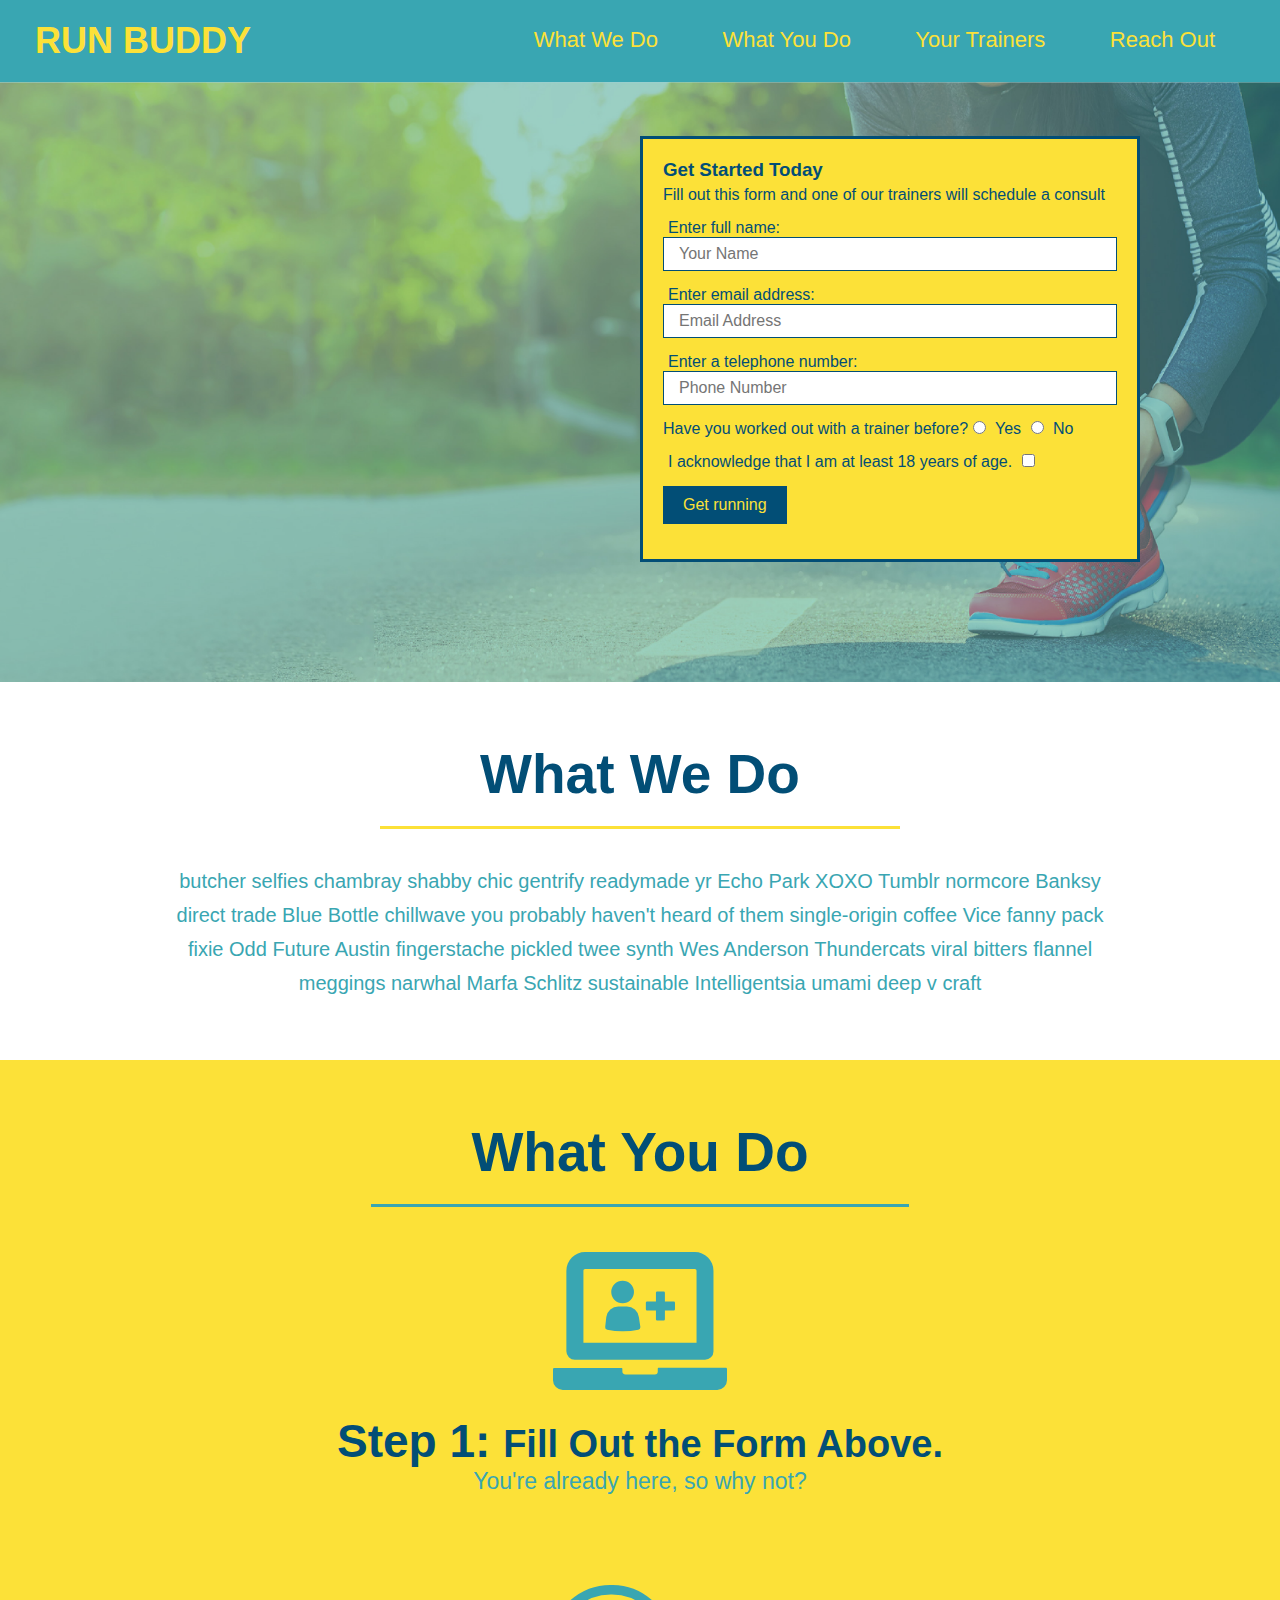
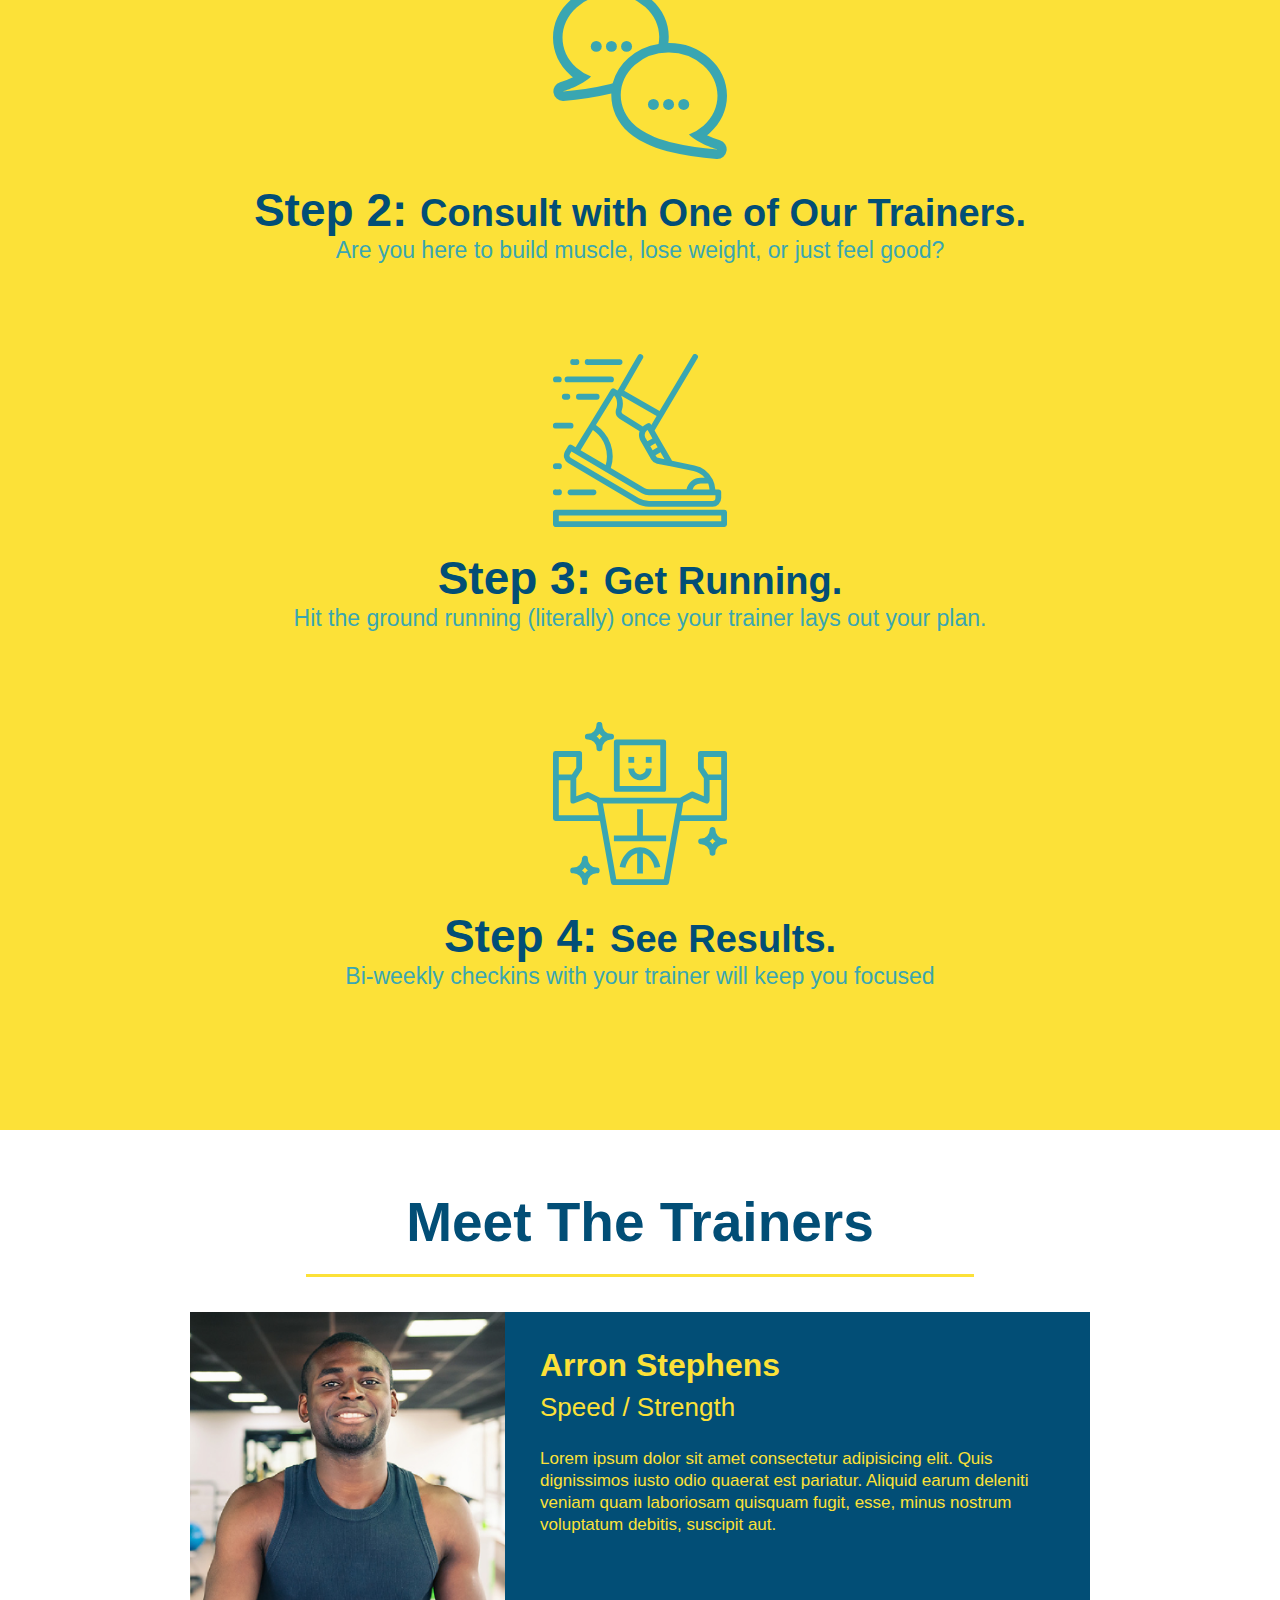
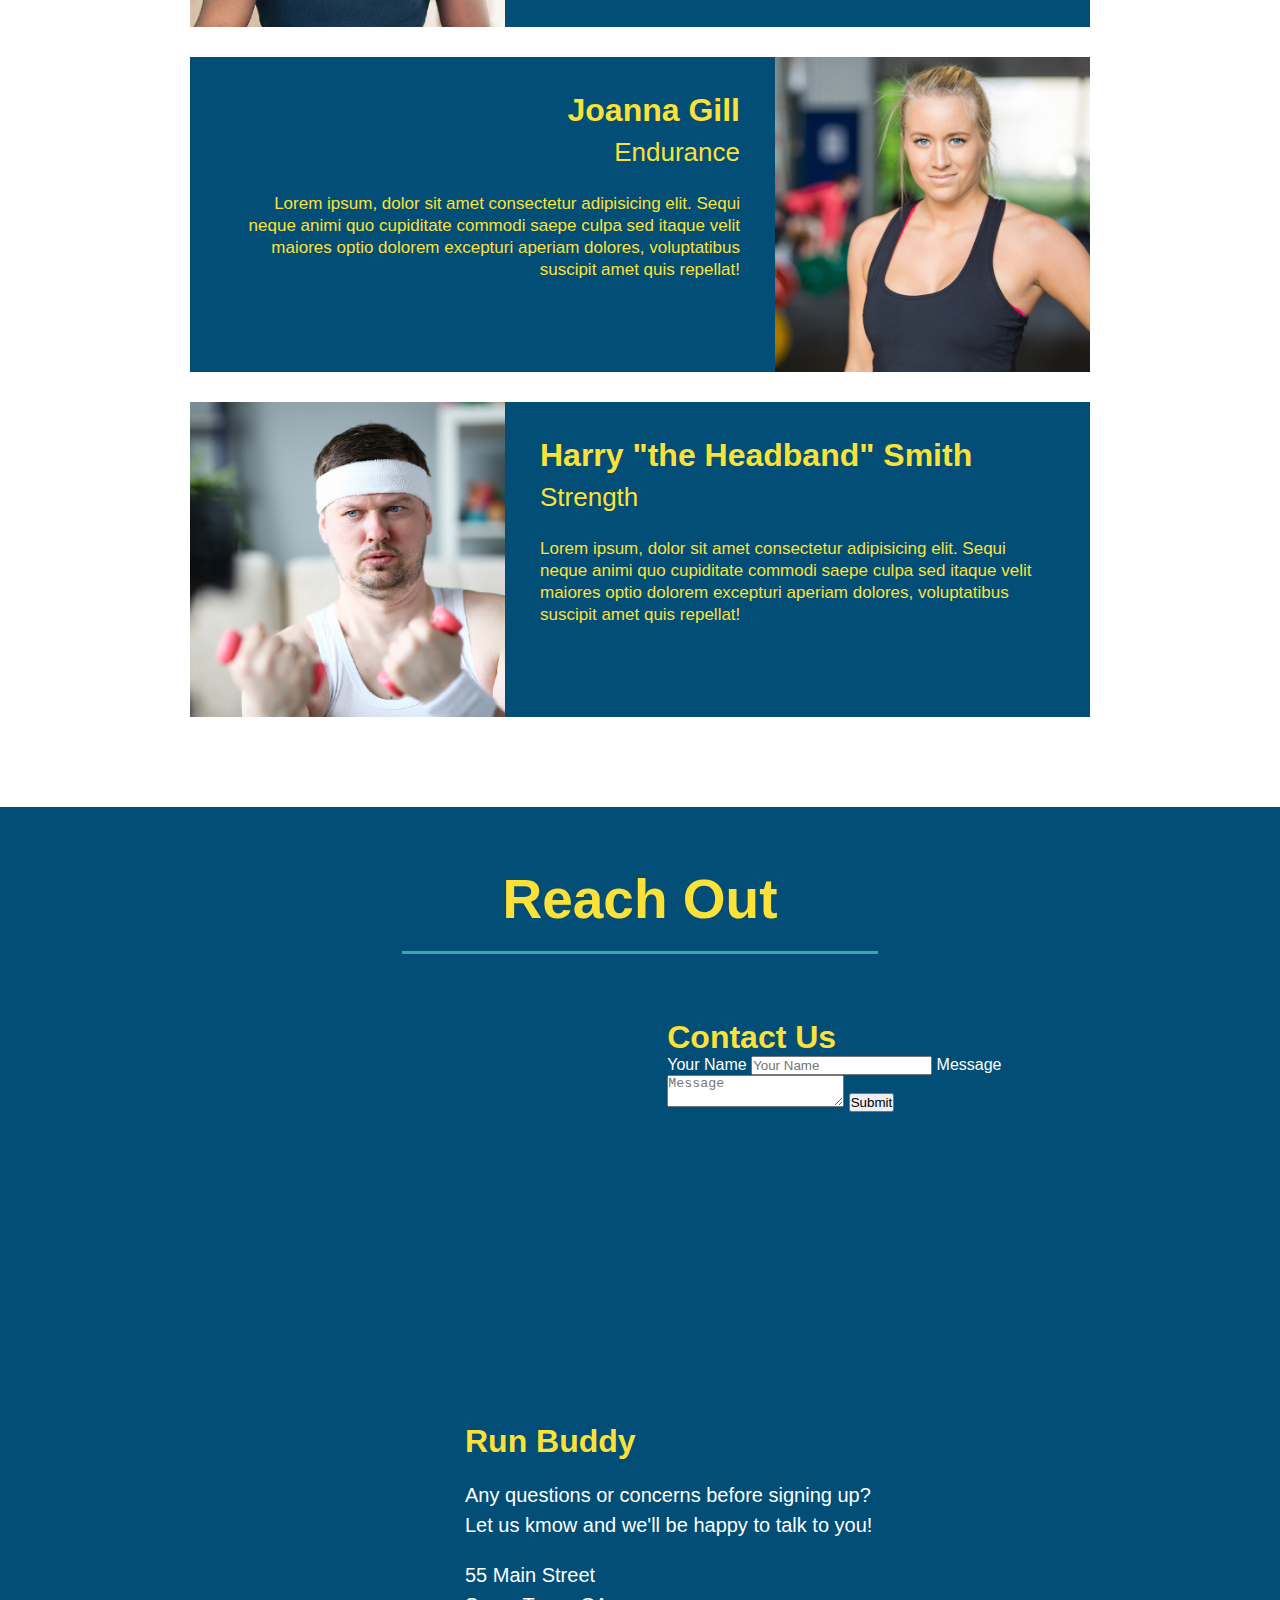
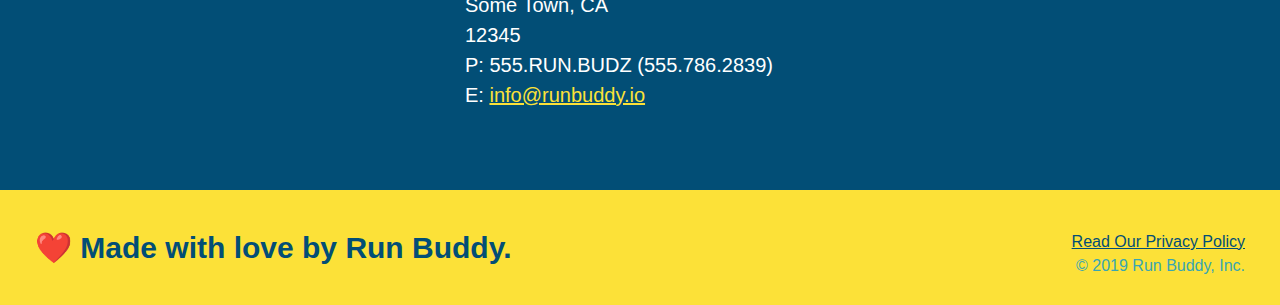
==== index.html @ 68263b5f "add contact form" ====
<!DOCTYPE html>
<html lang="en">

<head>
  <meta charset="UTF-8" />
  <title>Run Buddy</title>
  <link rel="stylesheet" href="./assets/css/style.css" />
</head>

<body>
  <!-- navigation -->
  <header>
    <h1><a href="/"></a>RUN BUDDY</h1>
    <nav>
      <!-- Unordered list element -->
      <ul>
        <!-- List item element-->
        <li>
          <!-- Anchor element -->
          <a href="#what-we-do">What We Do</a>
        </li>
        <li>
          <a href="#what-we-do">What You Do</a>
        </li>
        <li>
          <a href="#your-trainers">Your Trainers</a>
        </li>
        <li>
          <a href="#reach-out">Reach Out</a>
        </li>
      </ul>
    </nav>
  </header>
  <!-- hero/jumbotron -->
  <section class="hero">
    <div class="hero-form">
    <h3>Get Started Today</h3>
    <p>Fill out this form and one of our trainers will schedule a consult</p>
    <!-- Add form element -->
    <form> 
      <label for="name">Enter full name:</label>
      <input type="text" placeholder="Your Name" name="name" id="name" class="form-input"/>
      <label for="email">Enter email address:</label>
      <input type="email" placeholder="Email Address" name="email" id="email" class="form-input"/>
      <label for="phone">Enter a telephone number:</label>
      <input type="tel" placeholder="Phone Number" name="phone" id="phone" class="form-input"/>
      <p>
        Have you worked out with a trainer before?
        <input type="radio" name="trainer-confirm" id="trainer-yes"/>
        <label for="trainer-yes">Yes</label>
        <input type="radio" name="trainer-confirm" id="trainer-no"/>
        <label for="trainer-no">No</label>
        <p>
          <label for="checkbox">
            I acknowledge that I am at least 18 years of age.
          </label>
          <input type="checkbox" name="age-confirm" id="checkbox"/>
        </p>
        <button type="submit">Get running</button>
      </p>
    </form>
    </div>

  </section>
  <!-- "what we do" section -->
  <section id="what-we-do" class="intro">
    <h2 class="section-title primary-border">What We Do</h2>
    <p>    butcher selfies chambray shabby chic gentrify readymade yr Echo Park XOXO Tumblr normcore Banksy direct trade Blue Bottle chillwave you probably haven't heard of them single-origin coffee Vice fanny pack fixie Odd Future Austin fingerstache pickled twee synth Wes Anderson Thundercats viral bitters flannel meggings narwhal Marfa Schlitz sustainable Intelligentsia umami deep v craft
    </p>
  </section>
  <!-- "what you do" section -->
  <section id="what-you-do" class="steps">
    <h2 class="section-title secondary-border">What You Do</h2>
    <div>
      <!-- insert this img element -->
      <img src="./assets/images/step-1.svg" alt="">
      <h3>Step 1: <span>Fill Out the Form Above.</span></h3>
      <p>You're already here, so why not?</p>
    </div>
    <div>
      <img src="./assets/images/step-2.svg" alt="">
      <h3>Step 2: <span>Consult with One of Our Trainers.</span></h3>
      <p>Are you here to build muscle, lose weight, or just feel good?</p>
    </div>
    <div>
      <img src="./assets/images/step-3.svg" alt="">
      <h3>Step 3: <span>Get Running.</span></h3>
      <p>Hit the ground running (literally) once your trainer lays out your plan.</p>
    </div>
    <div>
      <img src="./assets/images/step-4.svg" alt="">
      <h3>Step 4: <span>See Results.</span></h3>
      <p>Bi-weekly checkins with your trainer will keep you focused</p>
    </div>
  </section>
  <!-- "meet the trainers" section -->
  <section id="your-trainers" class="trainers">
    <h2 class="section-title primary-border">Meet The Trainers</h2>
    <!-- first trainer -->
    <article class="trainer">
      <img src="./assets/images/trainer-1.jpg" alt="Arron Stephens in his workout clothes, ready to pump iron"/>
      <div class="trainer-bio text-left">
      <h3>Arron Stephens</h3>
      <h4>Speed / Strength</h4>
      <p>Lorem ipsum dolor sit amet consectetur adipisicing elit. Quis dignissimos iusto odio quaerat est pariatur. Aliquid earum deleniti veniam quam laboriosam quisquam fugit, esse, minus nostrum voluptatum debitis, suscipit aut.</p>  
      </div>
    </article>
    <!-- second trainer bio -->
<article class="trainer">
  <div class="trainer-bio text-right">
    <h3>Joanna Gill</h3>
    <h4>Endurance</h4>
    <p>
      Lorem ipsum, dolor sit amet consectetur adipisicing elit. Sequi neque animi quo cupiditate commodi saepe culpa sed
      itaque velit maiores optio dolorem excepturi aperiam dolores, voluptatibus suscipit amet quis repellat!
    </p>
  </div>
  <img src="./assets/images/trainer-2.jpg" alt="Joanna Gill cooling off after a workout" />
</article>

<!-- third trainer bio -->
<article class="trainer">
  <img src="./assets/images/trainer-3.jpg" alt="Harry Smith wearing a headband and lifting comically small pink weights" />
  <div class="trainer-bio text-left">
    <h3>Harry "the Headband" Smith</h3>
    <h4>Strength</h4>
    <p>
      Lorem ipsum, dolor sit amet consectetur adipisicing elit. Sequi neque animi quo cupiditate commodi saepe culpa sed
      itaque velit maiores optio dolorem excepturi aperiam dolores, voluptatibus suscipit amet quis repellat!
    </p>
  </div>
</article>
  </section>

  <!-- "reach out" section -->
  <section id="reach-out" class="contact"> 
    <h2 class="section-title secondary-border">Reach Out</h2>
    <div class="contact-info">
      <iframe src="https://www.google.com/maps/embed?pb=!1m18!1m12!1m3!1d3028.3773306294784!2d-111.97992948496582!3d40.62155985108104!2m3!1f0!2f0!3f0!3m2!1i1024!2i768!4f13.1!3m3!1m2!1s0x87528f7a77e79f53%3A0x597d285cffe9f0f!2sE%C5%8DS%20Fitness!5e0!3m2!1sen!2sus!4v1627568153253!5m2!1sen!2sus" 
      width="400" height="400" style="border:0;" allowfullscreen="" loading="lazy"></iframe>
      <div class="contact-form">
        <h3>Contact Us</h3>
        <form>
          <label for="contact-name">Your Name</label>
          <input type="text" id="contact-name" placeholder="Your Name">

          <label for="contact-message">Message</label>
          <textarea name="contact-message" placeholder="Message"></textarea>
          <button type="submit">Submit</button>
        </form>
      </div>
      <div>
        <h3>Run Buddy</h3>
        <p>Any questions or concerns before signing up?
        <br />
        Let us kmow and we'll be happy to talk to you!
      </p>
      <address>
        55 Main Street <br />
        Some Town, CA <br />
        12345 <br />
        P: 555.RUN.BUDZ (555.786.2839) <br />
        E: <a href="mailto:info@runbuddy.io">info@runbuddy.io</a>
      </address>
      </div>
    </div>
  </section>
  <!-- footer -->
  <footer>
    <h2>❤️ Made with love by Run Buddy.</h2>
    <div>
      <a href="./privacy-policy.html">Read Our Privacy Policy</a><br />
      &copy; 2019 Run Buddy, Inc.
    </div>
    </footer>
</body>

</html>
---- assets/css/style.css ----
* {
    margin: 0;
    padding: 0;
    box-sizing: border-box;
  }

body {
    /* more on this crazy alphanumerical value in a minute! */
    color: #39a6b2;
    font-family: Helvetica, Arial, sans-serif;
  }
   /* apply styles to <header> */
header {
    padding: 20px 35px;
    background-color: #39a6b2;
  }

  header h1 {
    font-weight: bold;
    font-size: 36px;
    color: #fce138;
    margin: 0;
    display: inline;
  }
  
  header a {
    color: #fce138;
    text-decoration: none;
  }
  header nav {
    float: right;
    margin: 7px 0;
  }

  header nav ul li {
    display: inline;
  }

  header nav ul li a {
    margin: 0 30px;
    font-weight: lighter;
    font-size: 22px;
  }

  footer {
    background: #fce138;
    width: 100%;
    padding: 40px 35px;
  }

  footer h2 {
    display: inline;
    color: #024e76;
    font-size: 30px;
    margin: 0;
  }

  footer div {
    float: right;
    line-height: 1.5;
    text-align: right;
  }

  footer a {
    color: #024e76;
  }

  section {
    padding: 60px;
  }

  .hero {
    height: 600px;
    background-image: url("../images/hero-bg.jpeg");
    background-size: cover;
    background-position: center;
    position: relative;
  }

  .hero-form {
      color: #024e76;
      background-color: #fce138;
      width: 500px;
      padding: 20px;
      border: solid 3px #024e76;
      position: absolute;
      bottom: 120px;
      right: 140px;

  }
  .hero-form p {
      margin: 5px 0 15px 0;
  }

  .form-input {
    border: 1px solid #024e76;
    display: block;
    padding: 7px 15px;
    font-size: 16px;
    color: #024e76;
    width: 100%;
    margin-bottom: 15px;
  } 

  .hero-form label {
    margin: 0 5px;
  }

  .hero-form button {
    color: #fce138;
    background-color: #024e76;
    border: none;
    padding: 10px 20px;
    font-size: 16px;
  }

  .intro {
    text-align: center;
  }
   
  .intro p {
    line-height: 1.7;
    color: #39a6b2;
    width: 80%;
    font-size: 20px;
    margin: 0 auto;
  }

  .steps {
    text-align: center;
    background: #fce138;
  }

  .section-title {
    font-size: 55px;
    color: #024e76;
    margin-bottom: 35px;
    padding: 0 100px 20px 100px;
    display: inline-block;
    border-bottom: 3px solid;
  }
  
  .primary-border {
    border-color: #fce138;
  }
  
  .secondary-border {
    border-color: #39a6b2;
  }

  .steps div {
    margin-bottom: 80px;
  }

  .steps img {
    width: 15%;
    margin: 10px 0;
  }

  .steps h3 {
    color: #024e76;
    font-size: 46px;
    margin-top: 10px;
  }

  .steps p {
    color: #39a6b2;
    font-size: 23px;
  }

  .steps span {
    font-size: 38px;
  }
  
  .trainer {
    text-align: center;
    width: 900px;
    margin: 0 auto 30px auto;
    background: #024e76;
    color: #fce138;
    overflow: auto;
  }
   .trainer img {
     width: 35%;
     float: left;
   }

   .trainer-bio {
     padding: 35px;
     float: left;
     width: 65%;
   }

   .text-left {
     text-align: left;
   }
   .text-right {
     text-align: right;
   }
.trainers {
  text-align: center;
}
.trainer-bio h3 {
  font-size: 32px;
  margin-bottom: 8px;
}

.trainer-bio h4 {
  font-weight: lighter;
  font-size: 26px;
  margin-bottom: 25px;
}

.trainer-bio p {
  font-size: 17px;
  line-height: 1.3;
}

.contact {
  text-align: center;
  background: #024e76;

}

.contact h2 {
  color: #fce138;
}

.contact-info iframe {
  width: 400px;
  height: 400px;
}

.contact-info div {
  width: 410px;
  display: inline-block;
  vertical-align: top;
  text-align: left;
  margin: 30px 0 0 60px;
  color: white;
}

.contact-info h3 {
  color: #fce138;
  font-size: 32px;
}

.contact-info p, .contact-info address {
  margin: 20px 0;
  line-height: 1.5;
  font-size: 20px;
  font-style: normal;
}

.contact-info a {
  color: #fce138;
}
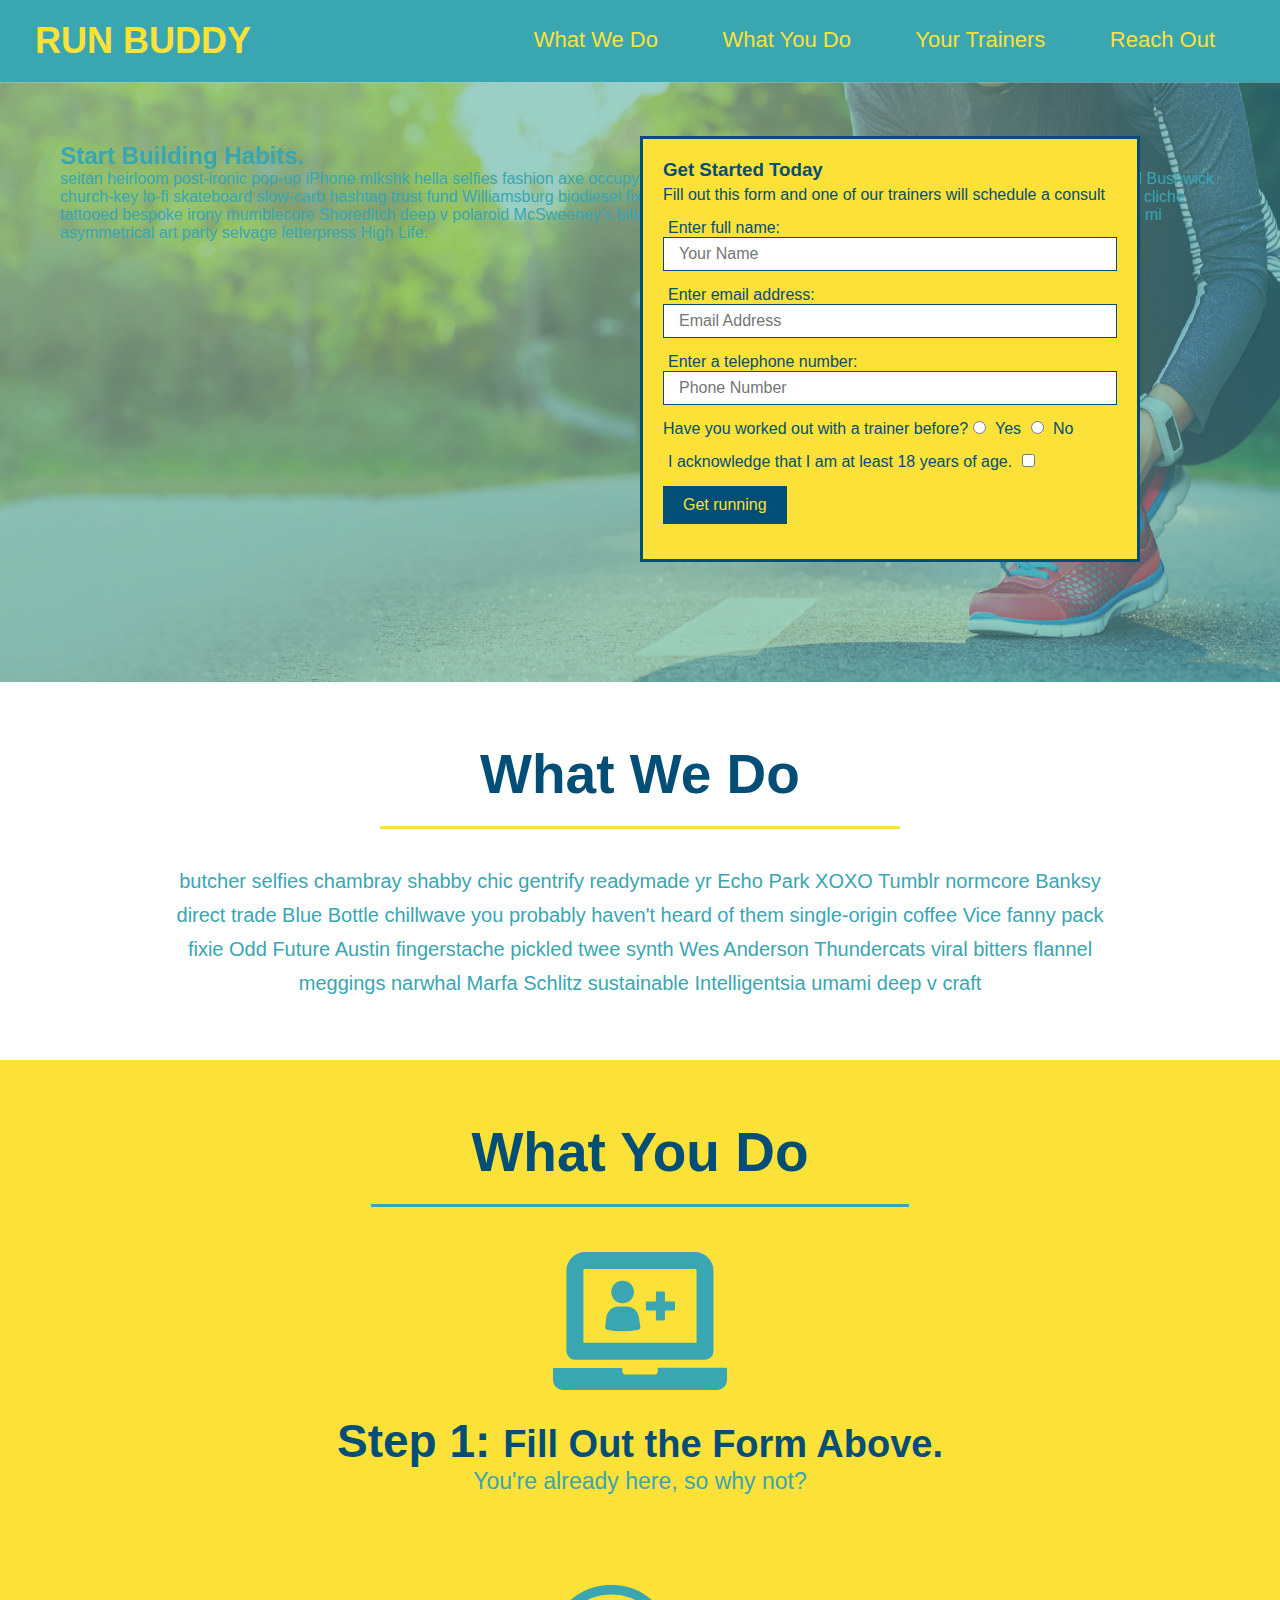
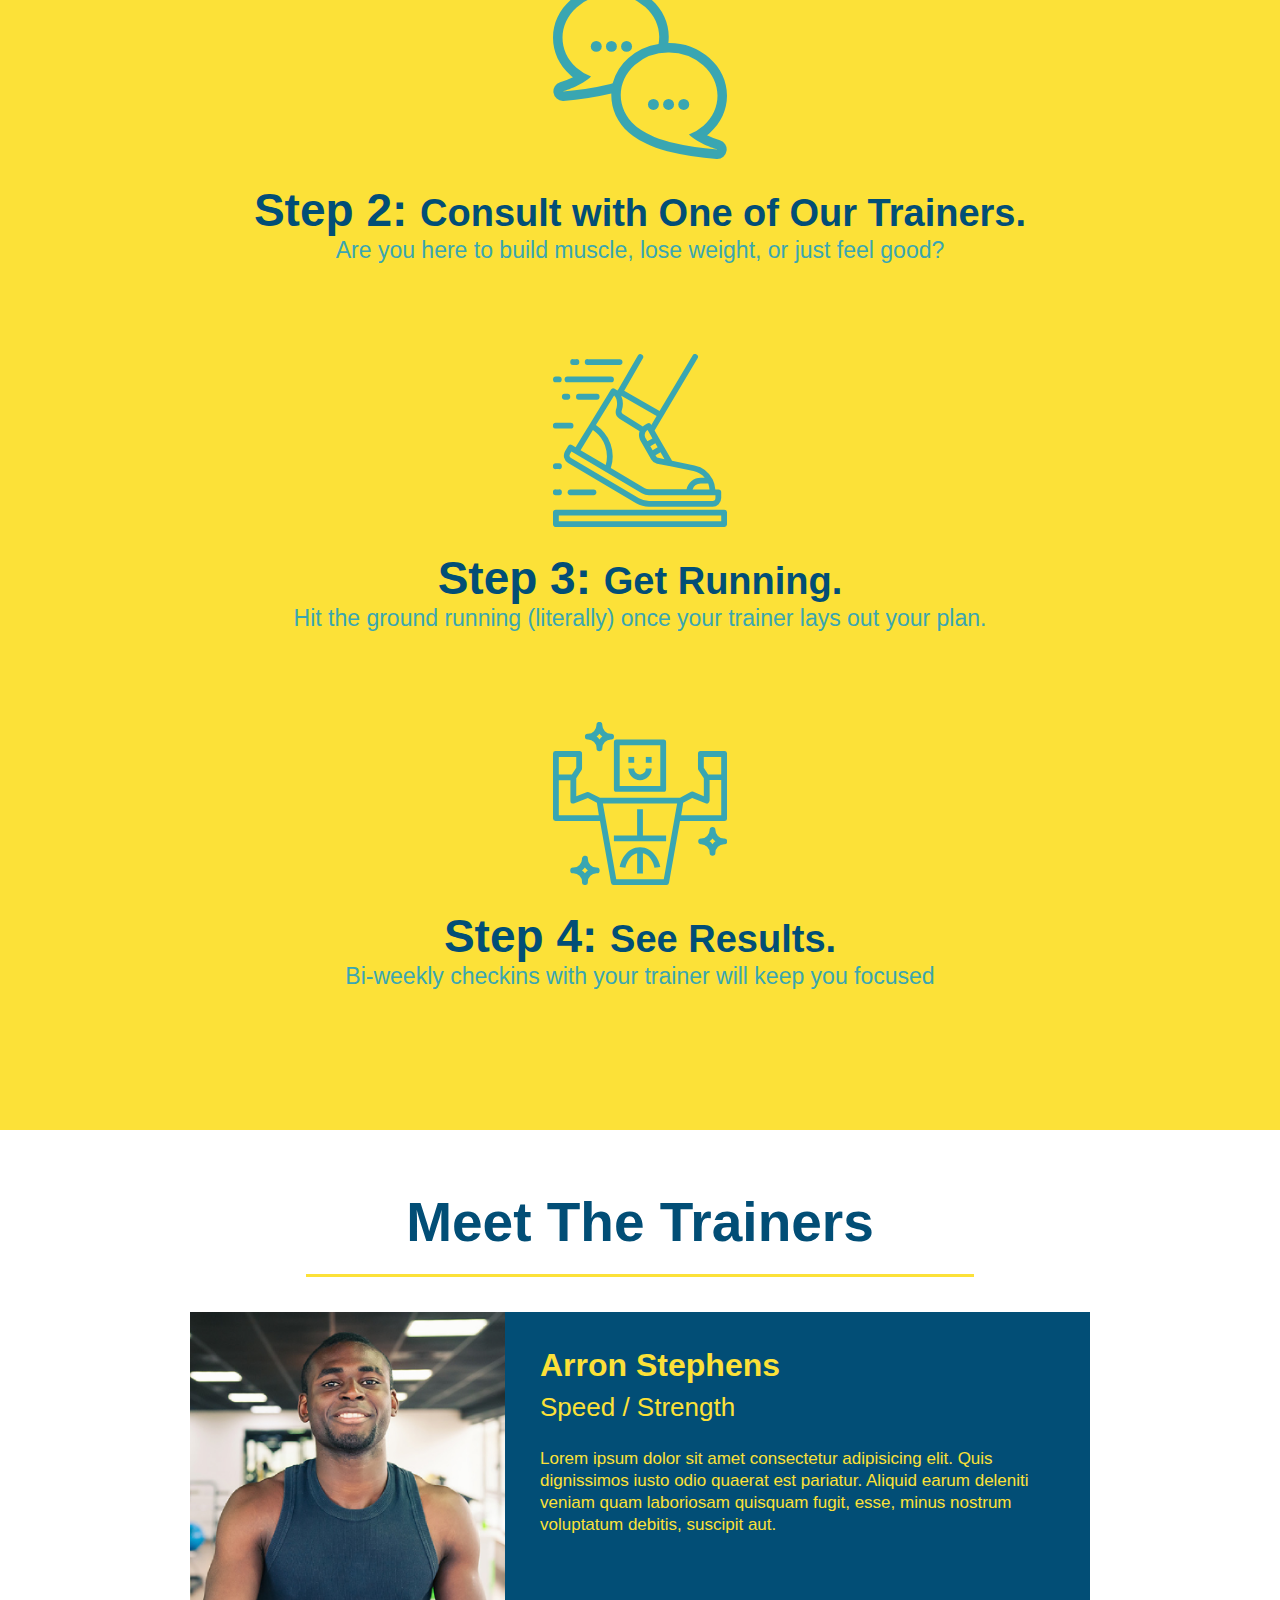
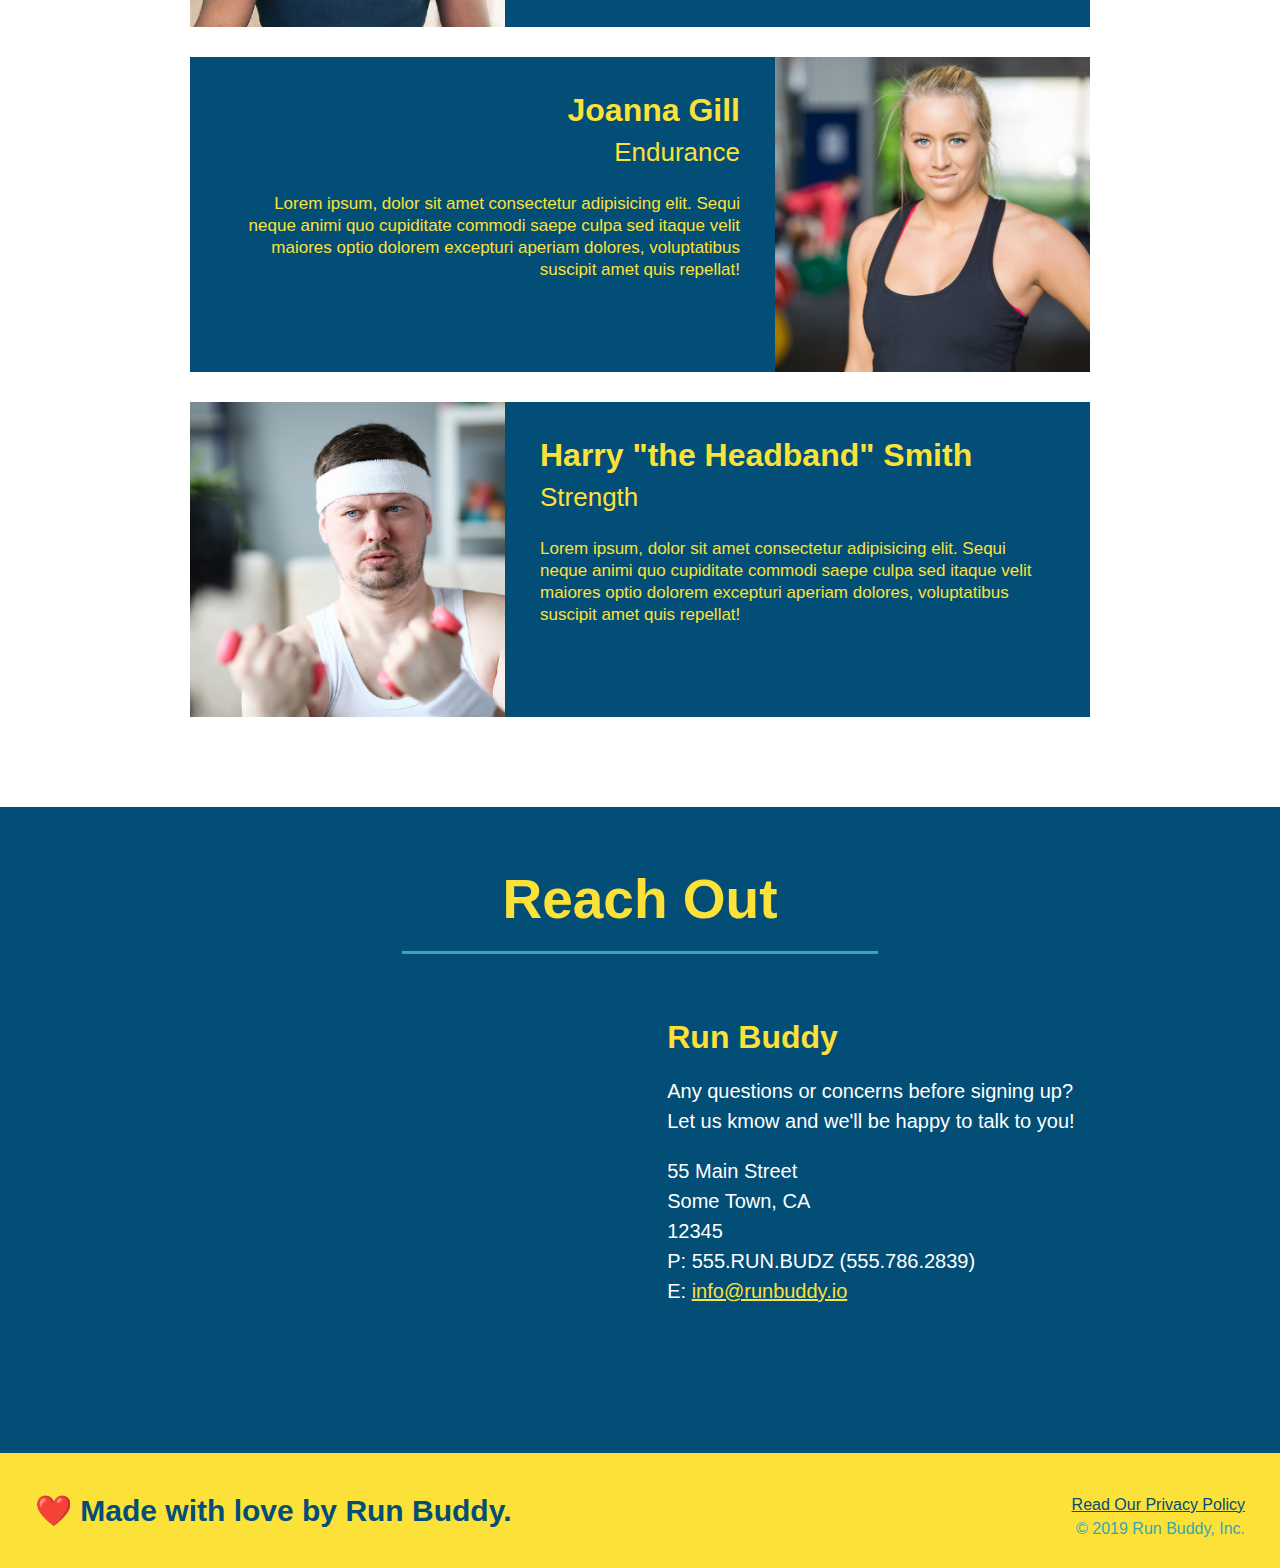
==== commit 6ea054e5: "Merge pull request #6 from GarciaE89/feature/hero-text" ====
--- a/index.html
+++ b/index.html
@@ -33,6 +33,12 @@
   </header>
   <!-- hero/jumbotron -->
   <section class="hero">
+    <div class="hero-cta">
+      <h2>Start Building Habits.</h2>
+      <p>
+        seitan heirloom post-ironic pop-up iPhone mlkshk hella selfies fashion axe occupy readymade put a bird on it messenger bag Wes Anderson Schlitz plaid Bushwick church-key lo-fi skateboard slow-carb hashtag trust fund Williamsburg biodiesel fixie farm-to-table 8-bit banjo XOXO Banksy chillwave bicycle rights retro cliche tattooed bespoke irony mumblecore Shoreditch deep v polaroid McSweeney's bitters cray gentrify tofu Marfa you probably haven't heard of them yr banh mi asymmetrical art party selvage letterpress High Life.
+      </p>
+    </div>
     <div class="hero-form">
     <h3>Get Started Today</h3>
     <p>Fill out this form and one of our trainers will schedule a consult</p>
@@ -138,17 +144,6 @@
     <div class="contact-info">
       <iframe src="https://www.google.com/maps/embed?pb=!1m18!1m12!1m3!1d3028.3773306294784!2d-111.97992948496582!3d40.62155985108104!2m3!1f0!2f0!3f0!3m2!1i1024!2i768!4f13.1!3m3!1m2!1s0x87528f7a77e79f53%3A0x597d285cffe9f0f!2sE%C5%8DS%20Fitness!5e0!3m2!1sen!2sus!4v1627568153253!5m2!1sen!2sus" 
       width="400" height="400" style="border:0;" allowfullscreen="" loading="lazy"></iframe>
-      <div class="contact-form">
-        <h3>Contact Us</h3>
-        <form>
-          <label for="contact-name">Your Name</label>
-          <input type="text" id="contact-name" placeholder="Your Name">
-
-          <label for="contact-message">Message</label>
-          <textarea name="contact-message" placeholder="Message"></textarea>
-          <button type="submit">Submit</button>
-        </form>
-      </div>
       <div>
         <h3>Run Buddy</h3>
         <p>Any questions or concerns before signing up?
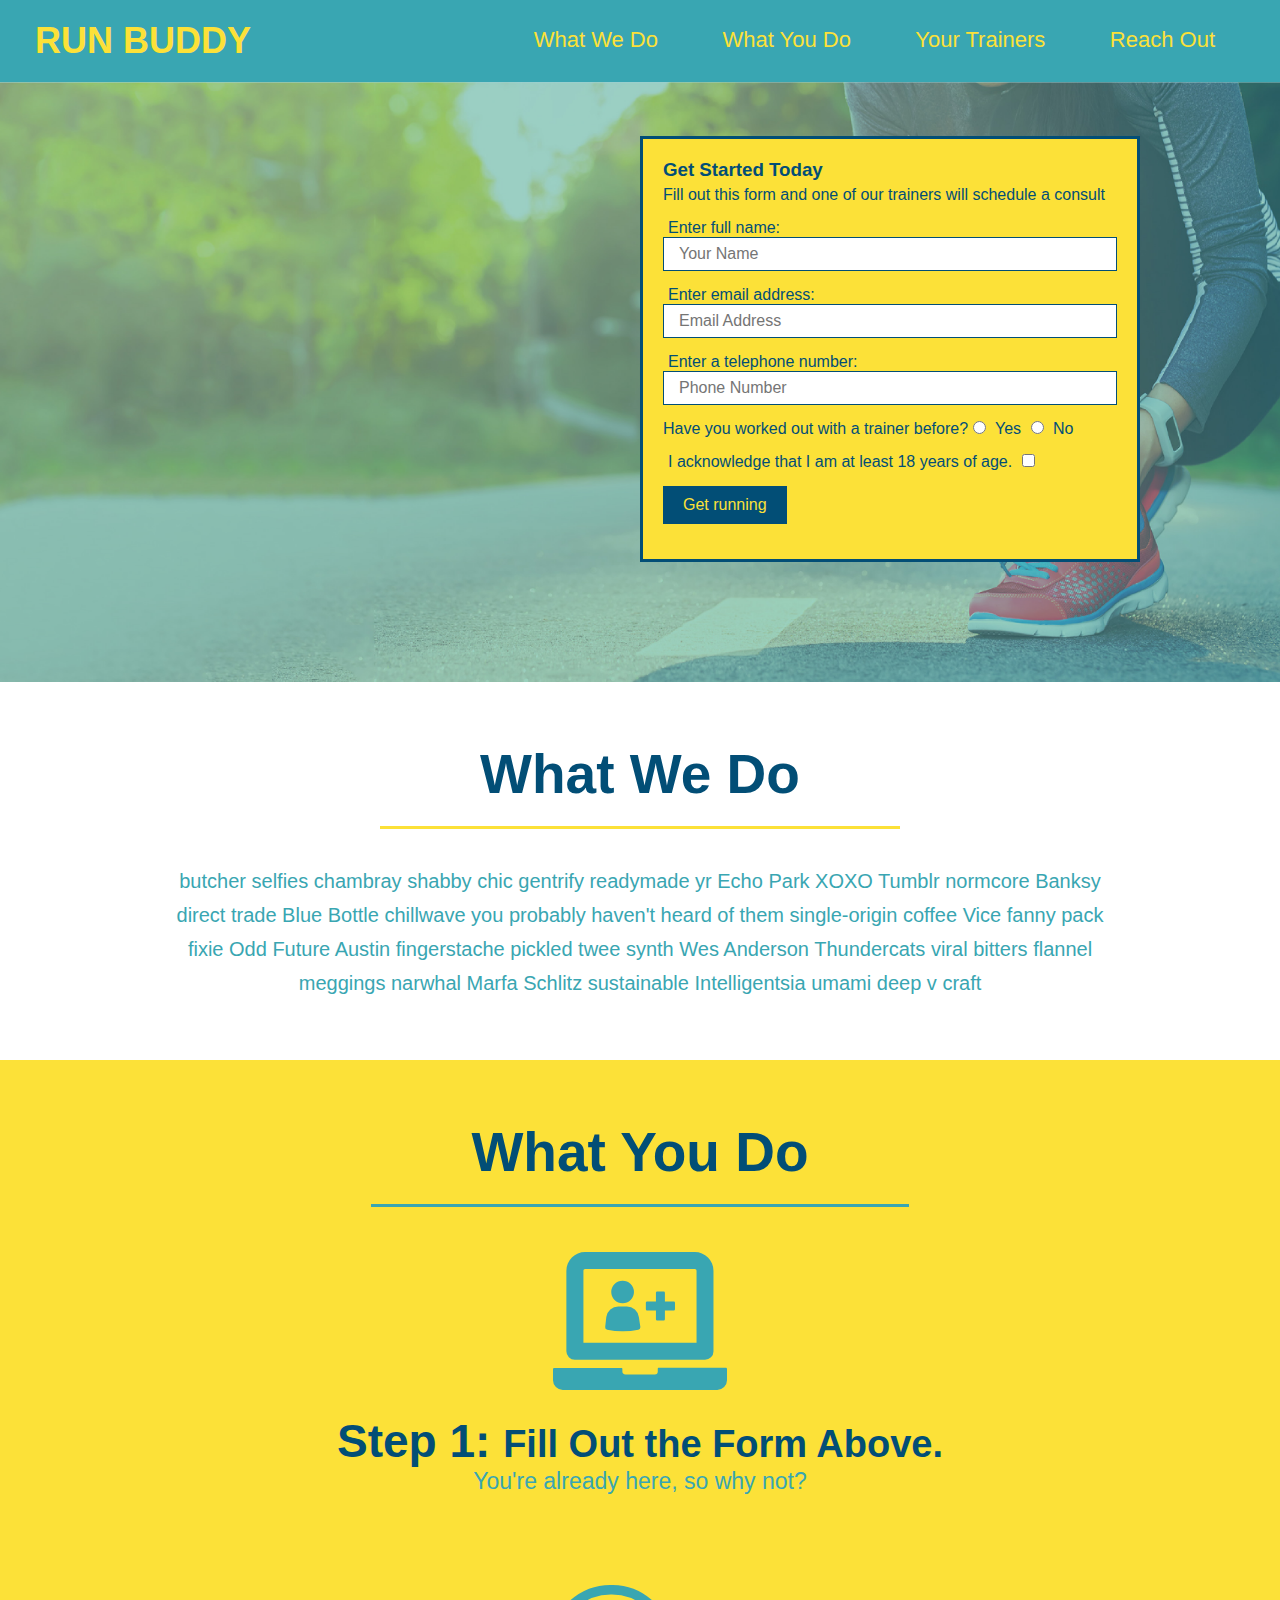
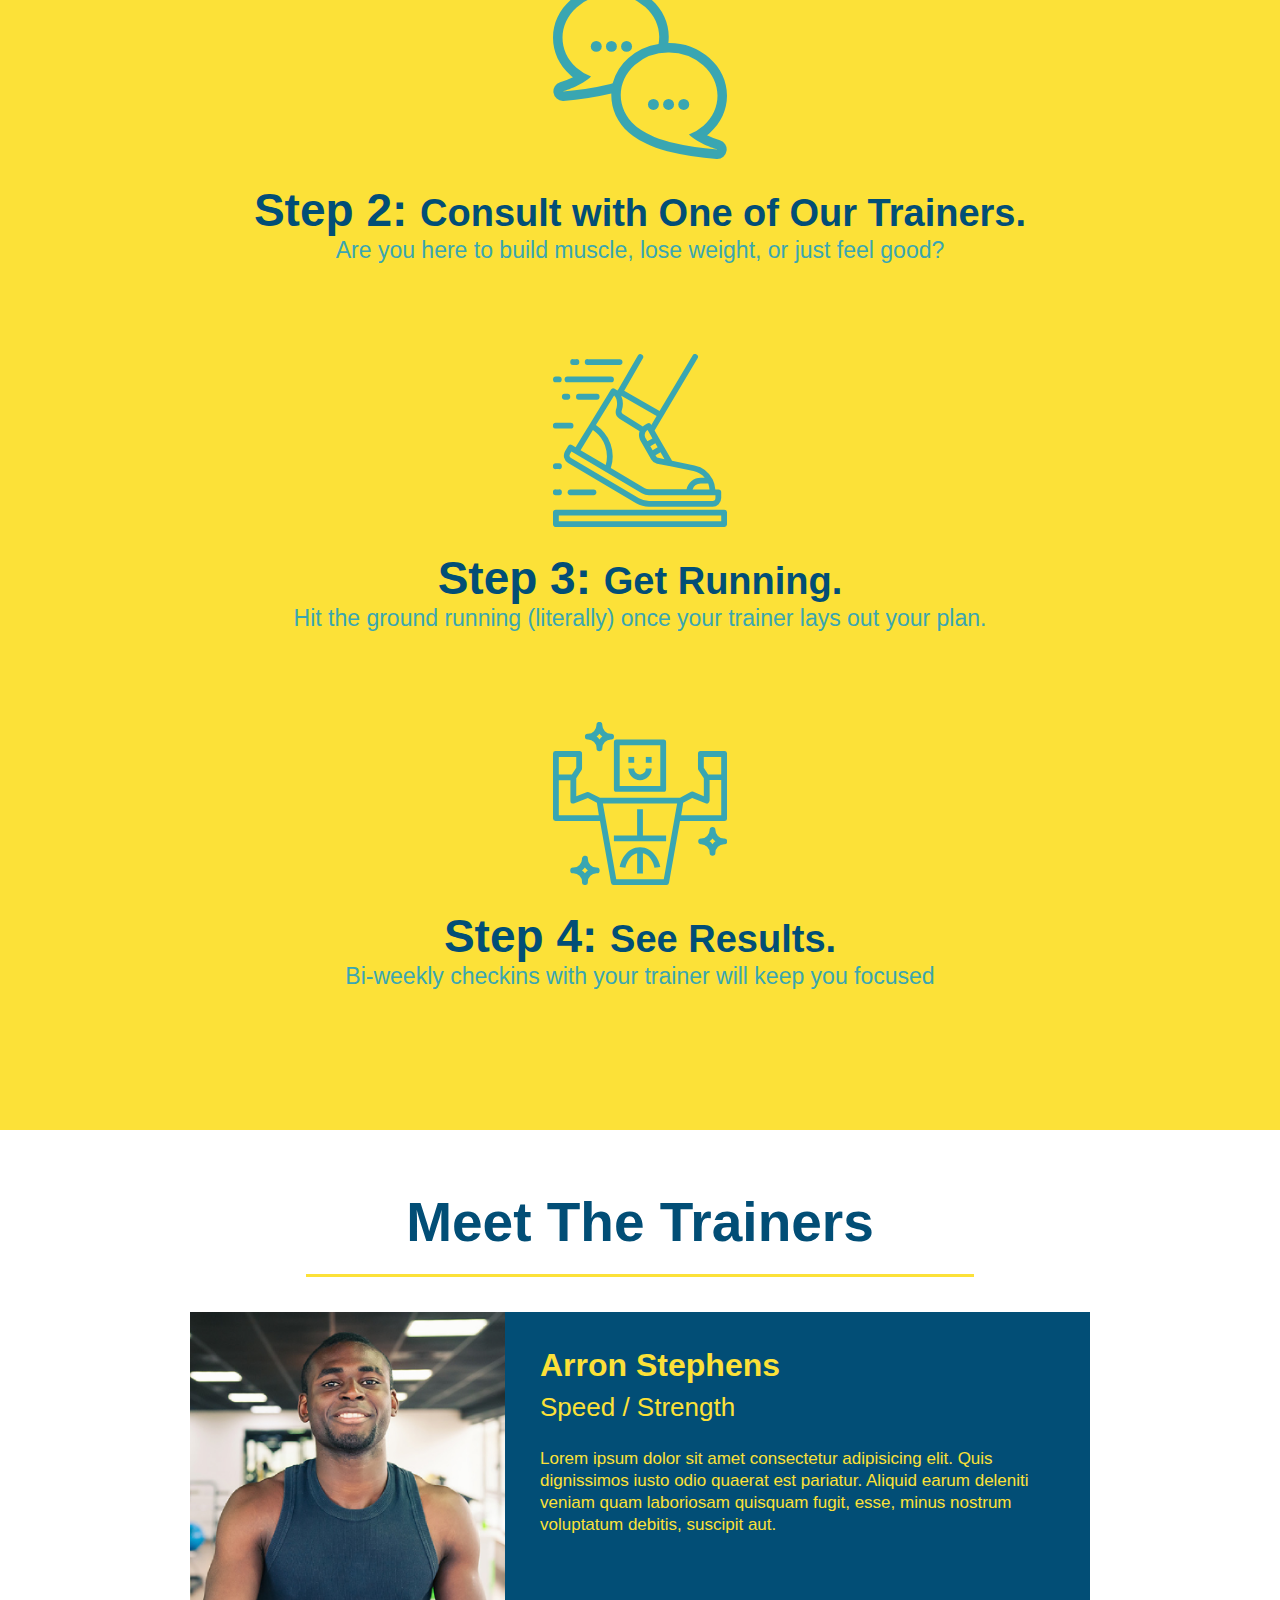
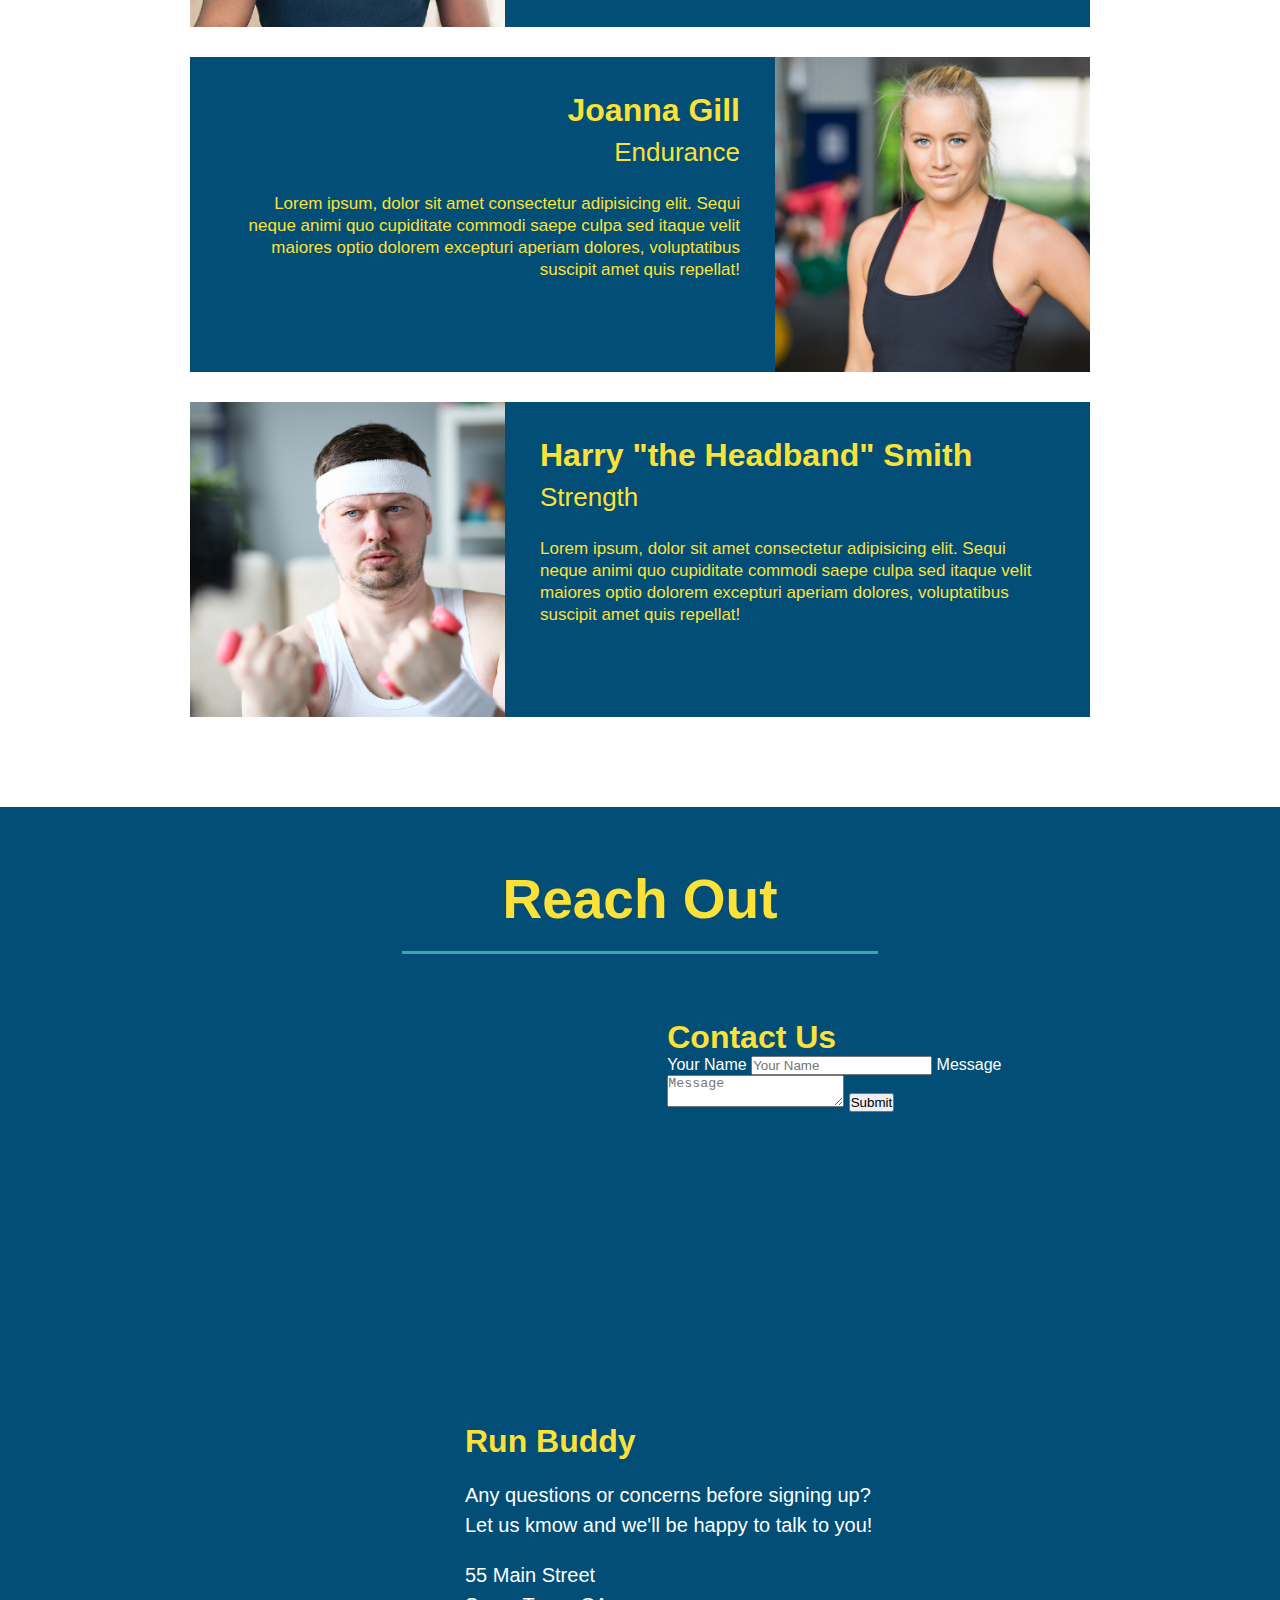
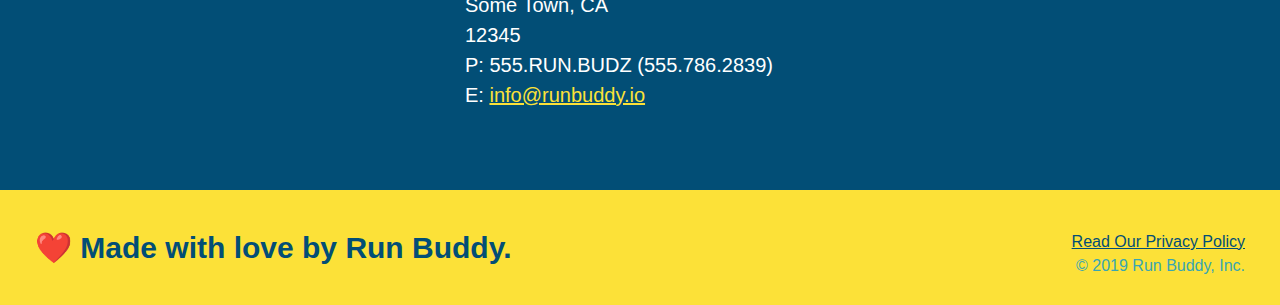
==== commit 740b8311: "Merge pull request #7 from GarciaE89/feature/contact-form" ====
--- a/index.html
+++ b/index.html
@@ -33,12 +33,6 @@
   </header>
   <!-- hero/jumbotron -->
   <section class="hero">
-    <div class="hero-cta">
-      <h2>Start Building Habits.</h2>
-      <p>
-        seitan heirloom post-ironic pop-up iPhone mlkshk hella selfies fashion axe occupy readymade put a bird on it messenger bag Wes Anderson Schlitz plaid Bushwick church-key lo-fi skateboard slow-carb hashtag trust fund Williamsburg biodiesel fixie farm-to-table 8-bit banjo XOXO Banksy chillwave bicycle rights retro cliche tattooed bespoke irony mumblecore Shoreditch deep v polaroid McSweeney's bitters cray gentrify tofu Marfa you probably haven't heard of them yr banh mi asymmetrical art party selvage letterpress High Life.
-      </p>
-    </div>
     <div class="hero-form">
     <h3>Get Started Today</h3>
     <p>Fill out this form and one of our trainers will schedule a consult</p>
@@ -144,6 +138,17 @@
     <div class="contact-info">
       <iframe src="https://www.google.com/maps/embed?pb=!1m18!1m12!1m3!1d3028.3773306294784!2d-111.97992948496582!3d40.62155985108104!2m3!1f0!2f0!3f0!3m2!1i1024!2i768!4f13.1!3m3!1m2!1s0x87528f7a77e79f53%3A0x597d285cffe9f0f!2sE%C5%8DS%20Fitness!5e0!3m2!1sen!2sus!4v1627568153253!5m2!1sen!2sus" 
       width="400" height="400" style="border:0;" allowfullscreen="" loading="lazy"></iframe>
+      <div class="contact-form">
+        <h3>Contact Us</h3>
+        <form>
+          <label for="contact-name">Your Name</label>
+          <input type="text" id="contact-name" placeholder="Your Name">
+
+          <label for="contact-message">Message</label>
+          <textarea name="contact-message" placeholder="Message"></textarea>
+          <button type="submit">Submit</button>
+        </form>
+      </div>
       <div>
         <h3>Run Buddy</h3>
         <p>Any questions or concerns before signing up?
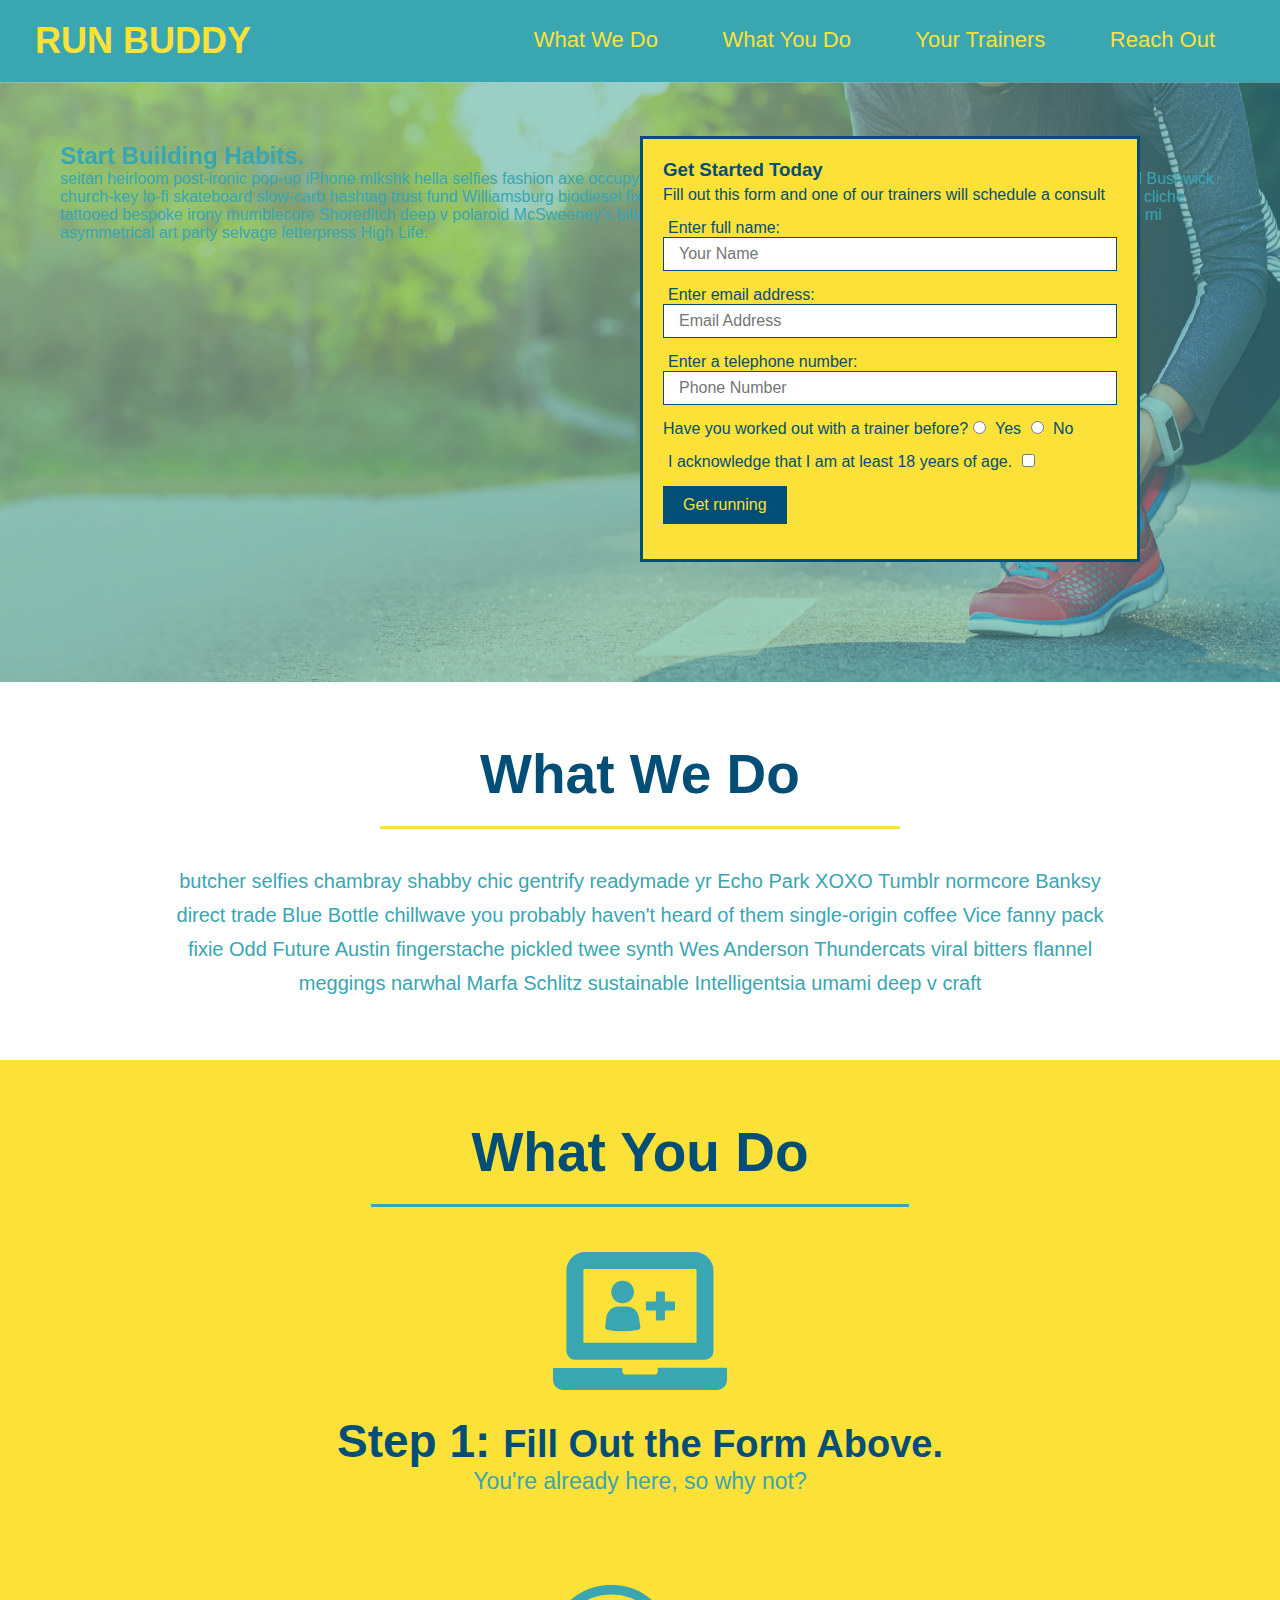
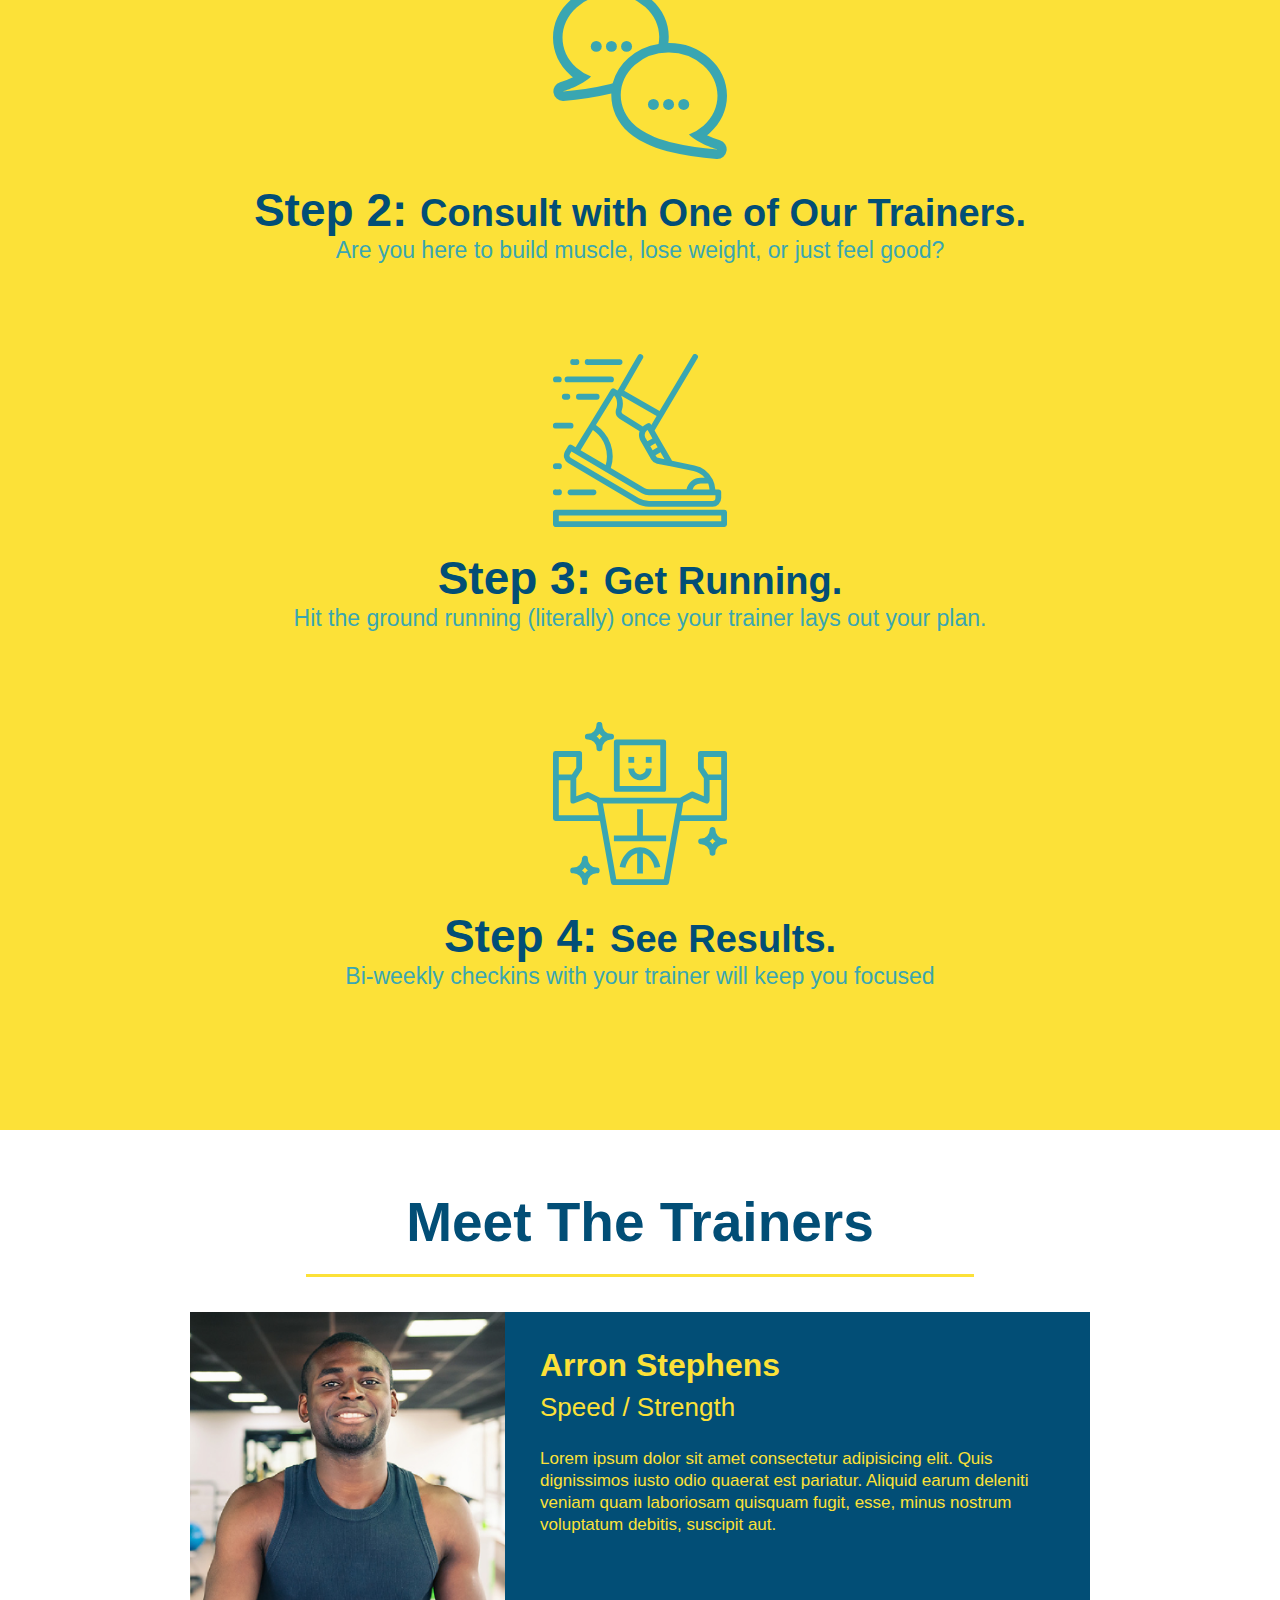
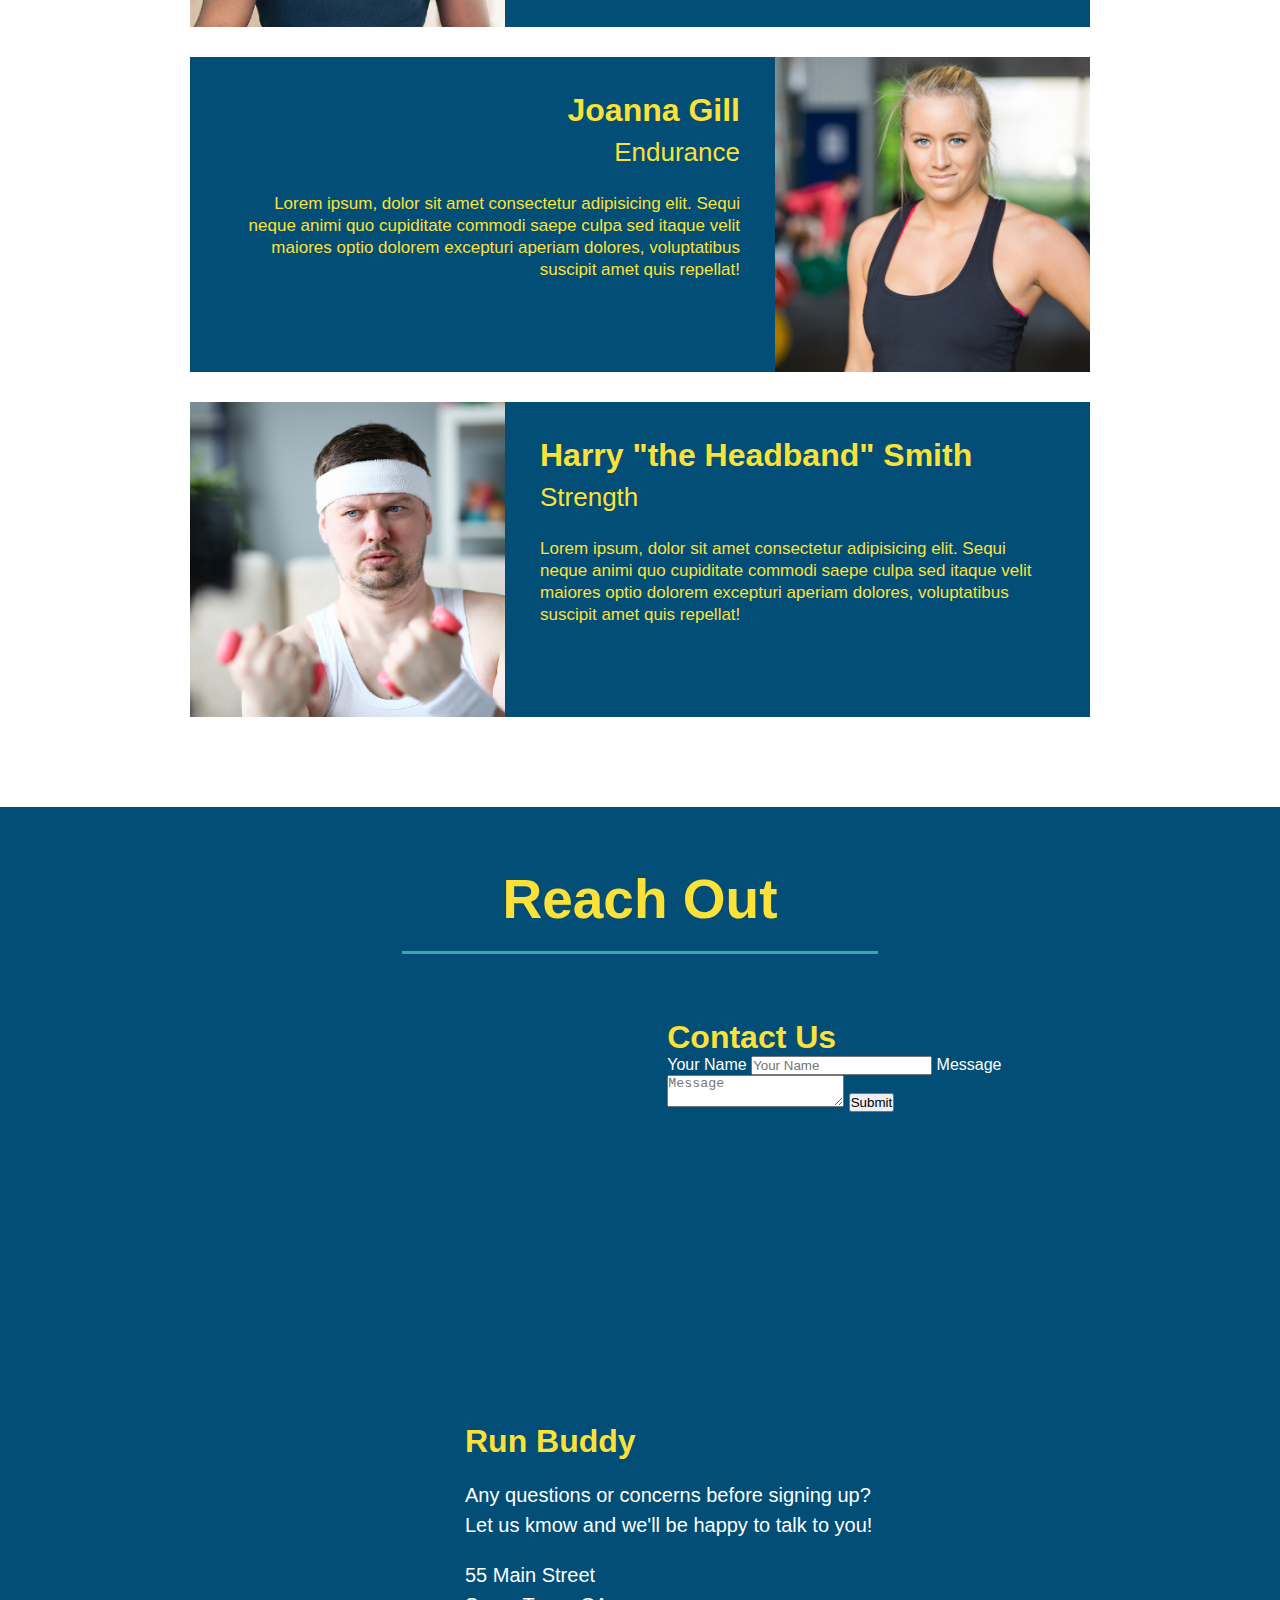
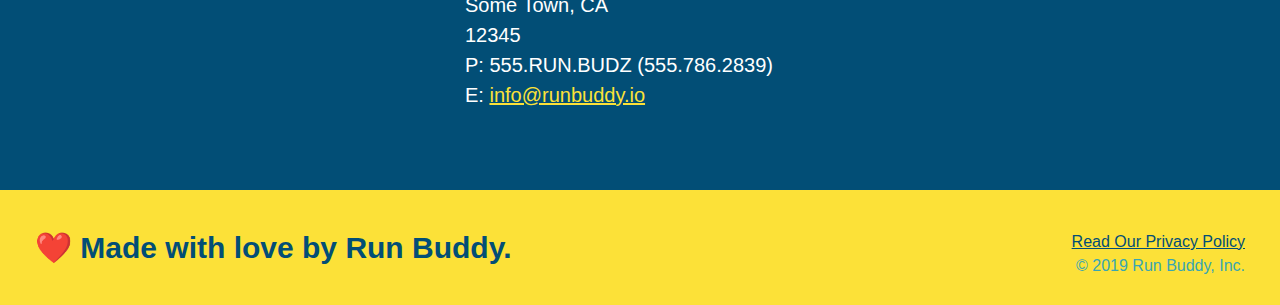
==== commit 671f609f: "added hero again, not sure what happened with feature branch" ====
--- a/index.html
+++ b/index.html
@@ -33,6 +33,11 @@
   </header>
   <!-- hero/jumbotron -->
   <section class="hero">
+    <div class="hero-cta">
+      <h2>Start Building Habits.</h2>
+      <p>seitan heirloom post-ironic pop-up iPhone mlkshk hella selfies fashion axe occupy readymade put a bird on it messenger bag Wes Anderson Schlitz plaid Bushwick church-key lo-fi skateboard slow-carb hashtag trust fund Williamsburg biodiesel fixie farm-to-table 8-bit banjo XOXO Banksy chillwave bicycle rights retro cliche tattooed bespoke irony mumblecore Shoreditch deep v polaroid McSweeney's bitters cray gentrify tofu Marfa you probably haven't heard of them yr banh mi asymmetrical art party selvage letterpress High Life.
+      </p>
+    </div>
     <div class="hero-form">
     <h3>Get Started Today</h3>
     <p>Fill out this form and one of our trainers will schedule a consult</p>
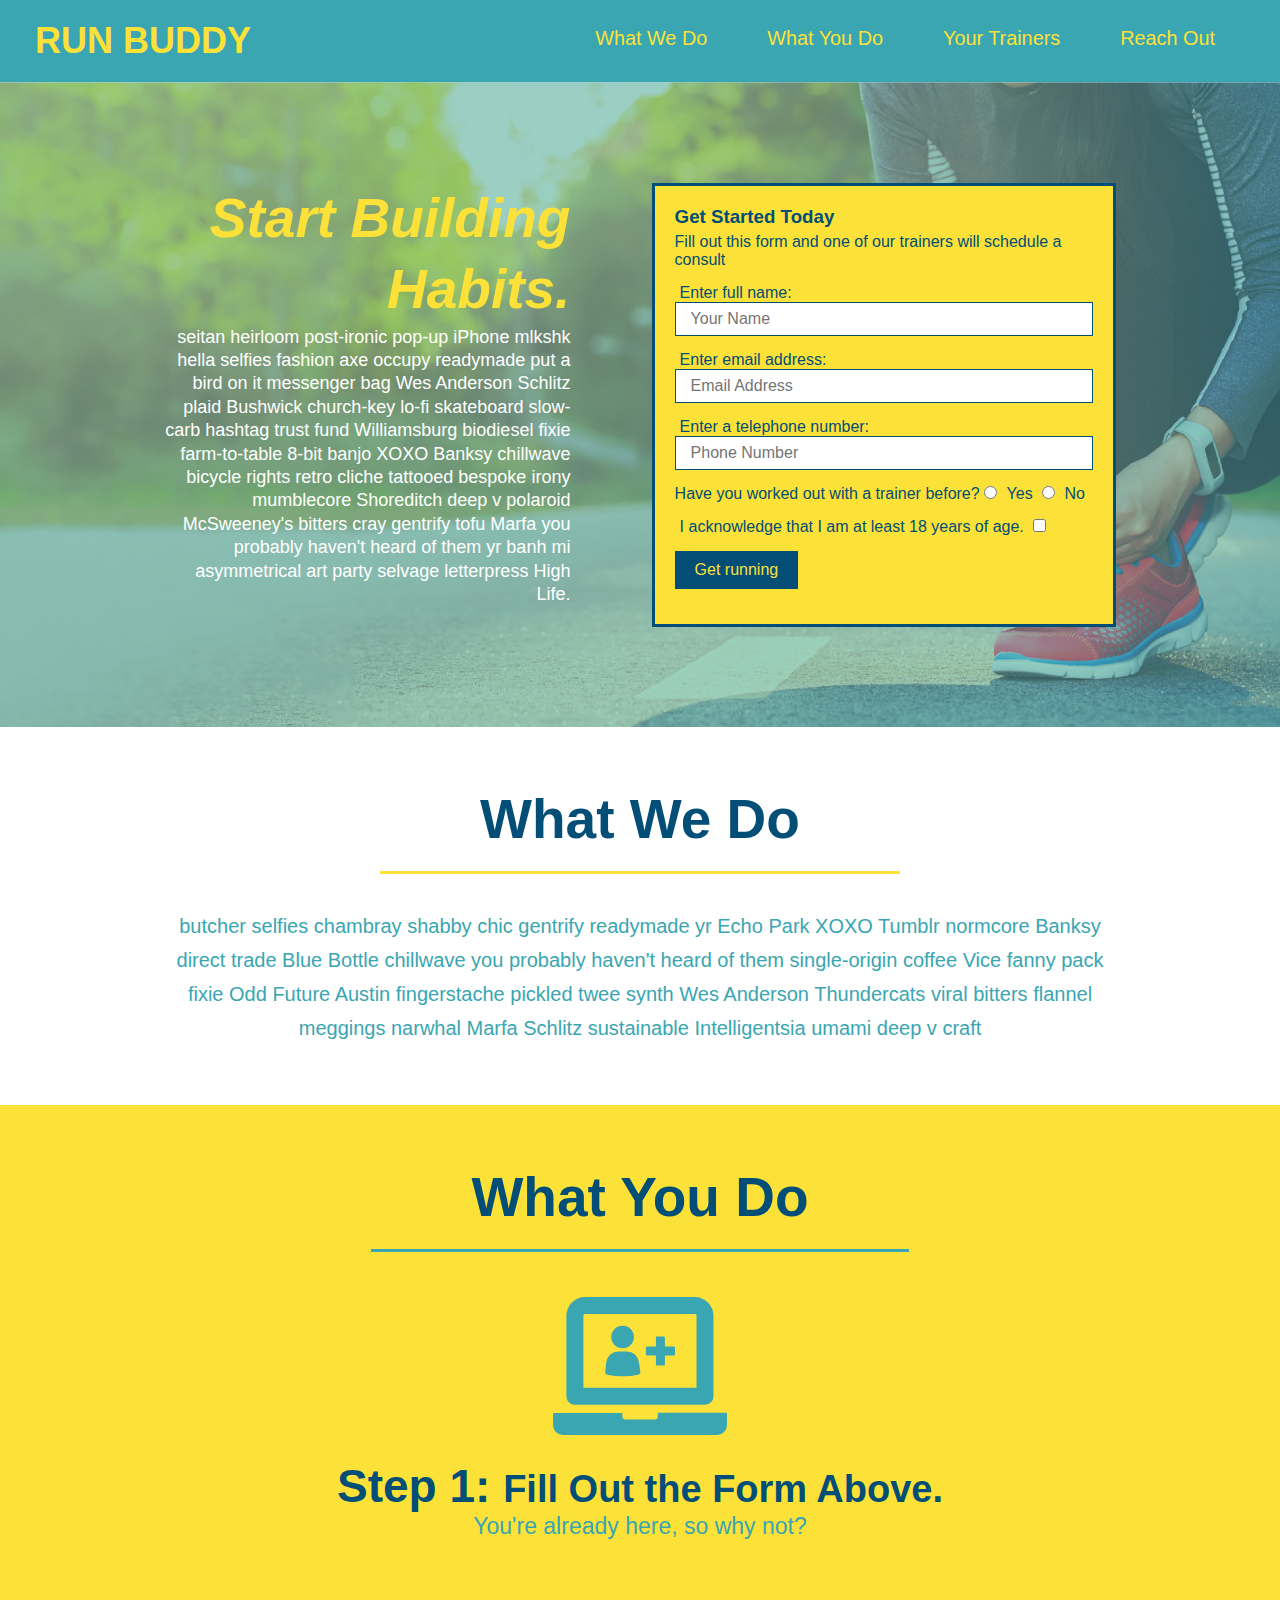
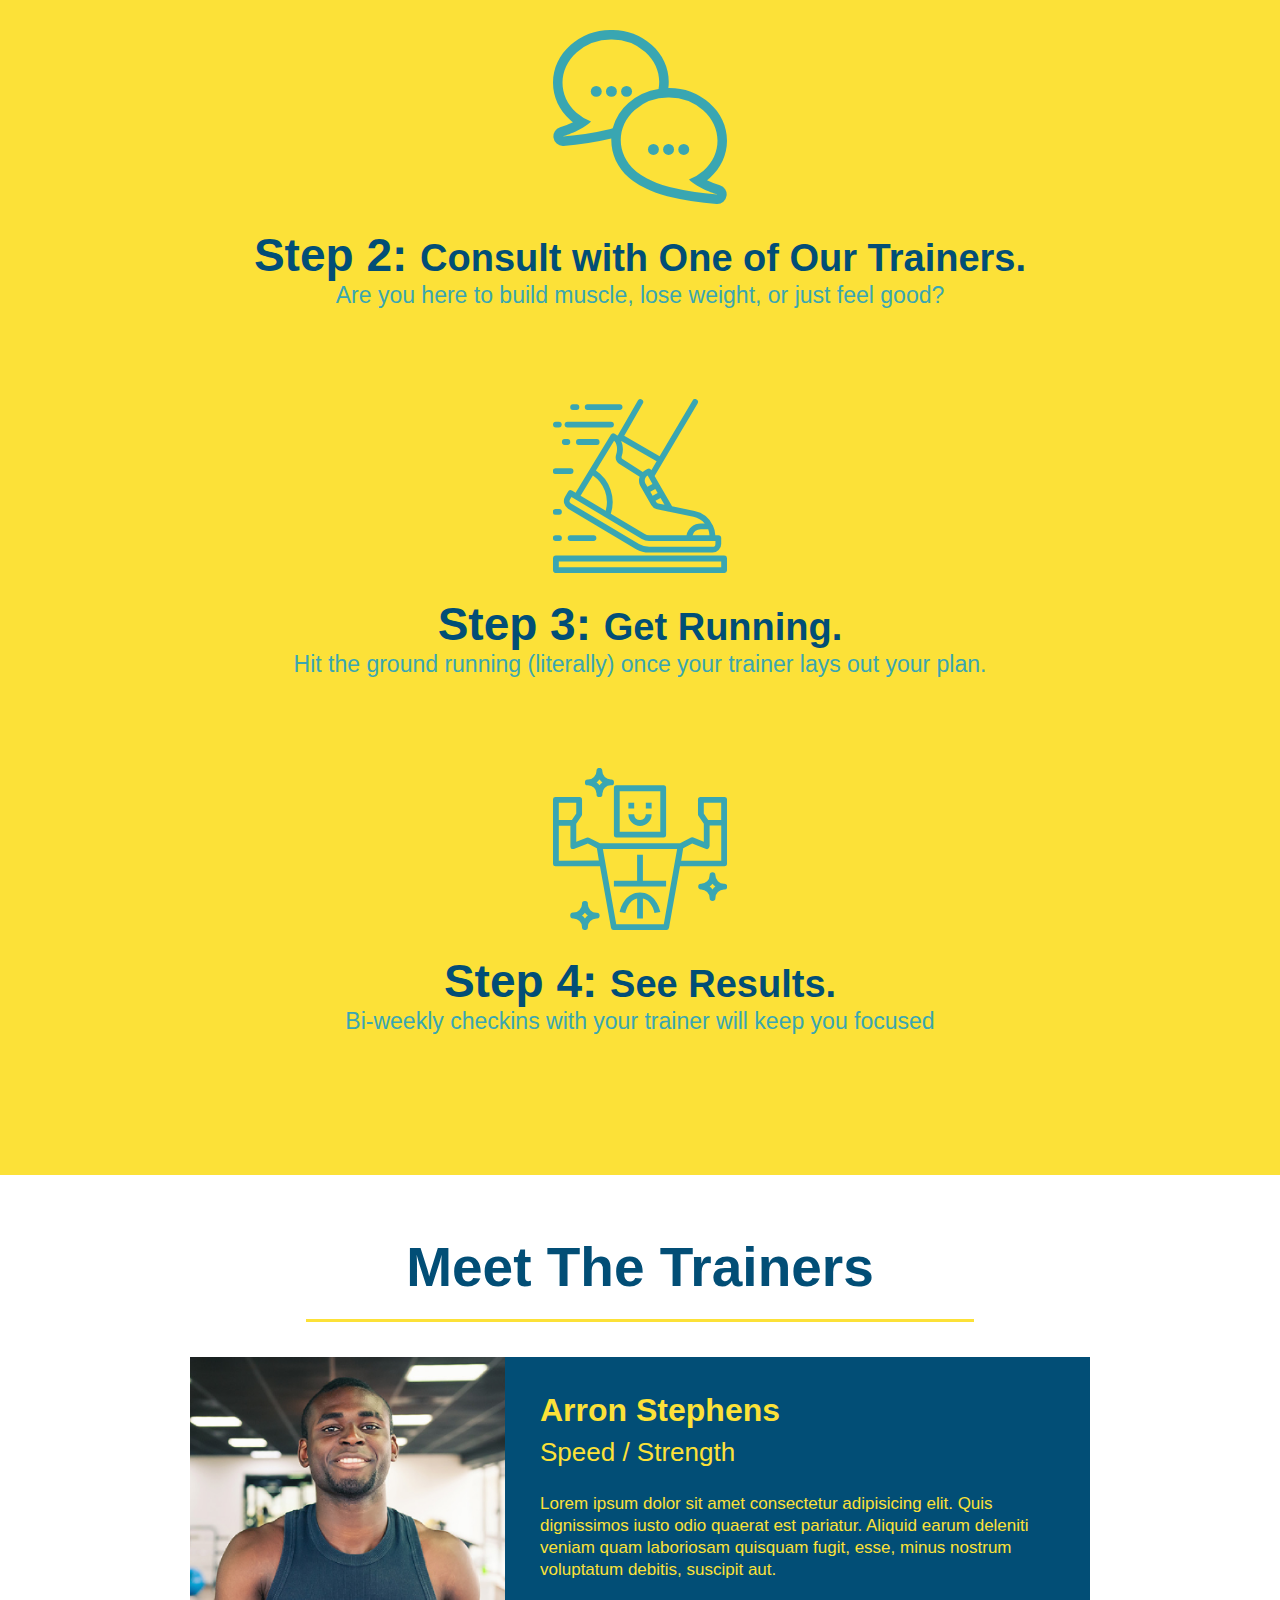
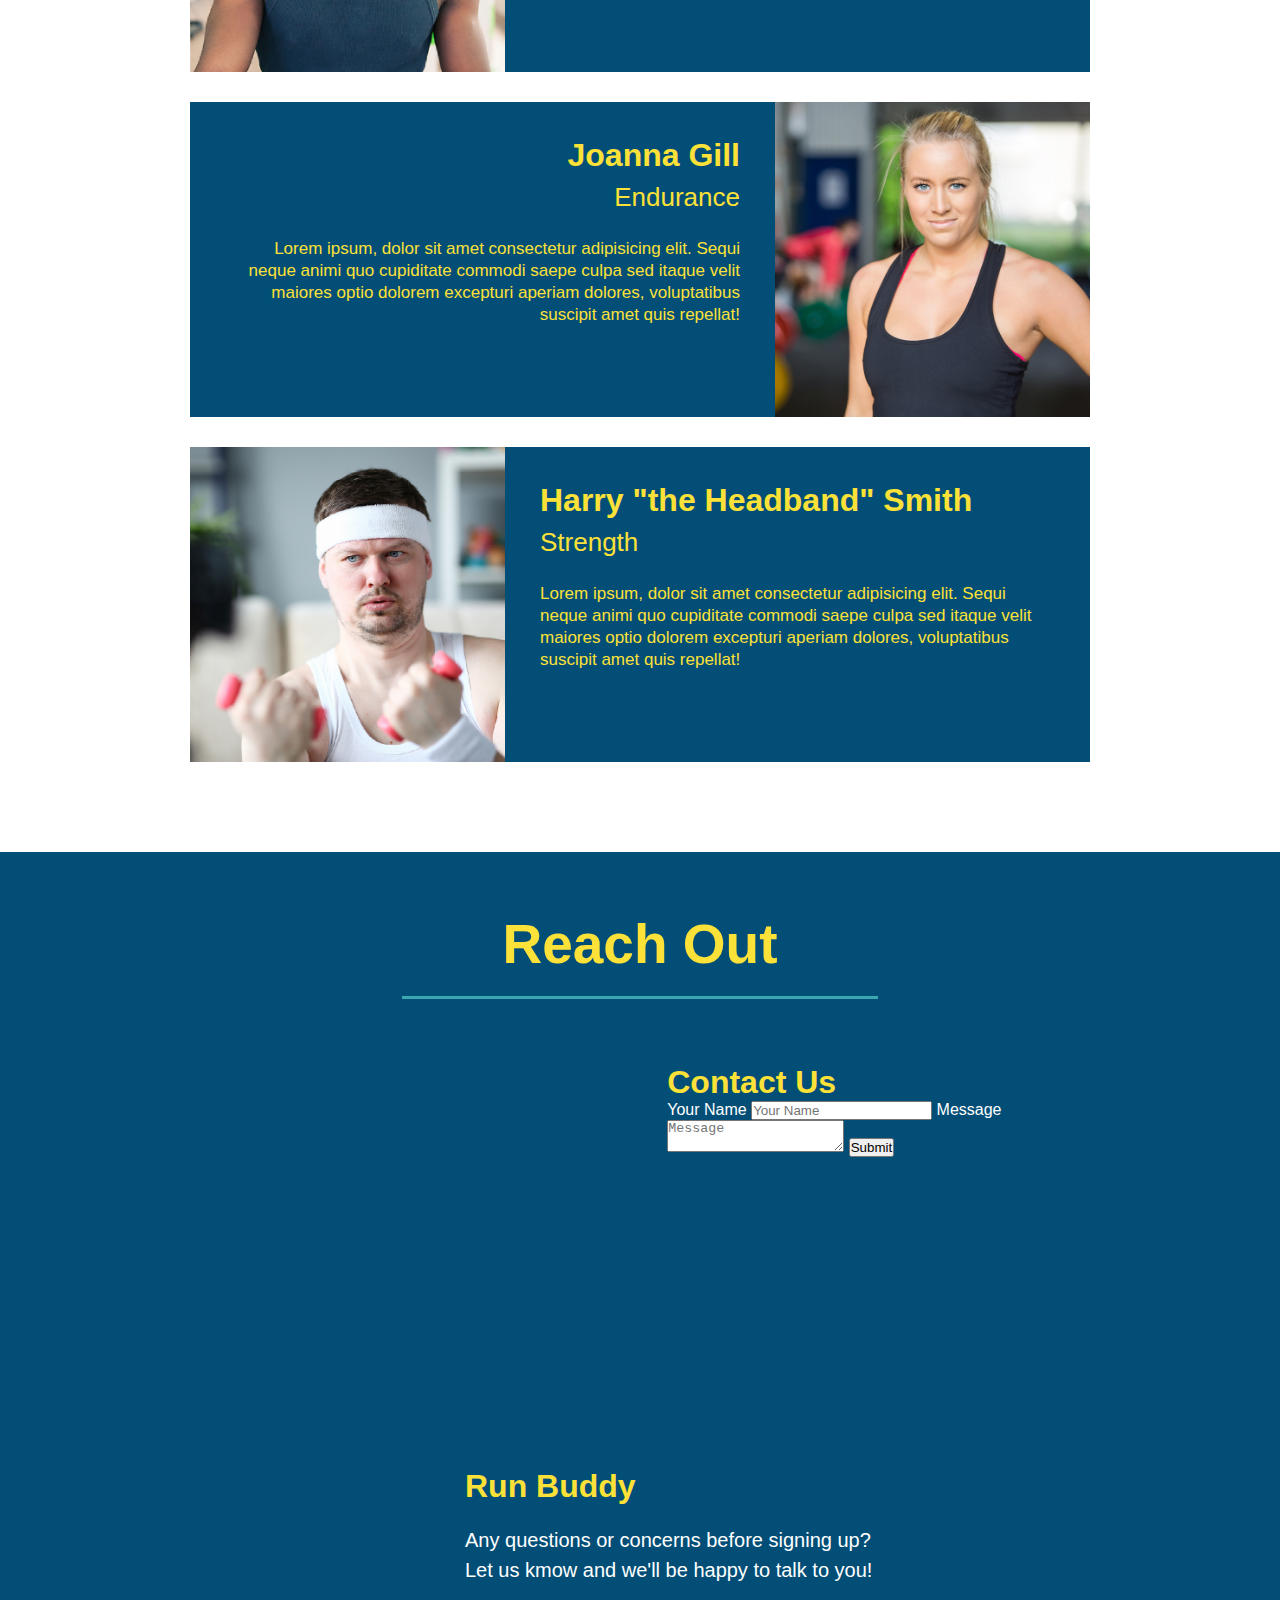
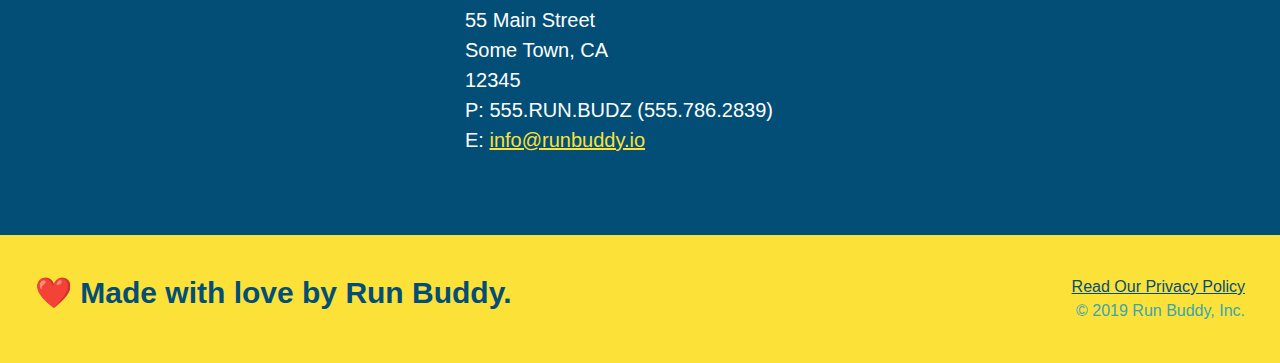
==== commit c3ce4eb9: "add flexbox to the hero" ====
--- a/index.html
+++ b/index.html
@@ -35,7 +35,8 @@
   <section class="hero">
     <div class="hero-cta">
       <h2>Start Building Habits.</h2>
-      <p>seitan heirloom post-ironic pop-up iPhone mlkshk hella selfies fashion axe occupy readymade put a bird on it messenger bag Wes Anderson Schlitz plaid Bushwick church-key lo-fi skateboard slow-carb hashtag trust fund Williamsburg biodiesel fixie farm-to-table 8-bit banjo XOXO Banksy chillwave bicycle rights retro cliche tattooed bespoke irony mumblecore Shoreditch deep v polaroid McSweeney's bitters cray gentrify tofu Marfa you probably haven't heard of them yr banh mi asymmetrical art party selvage letterpress High Life.
+      <p>
+        seitan heirloom post-ironic pop-up iPhone mlkshk hella selfies fashion axe occupy readymade put a bird on it messenger bag Wes Anderson Schlitz plaid Bushwick church-key lo-fi skateboard slow-carb hashtag trust fund Williamsburg biodiesel fixie farm-to-table 8-bit banjo XOXO Banksy chillwave bicycle rights retro cliche tattooed bespoke irony mumblecore Shoreditch deep v polaroid McSweeney's bitters cray gentrify tofu Marfa you probably haven't heard of them yr banh mi asymmetrical art party selvage letterpress High Life.
       </p>
     </div>
     <div class="hero-form">
--- a/assets/css/style.css
+++ b/assets/css/style.css
@@ -13,6 +13,10 @@
 header {
     padding: 20px 35px;
     background-color: #39a6b2;
+    display: flex;
+    justify-content: space-between;
+    flex-wrap: wrap;
+
   }
 
   header h1 {
@@ -20,7 +24,7 @@
     font-size: 36px;
     color: #fce138;
     margin: 0;
-    display: inline;
+    
   }
   
   header a {
@@ -28,35 +32,42 @@
     text-decoration: none;
   }
   header nav {
-    float: right;
+    
     margin: 7px 0;
   }
 
-  header nav ul li {
-    display: inline;
-  }
+ header nav ul {
+   display: flex;
+   flex-wrap: wrap;
+   justify-content: space-between;
+   align-items: center;
+   list-style: none;
+ }
 
   header nav ul li a {
     margin: 0 30px;
     font-weight: lighter;
-    font-size: 22px;
+    font-size: 1.55vw;
   }
 
   footer {
     background: #fce138;
     width: 100%;
     padding: 40px 35px;
+    display: flex;
+    justify-content: space-between;
+    flex-wrap: wrap;
   }
 
   footer h2 {
-    display: inline;
+    
     color: #024e76;
     font-size: 30px;
     margin: 0;
   }
 
   footer div {
-    float: right;
+    
     line-height: 1.5;
     text-align: right;
   }
@@ -70,24 +81,39 @@
   }
 
   .hero {
-    height: 600px;
     background-image: url("../images/hero-bg.jpeg");
     background-size: cover;
     background-position: center;
-    position: relative;
+    display: flex;
+    justify-content: center;
+    flex-wrap: wrap;
   }
 
   .hero-form {
       color: #024e76;
       background-color: #fce138;
-      width: 500px;
+      width: 40%;
+      margin: 3.5%;
       padding: 20px;
       border: solid 3px #024e76;
-      position: absolute;
-      bottom: 120px;
-      right: 140px;
-
-  }
+      
+
+  }
+  .hero-cta {
+    width: 35%;
+    text-align: right;
+    margin: 3.5%;
+    color: #fff;
+    font-size: 18px;
+    line-height: 1.3;
+  }
+
+  .hero-cta h2 {
+    font-style: italic;
+    font-size: 55px;
+    color: #fce138;
+  }
+
   .hero-form p {
       margin: 5px 0 15px 0;
   }
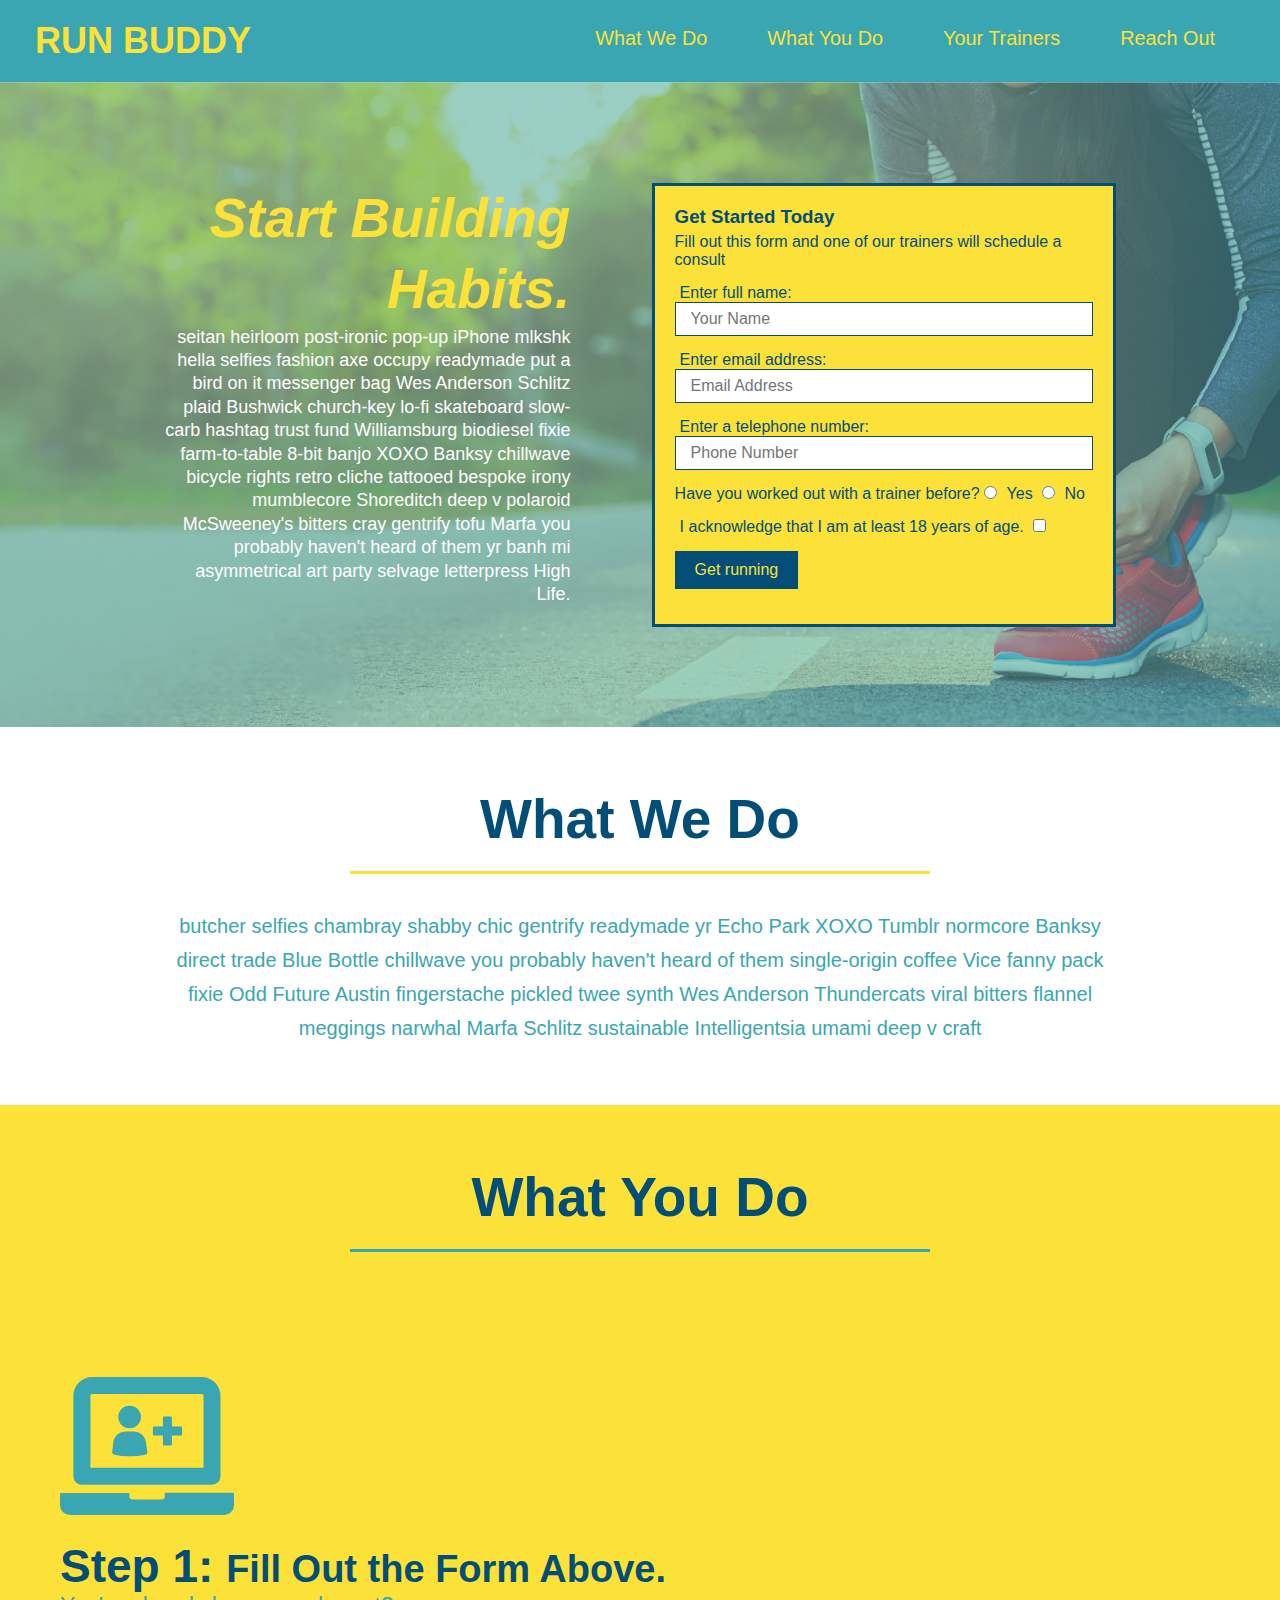
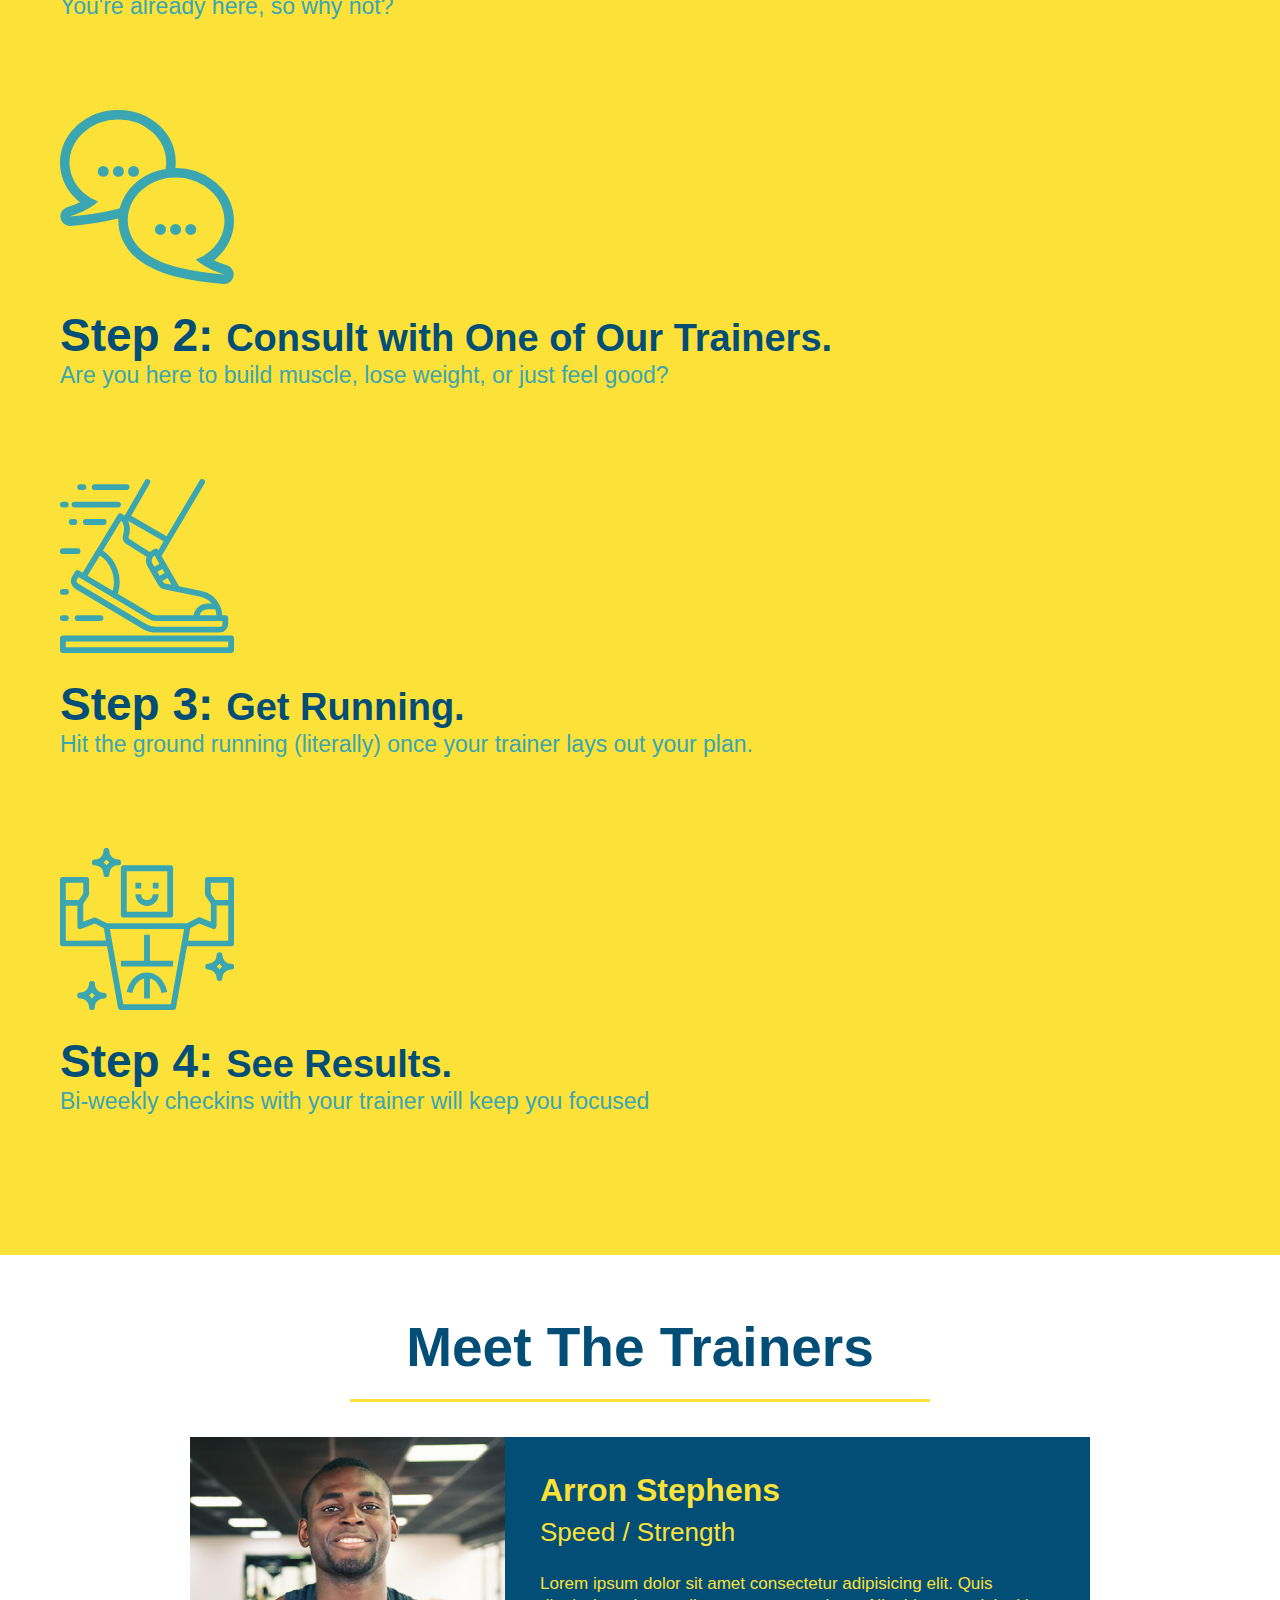
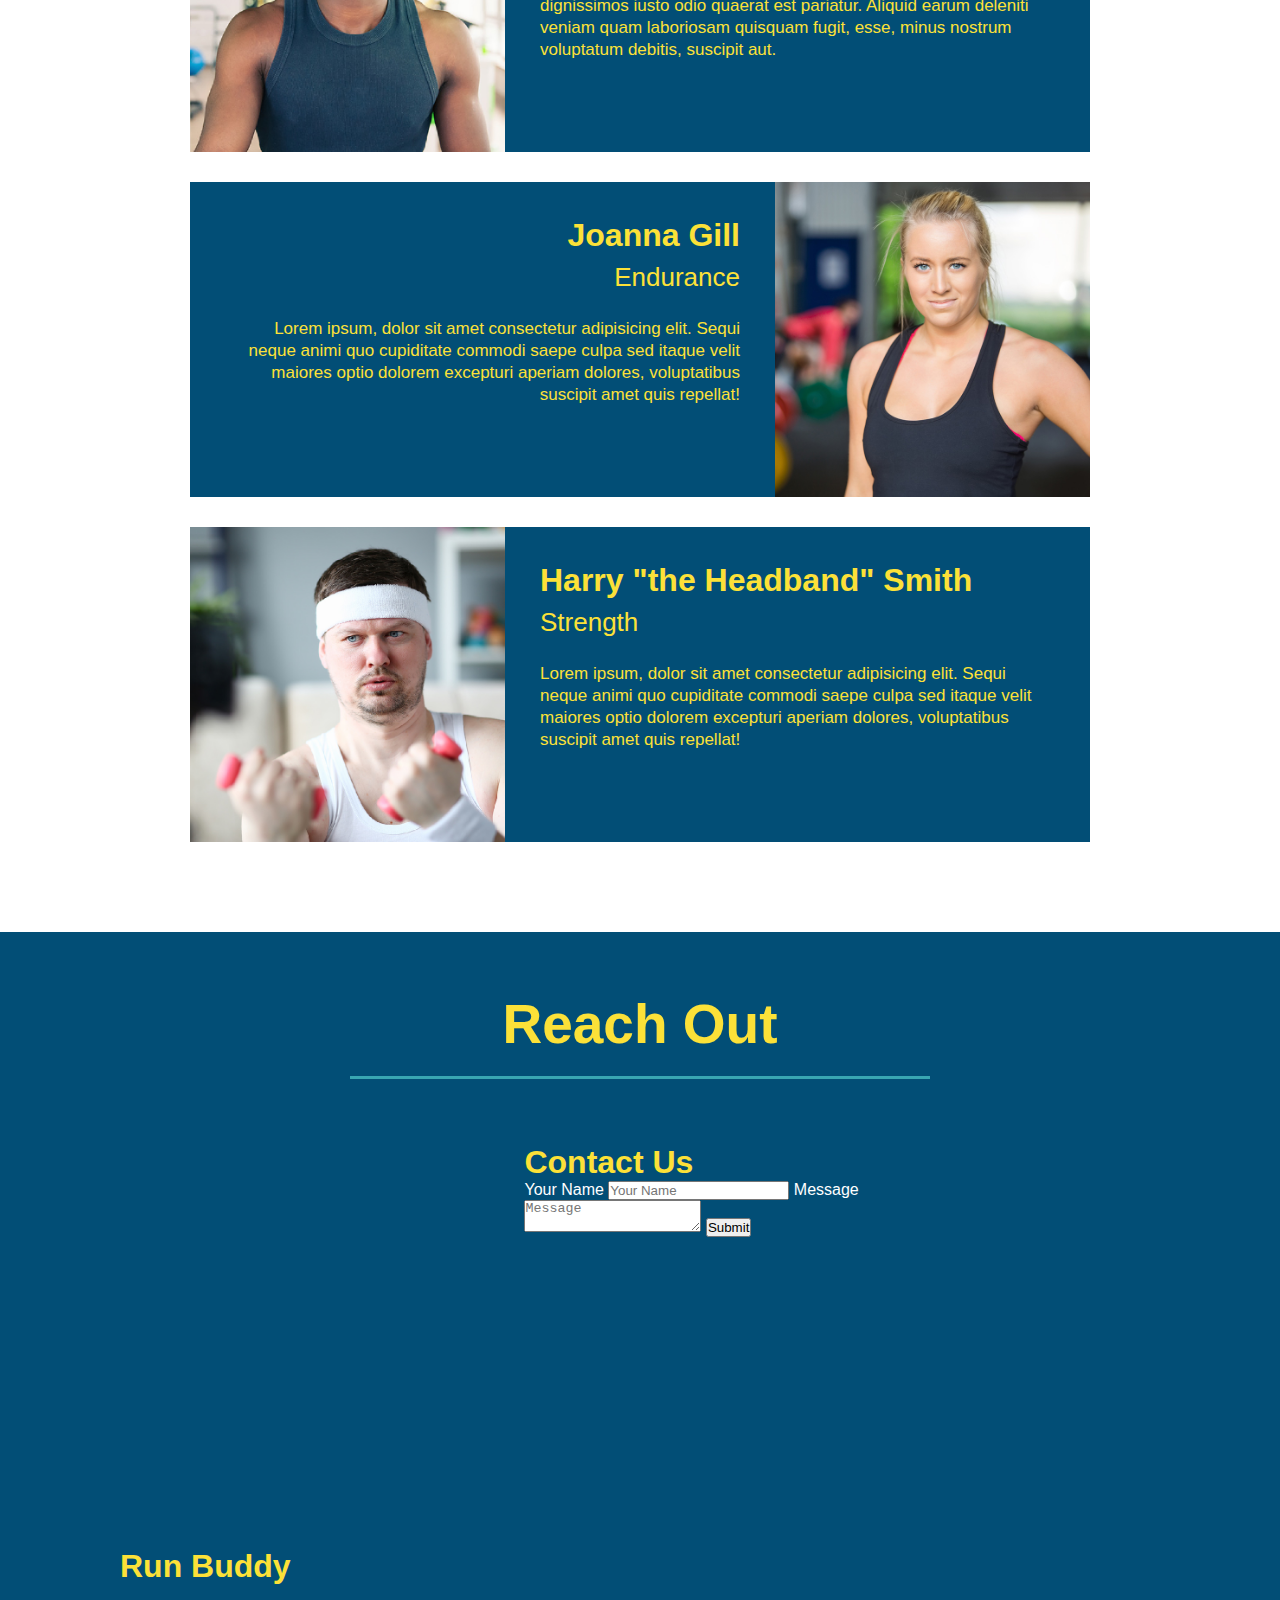
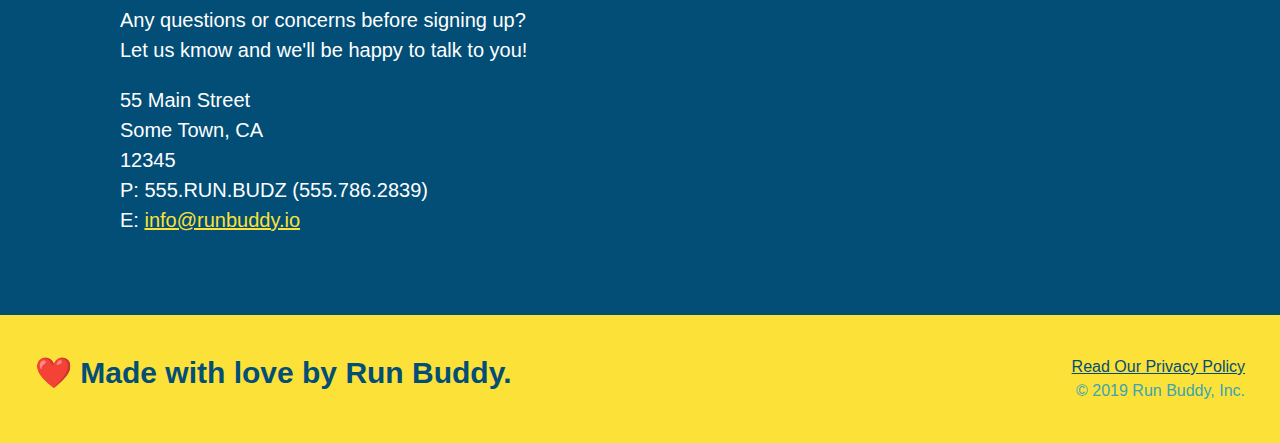
==== commit 13cdfd67: "wraped section title in divs" ====
--- a/index.html
+++ b/index.html
@@ -70,13 +70,21 @@
   </section>
   <!-- "what we do" section -->
   <section id="what-we-do" class="intro">
-    <h2 class="section-title primary-border">What We Do</h2>
+    <div class="flex-row">
+      <h2 class="section-title primary-border">
+        What We Do</h2>
+    </div>
+   <div class="flex-row">
     <p>    butcher selfies chambray shabby chic gentrify readymade yr Echo Park XOXO Tumblr normcore Banksy direct trade Blue Bottle chillwave you probably haven't heard of them single-origin coffee Vice fanny pack fixie Odd Future Austin fingerstache pickled twee synth Wes Anderson Thundercats viral bitters flannel meggings narwhal Marfa Schlitz sustainable Intelligentsia umami deep v craft
     </p>
+   </div>
   </section>
   <!-- "what you do" section -->
   <section id="what-you-do" class="steps">
-    <h2 class="section-title secondary-border">What You Do</h2>
+    <div class="flex-row">
+      <h2 class="section-title secondary-border">
+        What You Do</h2>
+    </div>
     <div>
       <!-- insert this img element -->
       <img src="./assets/images/step-1.svg" alt="">
@@ -101,7 +109,10 @@
   </section>
   <!-- "meet the trainers" section -->
   <section id="your-trainers" class="trainers">
-    <h2 class="section-title primary-border">Meet The Trainers</h2>
+    <div class="flex-row">
+      <h2 class="section-title primary-border">
+        Meet The Trainers</h2>
+    </div>
     <!-- first trainer -->
     <article class="trainer">
       <img src="./assets/images/trainer-1.jpg" alt="Arron Stephens in his workout clothes, ready to pump iron"/>
@@ -140,7 +151,10 @@
 
   <!-- "reach out" section -->
   <section id="reach-out" class="contact"> 
-    <h2 class="section-title secondary-border">Reach Out</h2>
+    <div class="flex-row">
+      <h2 class="section-title secondary-border">
+        Reach Out</h2>
+    </div>
     <div class="contact-info">
       <iframe src="https://www.google.com/maps/embed?pb=!1m18!1m12!1m3!1d3028.3773306294784!2d-111.97992948496582!3d40.62155985108104!2m3!1f0!2f0!3f0!3m2!1i1024!2i768!4f13.1!3m3!1m2!1s0x87528f7a77e79f53%3A0x597d285cffe9f0f!2sE%C5%8DS%20Fitness!5e0!3m2!1sen!2sus!4v1627568153253!5m2!1sen!2sus" 
       width="400" height="400" style="border:0;" allowfullscreen="" loading="lazy"></iframe>
--- a/assets/css/style.css
+++ b/assets/css/style.css
@@ -140,30 +140,28 @@
     font-size: 16px;
   }
 
-  .intro {
-    text-align: center;
-  }
-   
+  
   .intro p {
     line-height: 1.7;
     color: #39a6b2;
     width: 80%;
     font-size: 20px;
     margin: 0 auto;
+    text-align: center;
   }
 
   .steps {
-    text-align: center;
-    background: #fce138;
+  background: #fce138;
   }
 
   .section-title {
     font-size: 55px;
     color: #024e76;
-    margin-bottom: 35px;
-    padding: 0 100px 20px 100px;
-    display: inline-block;
     border-bottom: 3px solid;
+    padding-bottom: 20px;
+    text-align: center;
+    margin: 0 auto 35px auto;
+    width: 50%;
   }
   
   .primary-border {
@@ -224,7 +222,7 @@
      text-align: right;
    }
 .trainers {
-  text-align: center;
+  
 }
 .trainer-bio h3 {
   font-size: 32px;
@@ -243,7 +241,7 @@
 }
 
 .contact {
-  text-align: center;
+  
   background: #024e76;
 
 }
@@ -280,4 +278,8 @@
 
 .contact-info a {
   color: #fce138;
+}
+
+.flex-row {
+  display: flex;
 }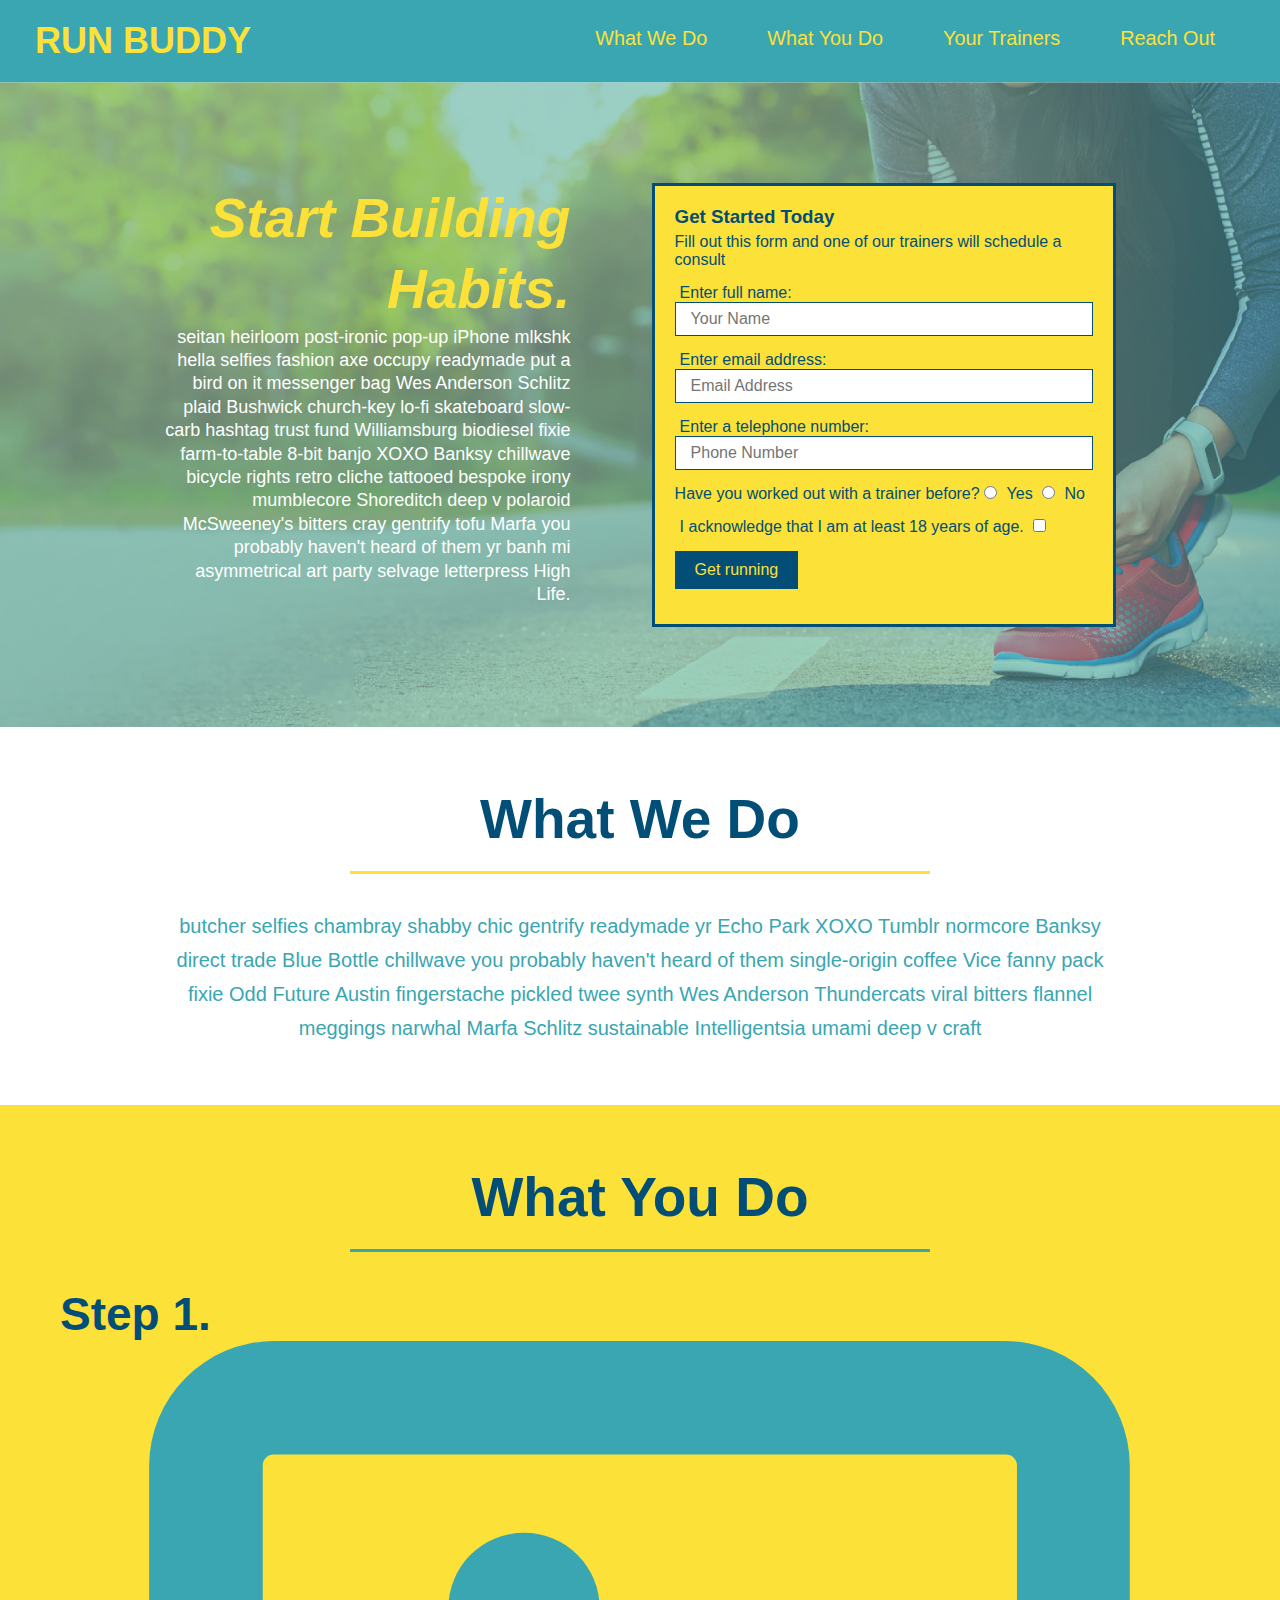
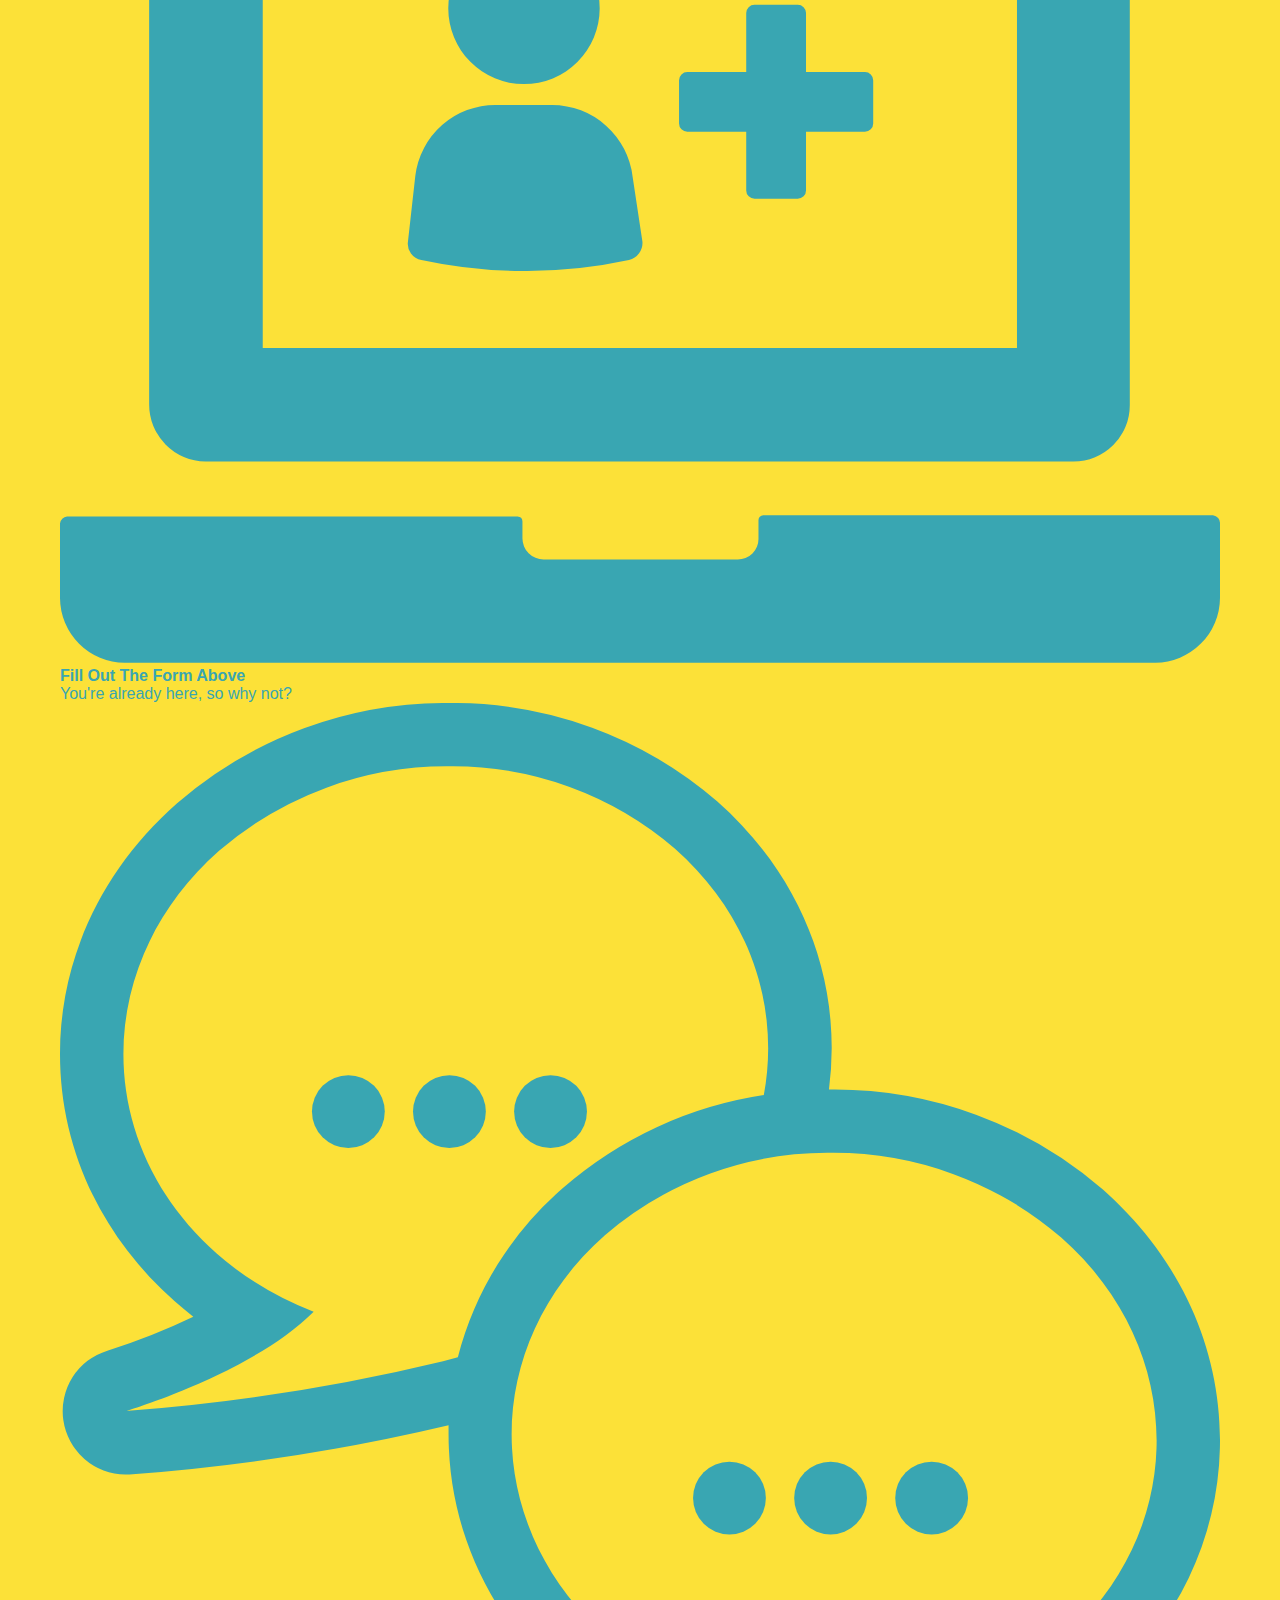
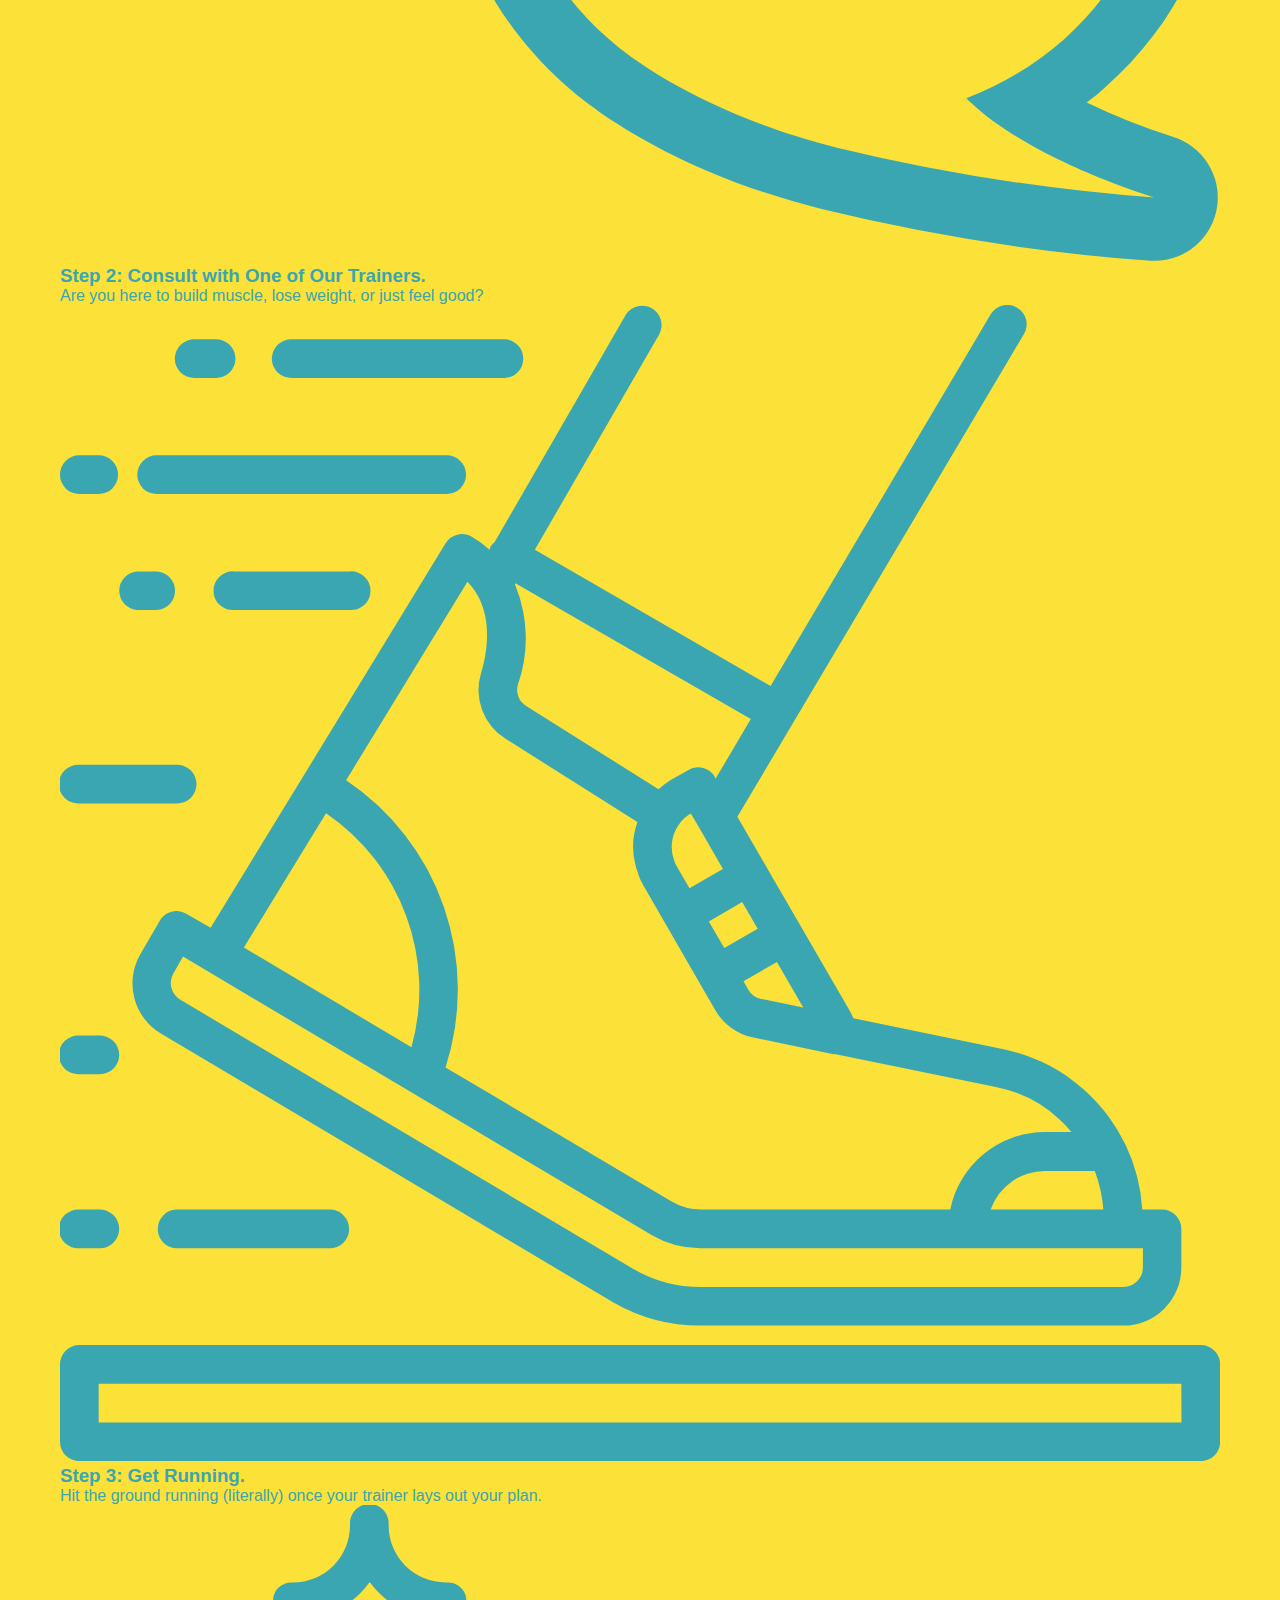
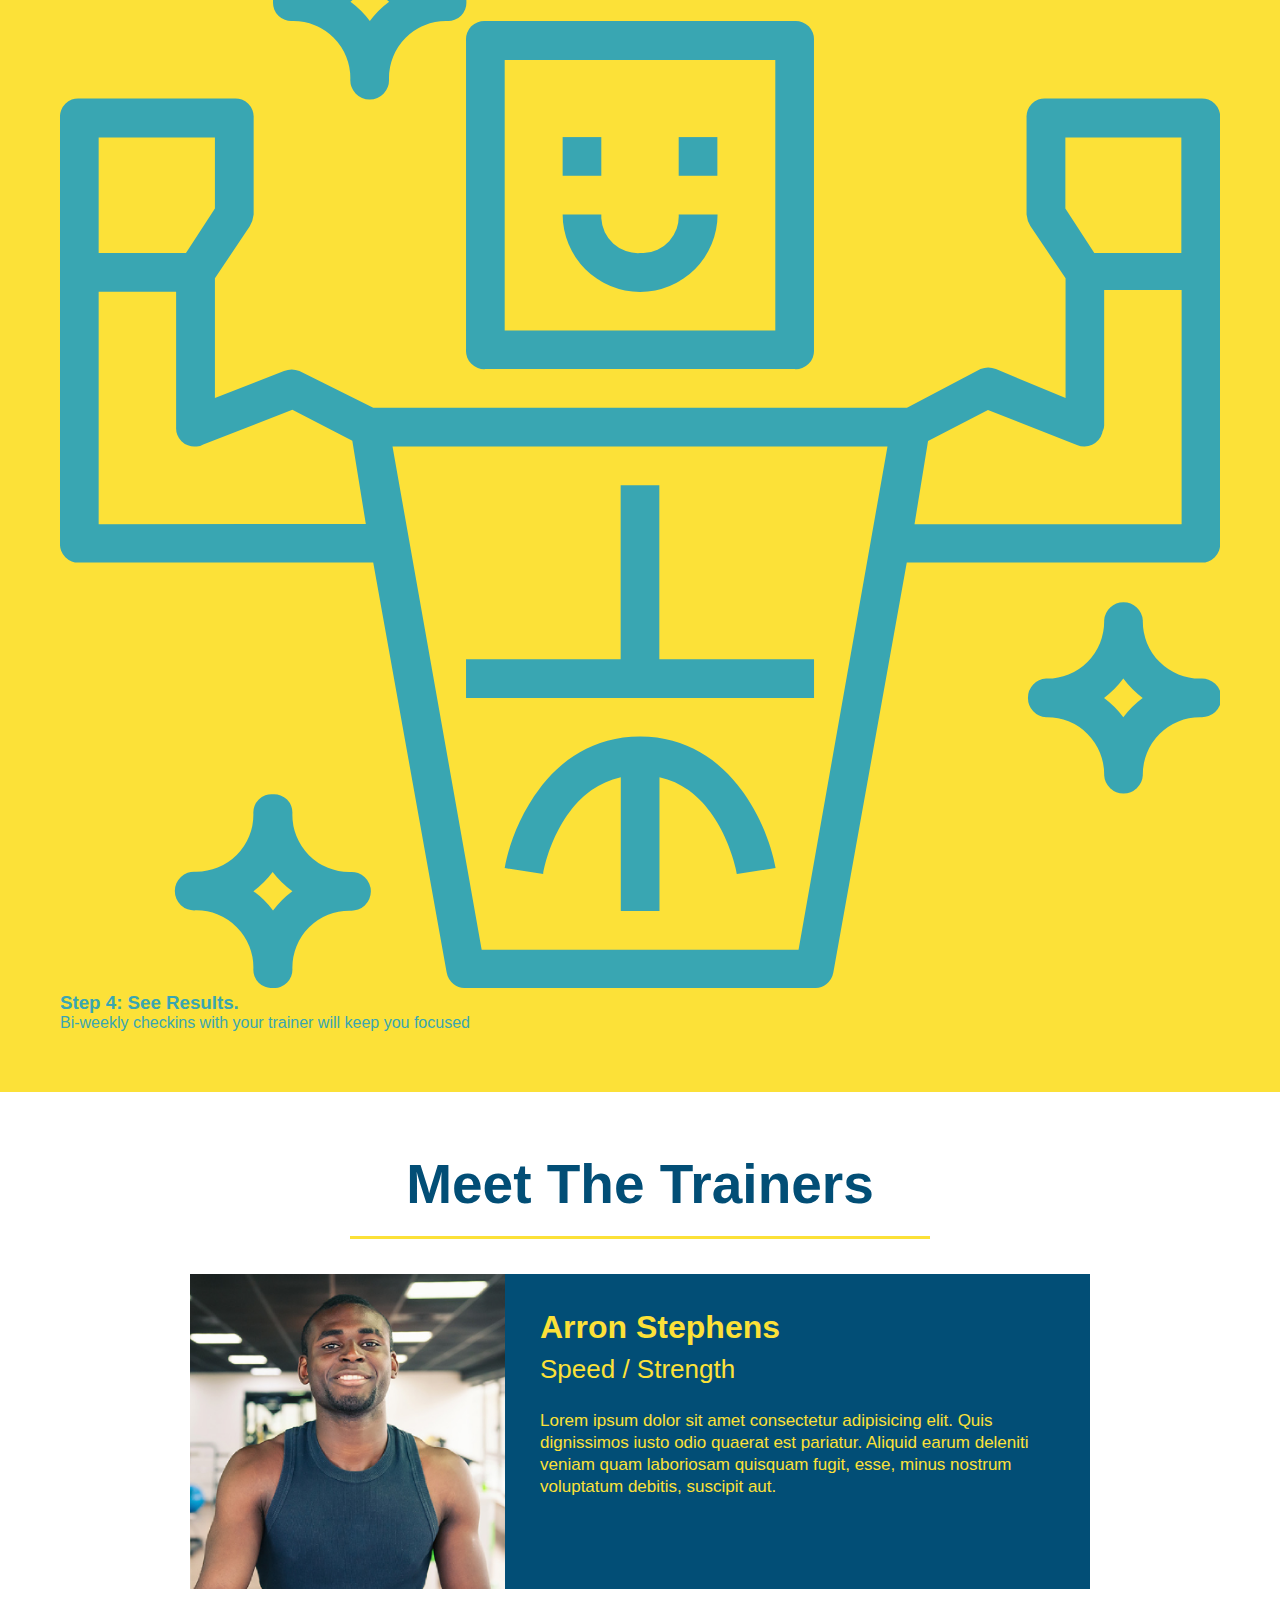
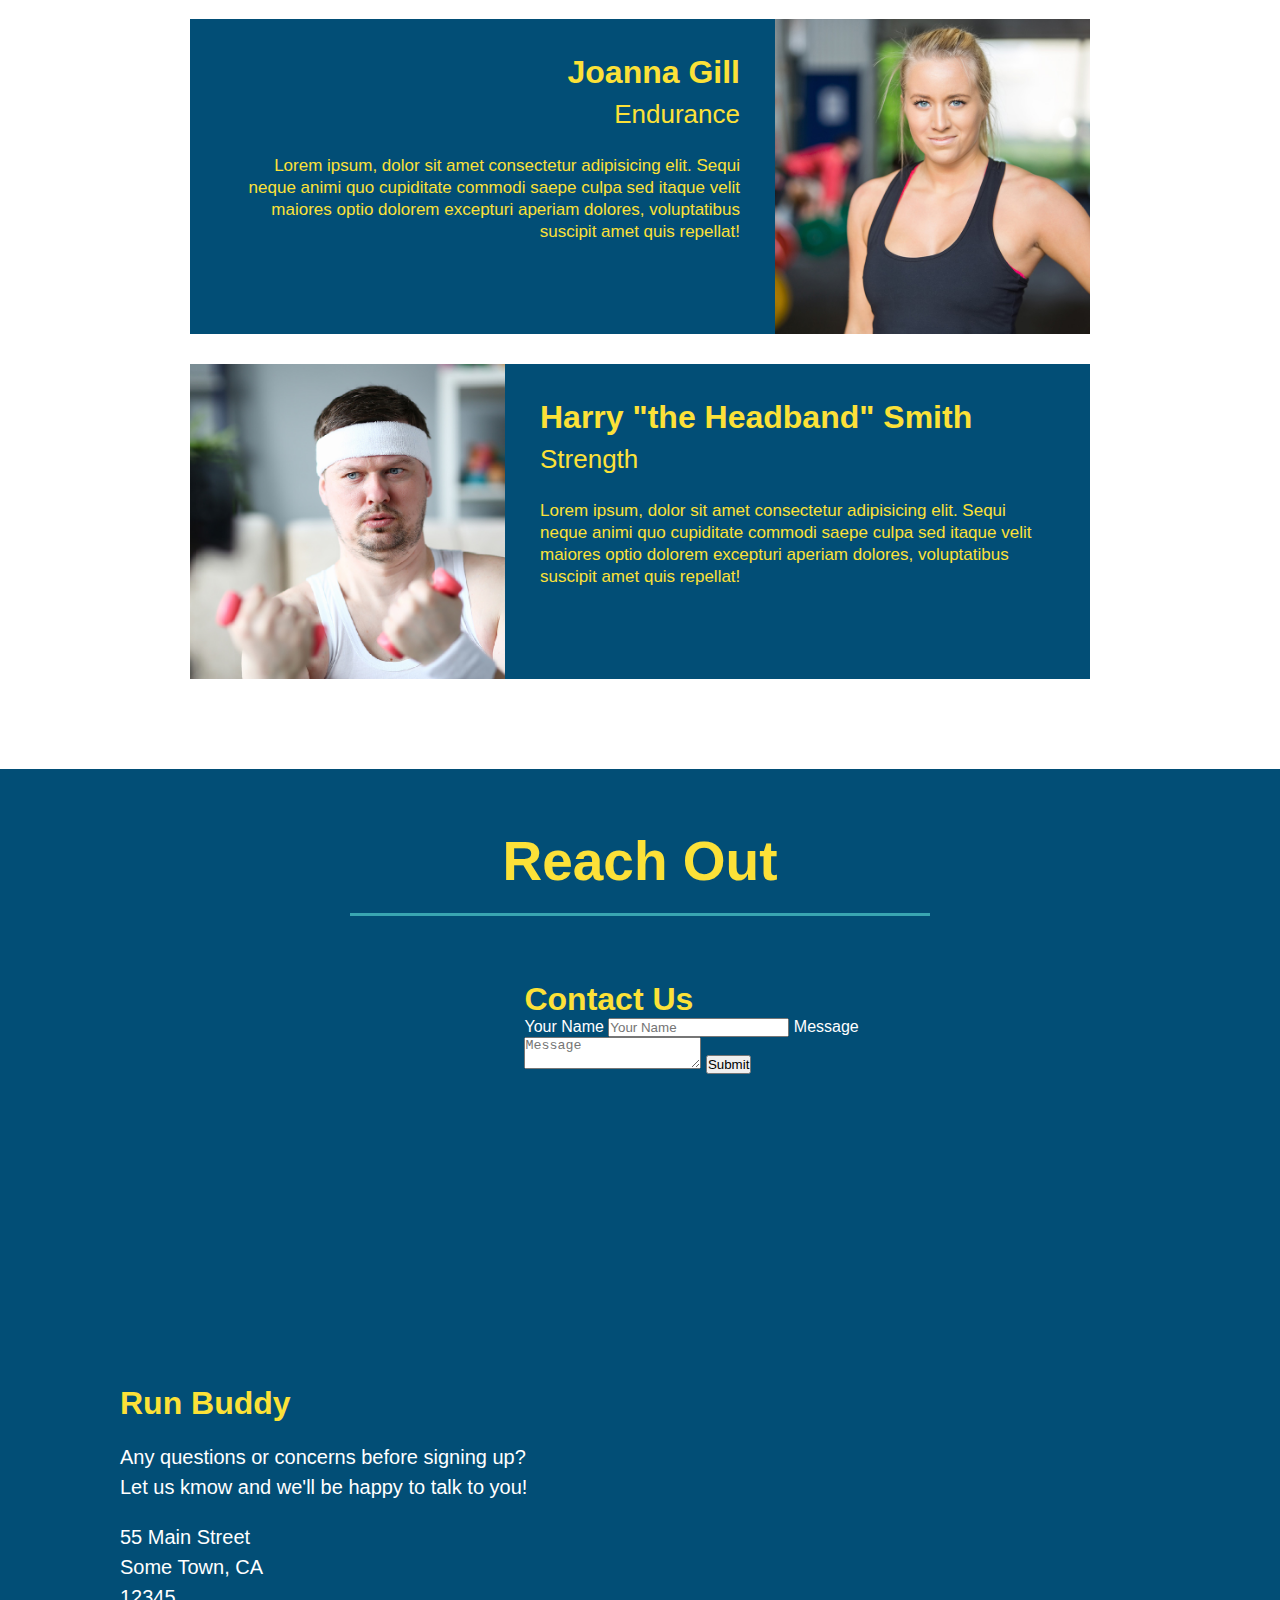
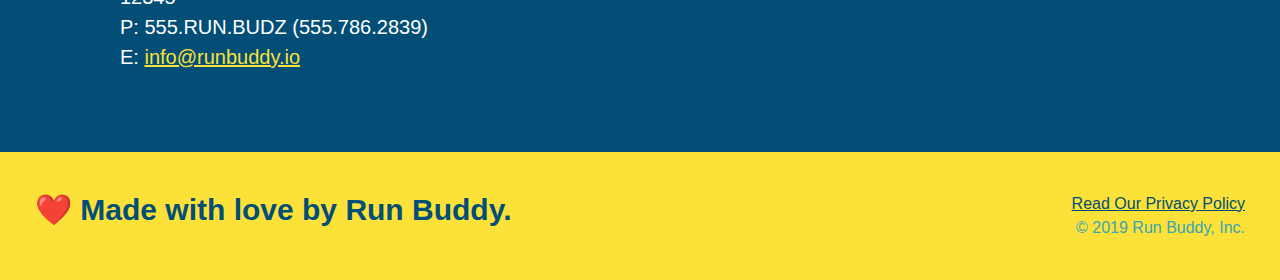
==== commit bcba5980: "added flexbox to what you do" ====
--- a/index.html
+++ b/index.html
@@ -36,35 +36,39 @@
     <div class="hero-cta">
       <h2>Start Building Habits.</h2>
       <p>
-        seitan heirloom post-ironic pop-up iPhone mlkshk hella selfies fashion axe occupy readymade put a bird on it messenger bag Wes Anderson Schlitz plaid Bushwick church-key lo-fi skateboard slow-carb hashtag trust fund Williamsburg biodiesel fixie farm-to-table 8-bit banjo XOXO Banksy chillwave bicycle rights retro cliche tattooed bespoke irony mumblecore Shoreditch deep v polaroid McSweeney's bitters cray gentrify tofu Marfa you probably haven't heard of them yr banh mi asymmetrical art party selvage letterpress High Life.
+        seitan heirloom post-ironic pop-up iPhone mlkshk hella selfies fashion axe occupy readymade put a bird on it
+        messenger bag Wes Anderson Schlitz plaid Bushwick church-key lo-fi skateboard slow-carb hashtag trust fund
+        Williamsburg biodiesel fixie farm-to-table 8-bit banjo XOXO Banksy chillwave bicycle rights retro cliche
+        tattooed bespoke irony mumblecore Shoreditch deep v polaroid McSweeney's bitters cray gentrify tofu Marfa you
+        probably haven't heard of them yr banh mi asymmetrical art party selvage letterpress High Life.
       </p>
     </div>
     <div class="hero-form">
-    <h3>Get Started Today</h3>
-    <p>Fill out this form and one of our trainers will schedule a consult</p>
-    <!-- Add form element -->
-    <form> 
-      <label for="name">Enter full name:</label>
-      <input type="text" placeholder="Your Name" name="name" id="name" class="form-input"/>
-      <label for="email">Enter email address:</label>
-      <input type="email" placeholder="Email Address" name="email" id="email" class="form-input"/>
-      <label for="phone">Enter a telephone number:</label>
-      <input type="tel" placeholder="Phone Number" name="phone" id="phone" class="form-input"/>
-      <p>
-        Have you worked out with a trainer before?
-        <input type="radio" name="trainer-confirm" id="trainer-yes"/>
-        <label for="trainer-yes">Yes</label>
-        <input type="radio" name="trainer-confirm" id="trainer-no"/>
-        <label for="trainer-no">No</label>
+      <h3>Get Started Today</h3>
+      <p>Fill out this form and one of our trainers will schedule a consult</p>
+      <!-- Add form element -->
+      <form>
+        <label for="name">Enter full name:</label>
+        <input type="text" placeholder="Your Name" name="name" id="name" class="form-input" />
+        <label for="email">Enter email address:</label>
+        <input type="email" placeholder="Email Address" name="email" id="email" class="form-input" />
+        <label for="phone">Enter a telephone number:</label>
+        <input type="tel" placeholder="Phone Number" name="phone" id="phone" class="form-input" />
+        <p>
+          Have you worked out with a trainer before?
+          <input type="radio" name="trainer-confirm" id="trainer-yes" />
+          <label for="trainer-yes">Yes</label>
+          <input type="radio" name="trainer-confirm" id="trainer-no" />
+          <label for="trainer-no">No</label>
         <p>
           <label for="checkbox">
             I acknowledge that I am at least 18 years of age.
           </label>
-          <input type="checkbox" name="age-confirm" id="checkbox"/>
+          <input type="checkbox" name="age-confirm" id="checkbox" />
         </p>
         <button type="submit">Get running</button>
-      </p>
-    </form>
+        </p>
+      </form>
     </div>
 
   </section>
@@ -74,10 +78,13 @@
       <h2 class="section-title primary-border">
         What We Do</h2>
     </div>
-   <div class="flex-row">
-    <p>    butcher selfies chambray shabby chic gentrify readymade yr Echo Park XOXO Tumblr normcore Banksy direct trade Blue Bottle chillwave you probably haven't heard of them single-origin coffee Vice fanny pack fixie Odd Future Austin fingerstache pickled twee synth Wes Anderson Thundercats viral bitters flannel meggings narwhal Marfa Schlitz sustainable Intelligentsia umami deep v craft
-    </p>
-   </div>
+    <div class="flex-row">
+      <p> butcher selfies chambray shabby chic gentrify readymade yr Echo Park XOXO Tumblr normcore Banksy direct trade
+        Blue Bottle chillwave you probably haven't heard of them single-origin coffee Vice fanny pack fixie Odd Future
+        Austin fingerstache pickled twee synth Wes Anderson Thundercats viral bitters flannel meggings narwhal Marfa
+        Schlitz sustainable Intelligentsia umami deep v craft
+      </p>
+    </div>
   </section>
   <!-- "what you do" section -->
   <section id="what-you-do" class="steps">
@@ -85,11 +92,17 @@
       <h2 class="section-title secondary-border">
         What You Do</h2>
     </div>
-    <div>
-      <!-- insert this img element -->
-      <img src="./assets/images/step-1.svg" alt="">
-      <h3>Step 1: <span>Fill Out the Form Above.</span></h3>
-      <p>You're already here, so why not?</p>
+    <div class="step">
+      <h3>Step 1.</h3>
+      <div class="step-info">
+        <div class="step-img">
+          <img src="./assets/images/step-1.svg" alt="" />
+        </div>
+        <div class="step-text">
+          <h4>Fill Out The Form Above</h4>
+          <p>You're already here, so why not?</p>
+        </div>
+      </div>
     </div>
     <div>
       <img src="./assets/images/step-2.svg" alt="">
@@ -115,49 +128,55 @@
     </div>
     <!-- first trainer -->
     <article class="trainer">
-      <img src="./assets/images/trainer-1.jpg" alt="Arron Stephens in his workout clothes, ready to pump iron"/>
+      <img src="./assets/images/trainer-1.jpg" alt="Arron Stephens in his workout clothes, ready to pump iron" />
       <div class="trainer-bio text-left">
-      <h3>Arron Stephens</h3>
-      <h4>Speed / Strength</h4>
-      <p>Lorem ipsum dolor sit amet consectetur adipisicing elit. Quis dignissimos iusto odio quaerat est pariatur. Aliquid earum deleniti veniam quam laboriosam quisquam fugit, esse, minus nostrum voluptatum debitis, suscipit aut.</p>  
+        <h3>Arron Stephens</h3>
+        <h4>Speed / Strength</h4>
+        <p>Lorem ipsum dolor sit amet consectetur adipisicing elit. Quis dignissimos iusto odio quaerat est pariatur.
+          Aliquid earum deleniti veniam quam laboriosam quisquam fugit, esse, minus nostrum voluptatum debitis, suscipit
+          aut.</p>
       </div>
     </article>
     <!-- second trainer bio -->
-<article class="trainer">
-  <div class="trainer-bio text-right">
-    <h3>Joanna Gill</h3>
-    <h4>Endurance</h4>
-    <p>
-      Lorem ipsum, dolor sit amet consectetur adipisicing elit. Sequi neque animi quo cupiditate commodi saepe culpa sed
-      itaque velit maiores optio dolorem excepturi aperiam dolores, voluptatibus suscipit amet quis repellat!
-    </p>
-  </div>
-  <img src="./assets/images/trainer-2.jpg" alt="Joanna Gill cooling off after a workout" />
-</article>
-
-<!-- third trainer bio -->
-<article class="trainer">
-  <img src="./assets/images/trainer-3.jpg" alt="Harry Smith wearing a headband and lifting comically small pink weights" />
-  <div class="trainer-bio text-left">
-    <h3>Harry "the Headband" Smith</h3>
-    <h4>Strength</h4>
-    <p>
-      Lorem ipsum, dolor sit amet consectetur adipisicing elit. Sequi neque animi quo cupiditate commodi saepe culpa sed
-      itaque velit maiores optio dolorem excepturi aperiam dolores, voluptatibus suscipit amet quis repellat!
-    </p>
-  </div>
-</article>
+    <article class="trainer">
+      <div class="trainer-bio text-right">
+        <h3>Joanna Gill</h3>
+        <h4>Endurance</h4>
+        <p>
+          Lorem ipsum, dolor sit amet consectetur adipisicing elit. Sequi neque animi quo cupiditate commodi saepe culpa
+          sed
+          itaque velit maiores optio dolorem excepturi aperiam dolores, voluptatibus suscipit amet quis repellat!
+        </p>
+      </div>
+      <img src="./assets/images/trainer-2.jpg" alt="Joanna Gill cooling off after a workout" />
+    </article>
+
+    <!-- third trainer bio -->
+    <article class="trainer">
+      <img src="./assets/images/trainer-3.jpg"
+        alt="Harry Smith wearing a headband and lifting comically small pink weights" />
+      <div class="trainer-bio text-left">
+        <h3>Harry "the Headband" Smith</h3>
+        <h4>Strength</h4>
+        <p>
+          Lorem ipsum, dolor sit amet consectetur adipisicing elit. Sequi neque animi quo cupiditate commodi saepe culpa
+          sed
+          itaque velit maiores optio dolorem excepturi aperiam dolores, voluptatibus suscipit amet quis repellat!
+        </p>
+      </div>
+    </article>
   </section>
 
   <!-- "reach out" section -->
-  <section id="reach-out" class="contact"> 
+  <section id="reach-out" class="contact">
     <div class="flex-row">
       <h2 class="section-title secondary-border">
         Reach Out</h2>
     </div>
     <div class="contact-info">
-      <iframe src="https://www.google.com/maps/embed?pb=!1m18!1m12!1m3!1d3028.3773306294784!2d-111.97992948496582!3d40.62155985108104!2m3!1f0!2f0!3f0!3m2!1i1024!2i768!4f13.1!3m3!1m2!1s0x87528f7a77e79f53%3A0x597d285cffe9f0f!2sE%C5%8DS%20Fitness!5e0!3m2!1sen!2sus!4v1627568153253!5m2!1sen!2sus" 
-      width="400" height="400" style="border:0;" allowfullscreen="" loading="lazy"></iframe>
+      <iframe
+        src="https://www.google.com/maps/embed?pb=!1m18!1m12!1m3!1d3028.3773306294784!2d-111.97992948496582!3d40.62155985108104!2m3!1f0!2f0!3f0!3m2!1i1024!2i768!4f13.1!3m3!1m2!1s0x87528f7a77e79f53%3A0x597d285cffe9f0f!2sE%C5%8DS%20Fitness!5e0!3m2!1sen!2sus!4v1627568153253!5m2!1sen!2sus"
+        width="400" height="400" style="border:0;" allowfullscreen="" loading="lazy"></iframe>
       <div class="contact-form">
         <h3>Contact Us</h3>
         <form>
@@ -172,16 +191,16 @@
       <div>
         <h3>Run Buddy</h3>
         <p>Any questions or concerns before signing up?
-        <br />
-        Let us kmow and we'll be happy to talk to you!
-      </p>
-      <address>
-        55 Main Street <br />
-        Some Town, CA <br />
-        12345 <br />
-        P: 555.RUN.BUDZ (555.786.2839) <br />
-        E: <a href="mailto:info@runbuddy.io">info@runbuddy.io</a>
-      </address>
+          <br />
+          Let us kmow and we'll be happy to talk to you!
+        </p>
+        <address>
+          55 Main Street <br />
+          Some Town, CA <br />
+          12345 <br />
+          P: 555.RUN.BUDZ (555.786.2839) <br />
+          E: <a href="mailto:info@runbuddy.io">info@runbuddy.io</a>
+        </address>
       </div>
     </div>
   </section>
@@ -192,7 +211,7 @@
       <a href="./privacy-policy.html">Read Our Privacy Policy</a><br />
       &copy; 2019 Run Buddy, Inc.
     </div>
-    </footer>
+  </footer>
 </body>
 
 </html>--- a/assets/css/style.css
+++ b/assets/css/style.css
@@ -172,29 +172,23 @@
     border-color: #39a6b2;
   }
 
-  .steps div {
-    margin-bottom: 80px;
-  }
-
-  .steps img {
-    width: 15%;
-    margin: 10px 0;
-  }
-
-  .steps h3 {
+  
+  .step h3 {
     color: #024e76;
     font-size: 46px;
-    margin-top: 10px;
-  }
-
-  .steps p {
+    
+  }
+
+  .steps-text p {
     color: #39a6b2;
     font-size: 23px;
   }
-
-  .steps span {
-    font-size: 38px;
-  }
+.steps-text h4 {
+  font-size: 26px;
+  line-height: 1.5;
+  color: #024e76;
+}
+  
   
   .trainer {
     text-align: center;
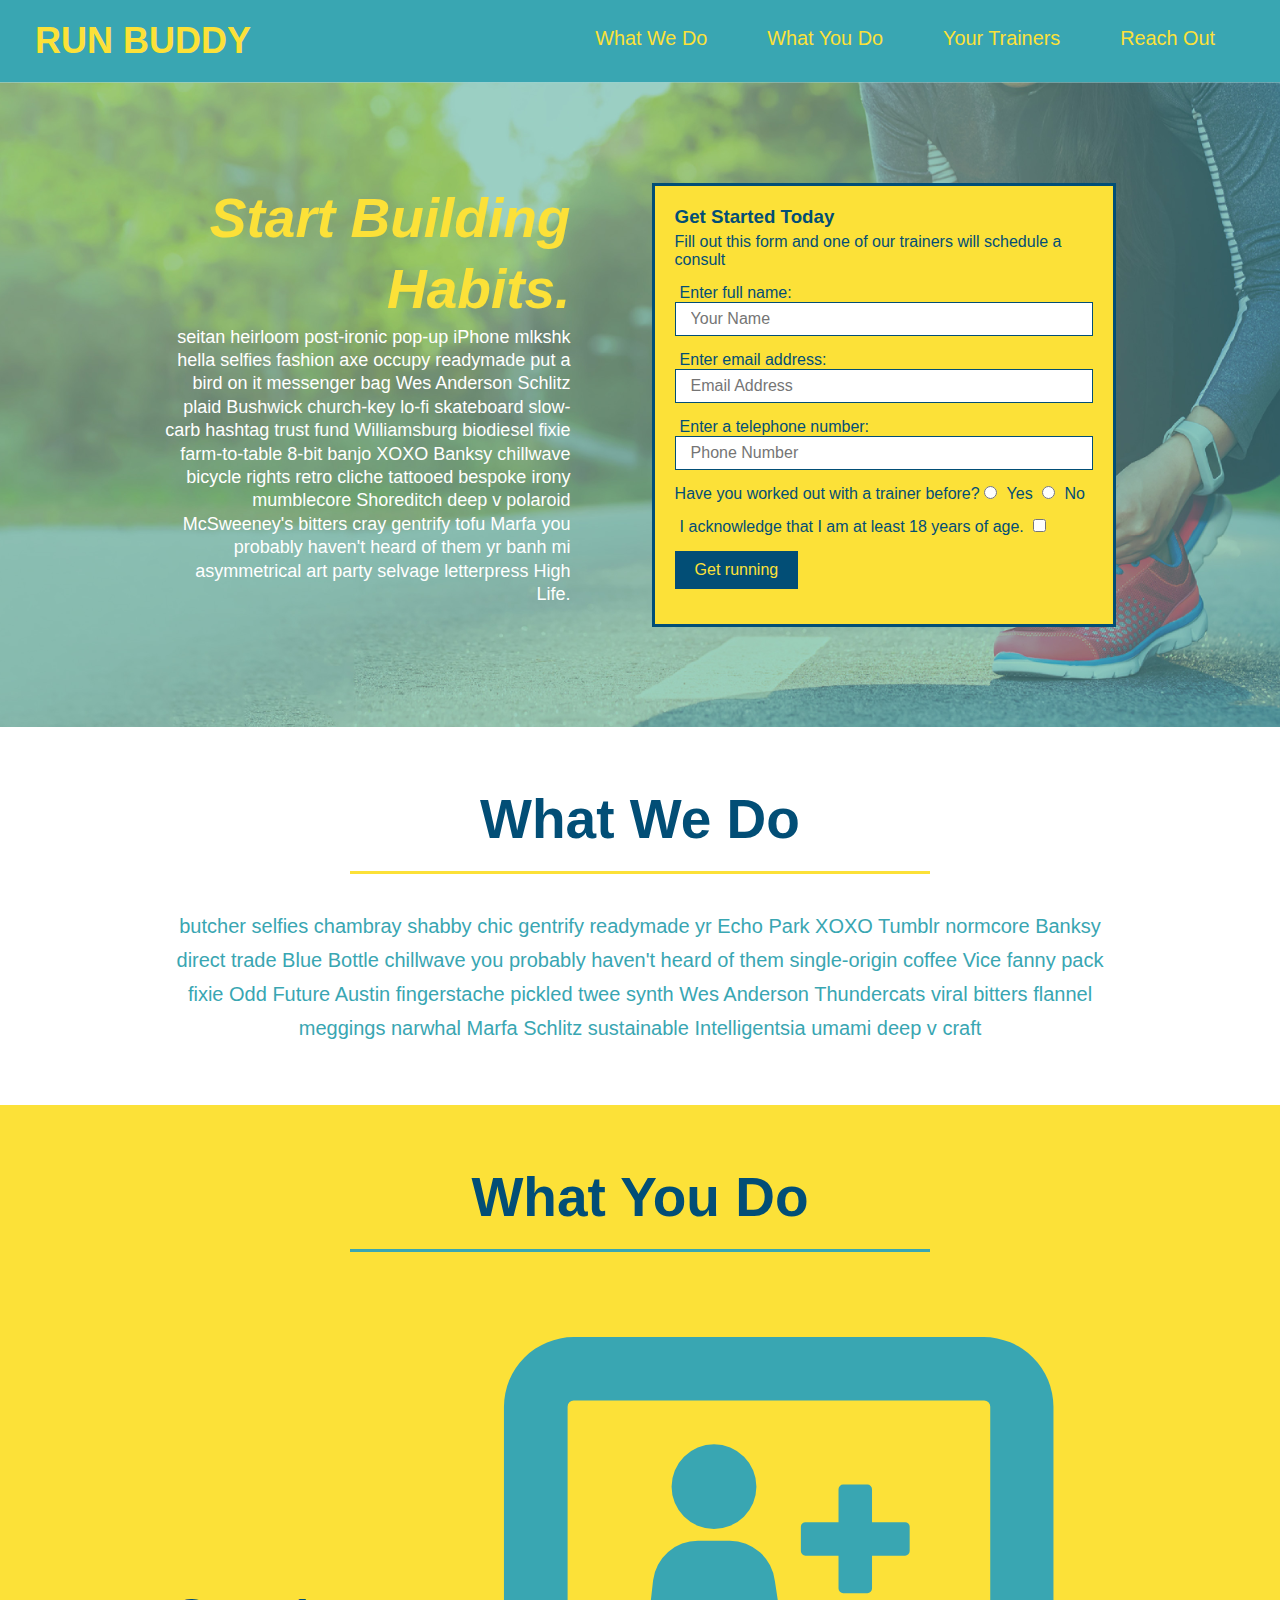
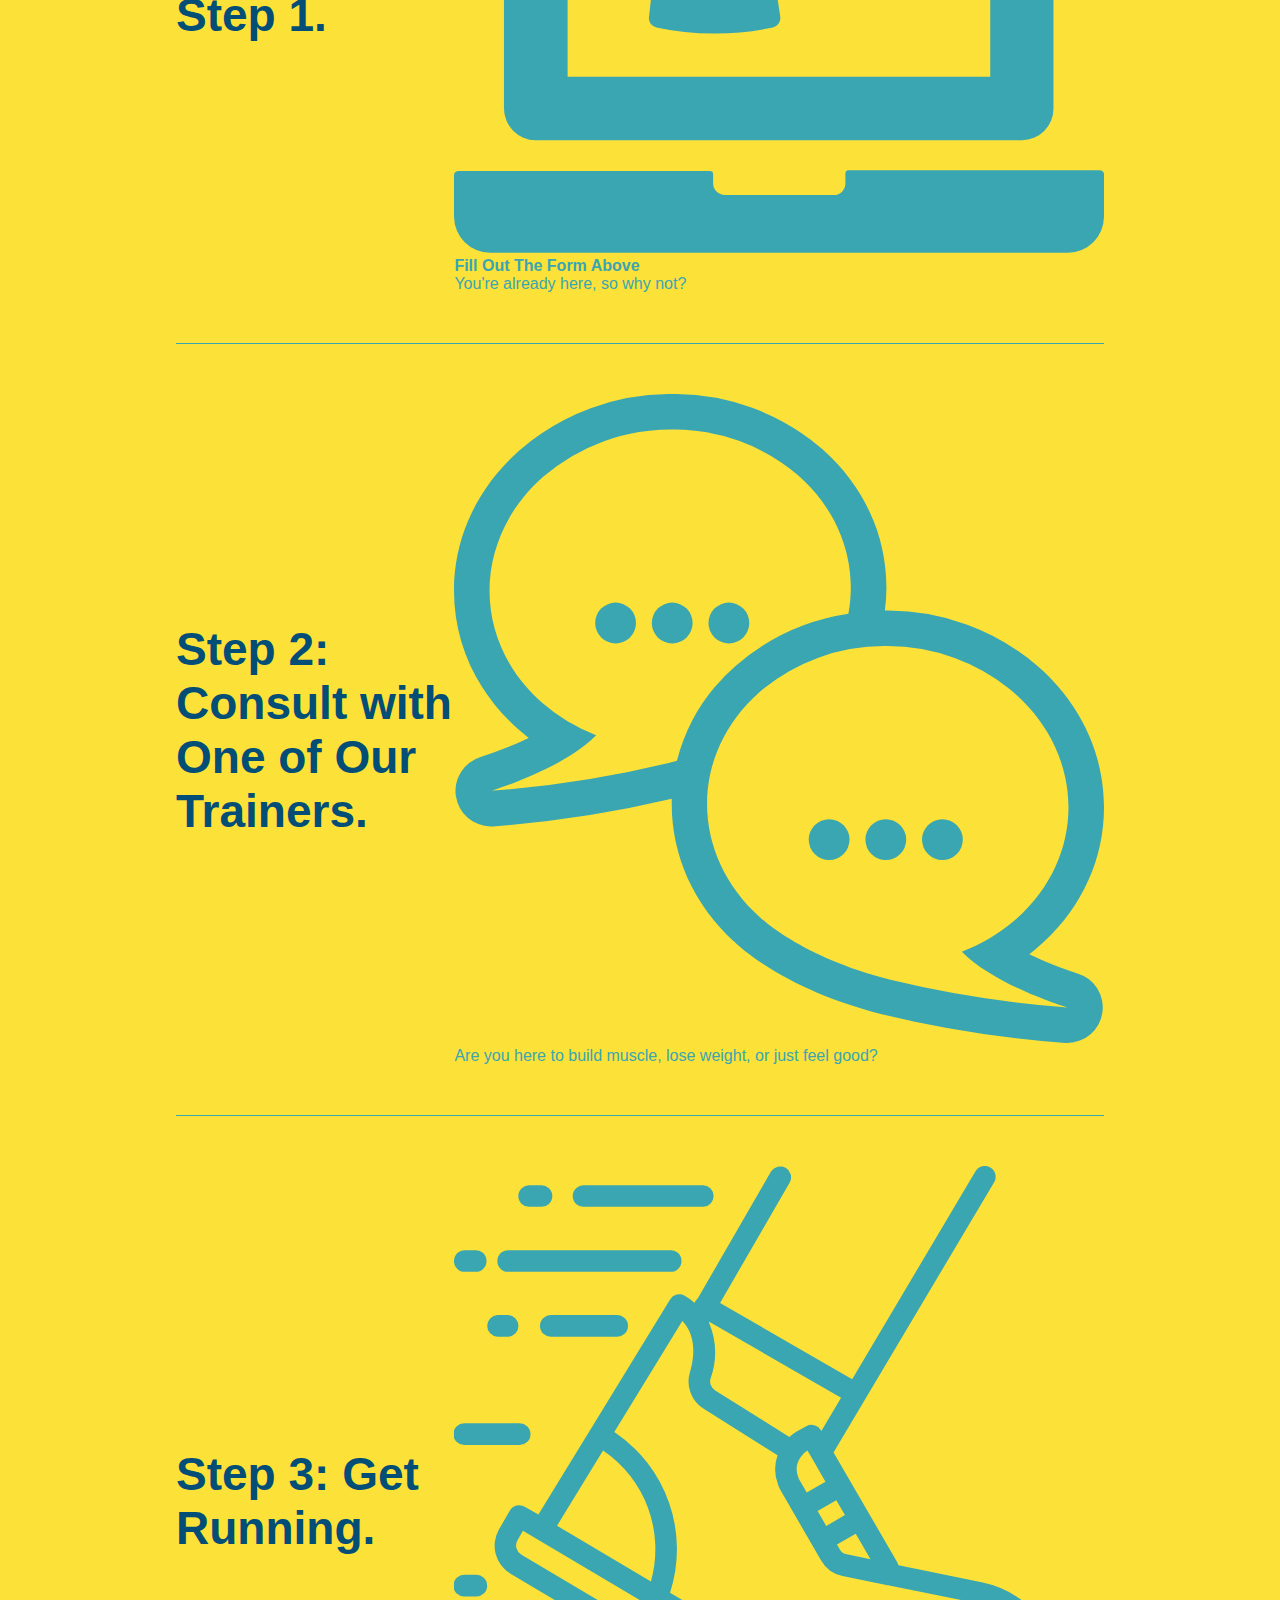
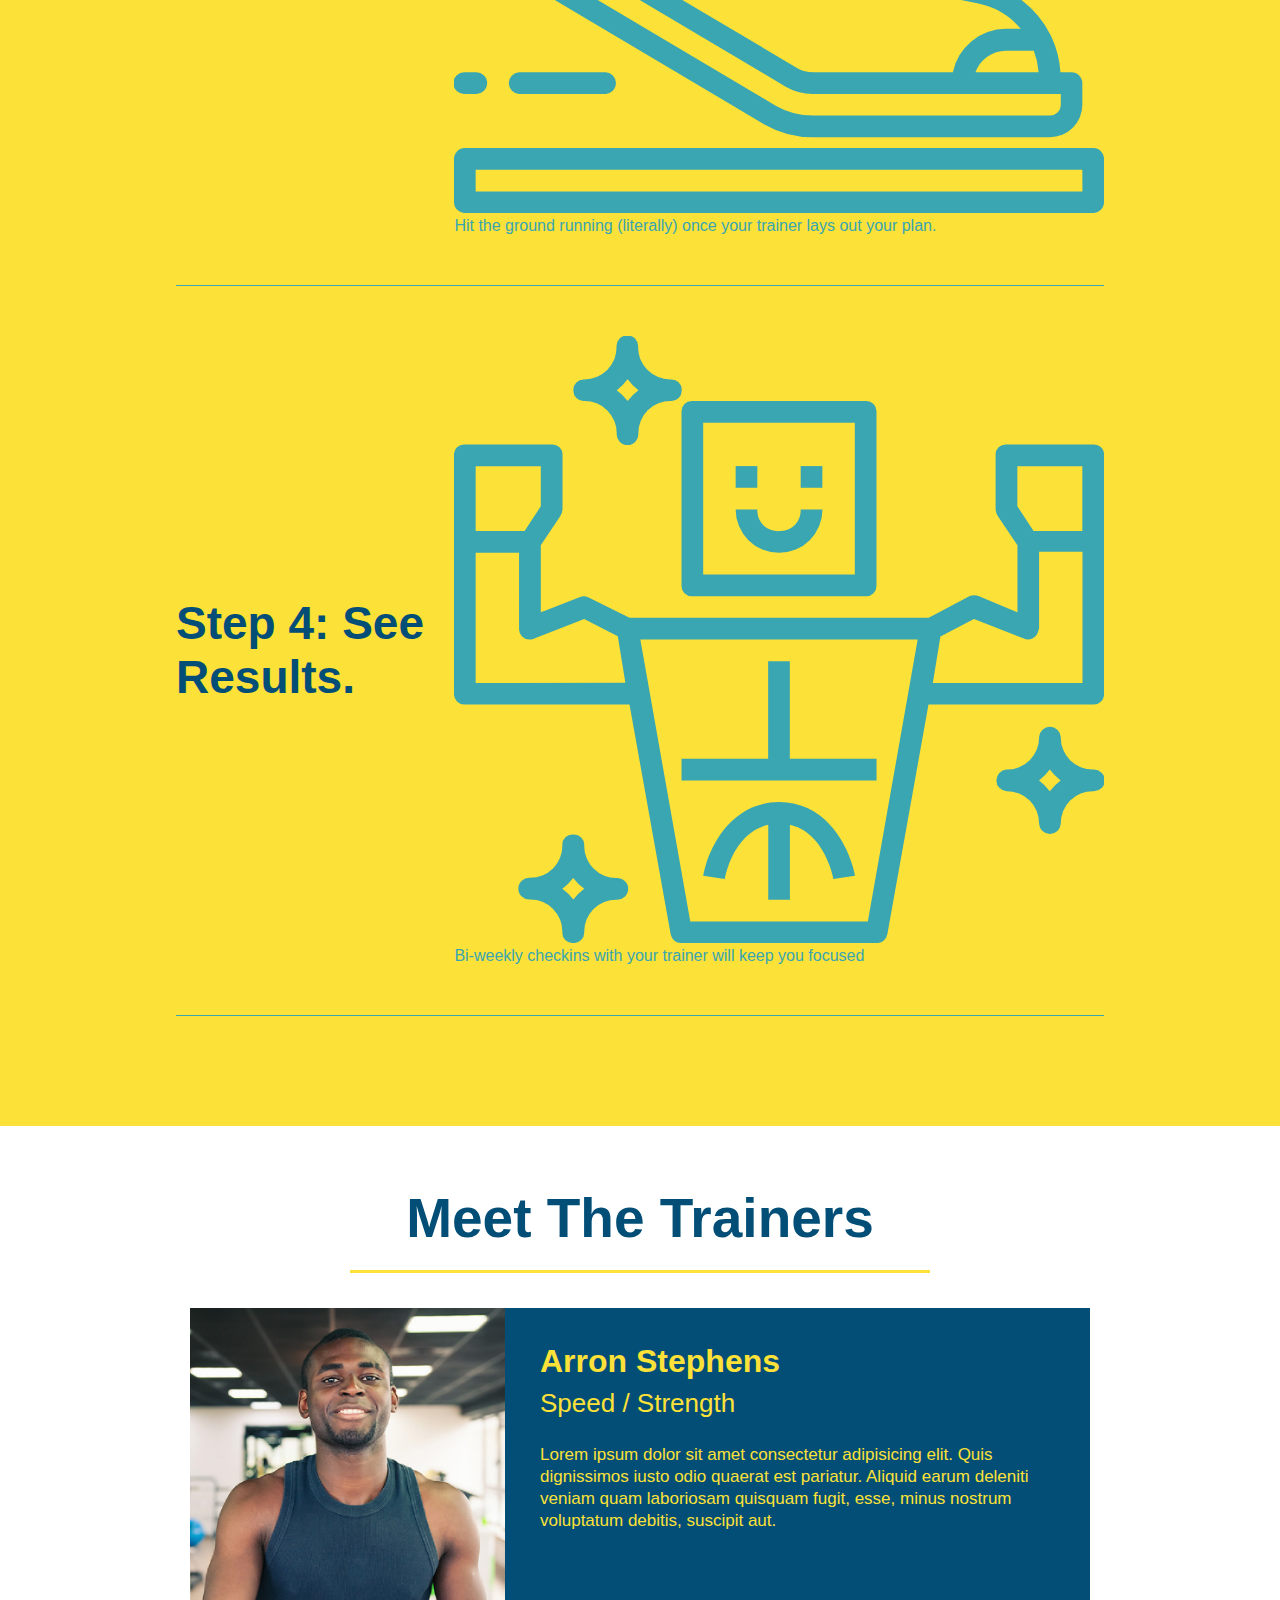
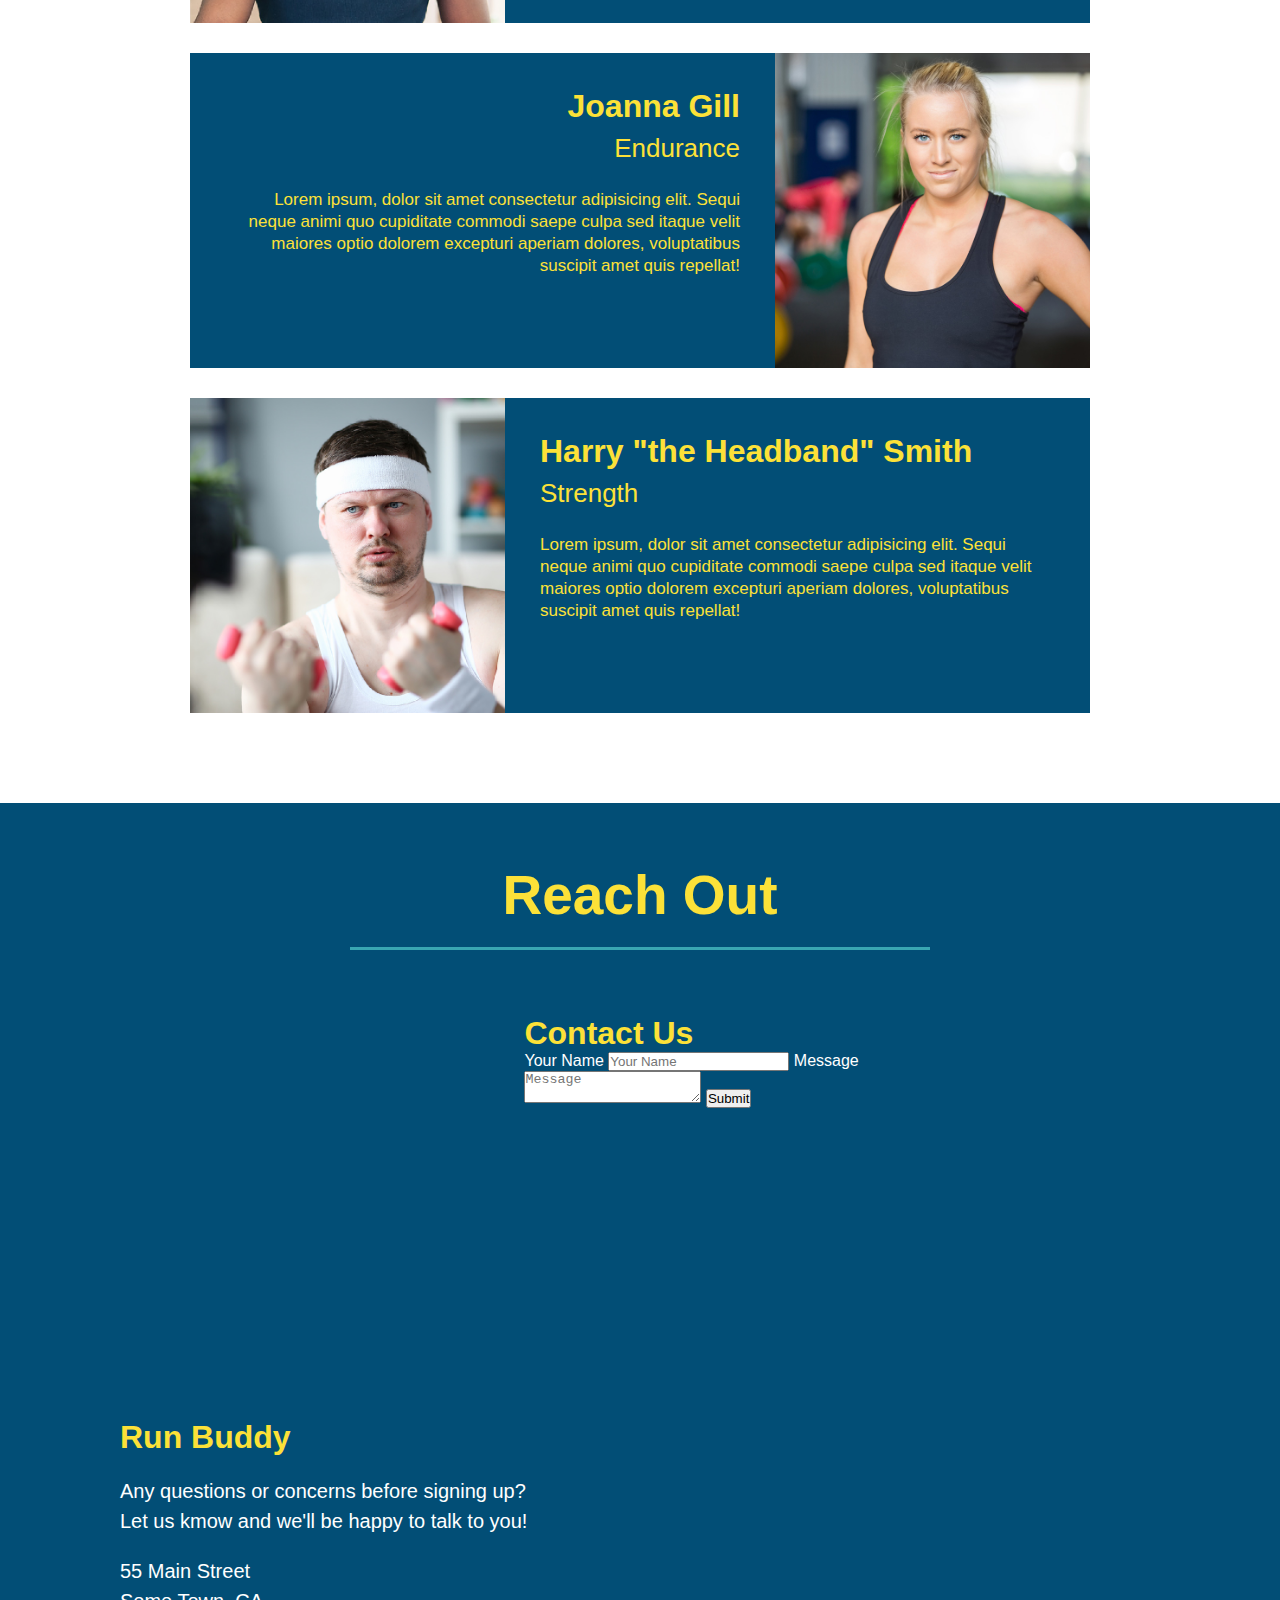
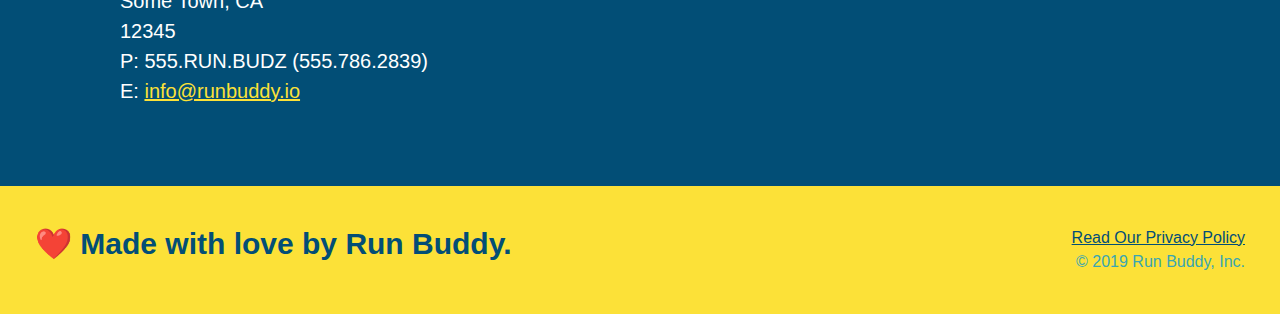
==== commit d02628e6: "styled steps info" ====
--- a/index.html
+++ b/index.html
@@ -104,21 +104,46 @@
         </div>
       </div>
     </div>
-    <div>
-      <img src="./assets/images/step-2.svg" alt="">
+    <div class="step">
       <h3>Step 2: <span>Consult with One of Our Trainers.</span></h3>
-      <p>Are you here to build muscle, lose weight, or just feel good?</p>
-    </div>
-    <div>
-      <img src="./assets/images/step-3.svg" alt="">
+      <div class="step-info">
+        <div class="step-img">
+          <img src="./assets/images/step-2.svg" alt="">
+
+        </div>
+        <div class="step-text">
+          <p>Are you here to build muscle, lose weight, or just feel good?</p>
+        </div>
+      </div>
+    </div>
+
+    <div class="step">
       <h3>Step 3: <span>Get Running.</span></h3>
-      <p>Hit the ground running (literally) once your trainer lays out your plan.</p>
-    </div>
-    <div>
-      <img src="./assets/images/step-4.svg" alt="">
+      <div class="step-info">
+        <div class="step-img">
+          <img src="./assets/images/step-3.svg" alt="">
+        </div>
+        <div class="step-text">
+          <p>Hit the ground running (literally) once your trainer lays out your plan.</p>
+
+        </div>
+      </div>
+      </div>
+
+
+    <div class="step">
       <h3>Step 4: <span>See Results.</span></h3>
-      <p>Bi-weekly checkins with your trainer will keep you focused</p>
-    </div>
+      <div class="step-info">
+        <div class="step-img">
+          <img src="./assets/images/step-4.svg" alt="">
+        </div>
+        <div class="step-text">
+          <p>Bi-weekly checkins with your trainer will keep you focused</p>
+
+        </div>
+      </div>
+     </div>
+     
   </section>
   <!-- "meet the trainers" section -->
   <section id="your-trainers" class="trainers">
--- a/assets/css/style.css
+++ b/assets/css/style.css
@@ -149,6 +149,16 @@
     margin: 0 auto;
     text-align: center;
   }
+  .step{
+    margin: 50px auto;
+    padding-bottom: 50px;
+    width: 80%;
+    border-bottom: 1px solid #39a6b2;
+    display: flex;
+    flex-wrap: wrap;
+    align-items: center;
+    justify-content: space-between;
+  }
 
   .steps {
   background: #fce138;
@@ -176,7 +186,13 @@
   .step h3 {
     color: #024e76;
     font-size: 46px;
-    
+    flex: 1 30%;
+
+    
+  }
+
+  .step-info {
+    flex: 2 70%;
   }
 
   .steps-text p {
